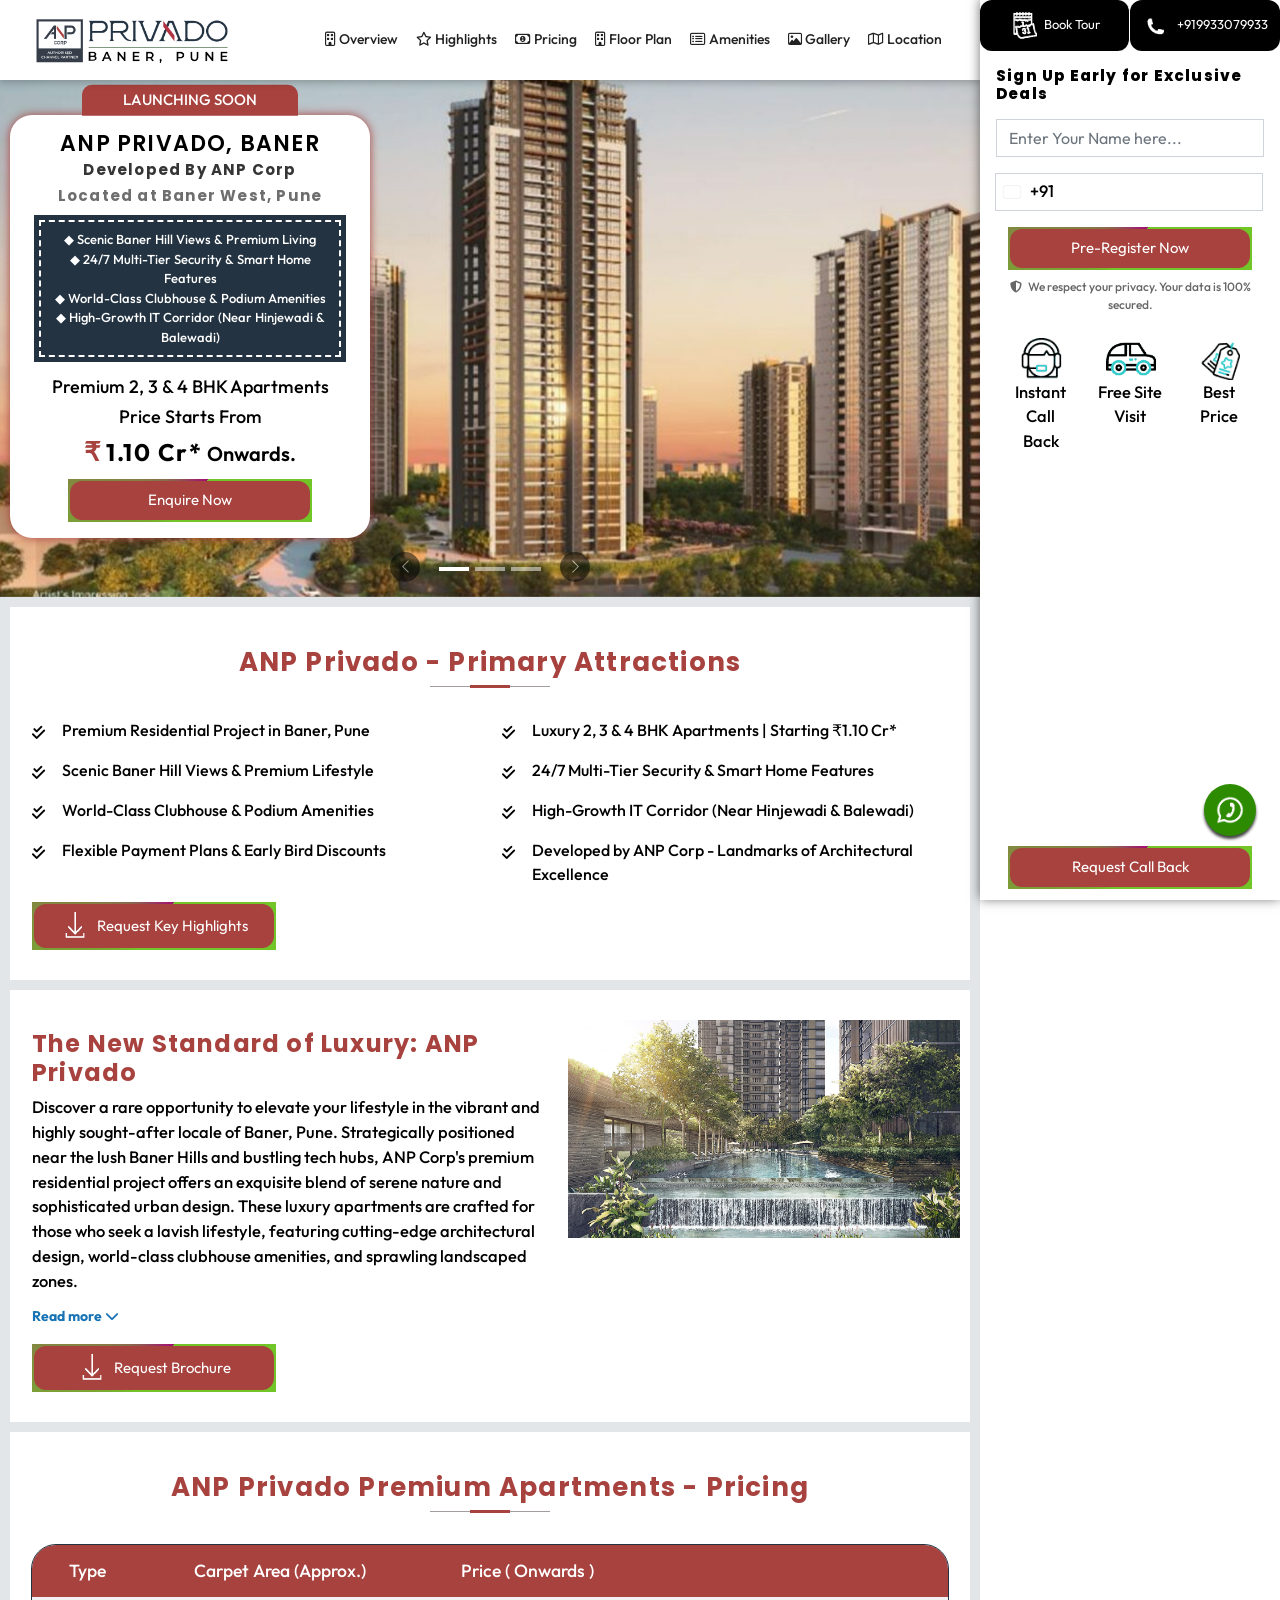
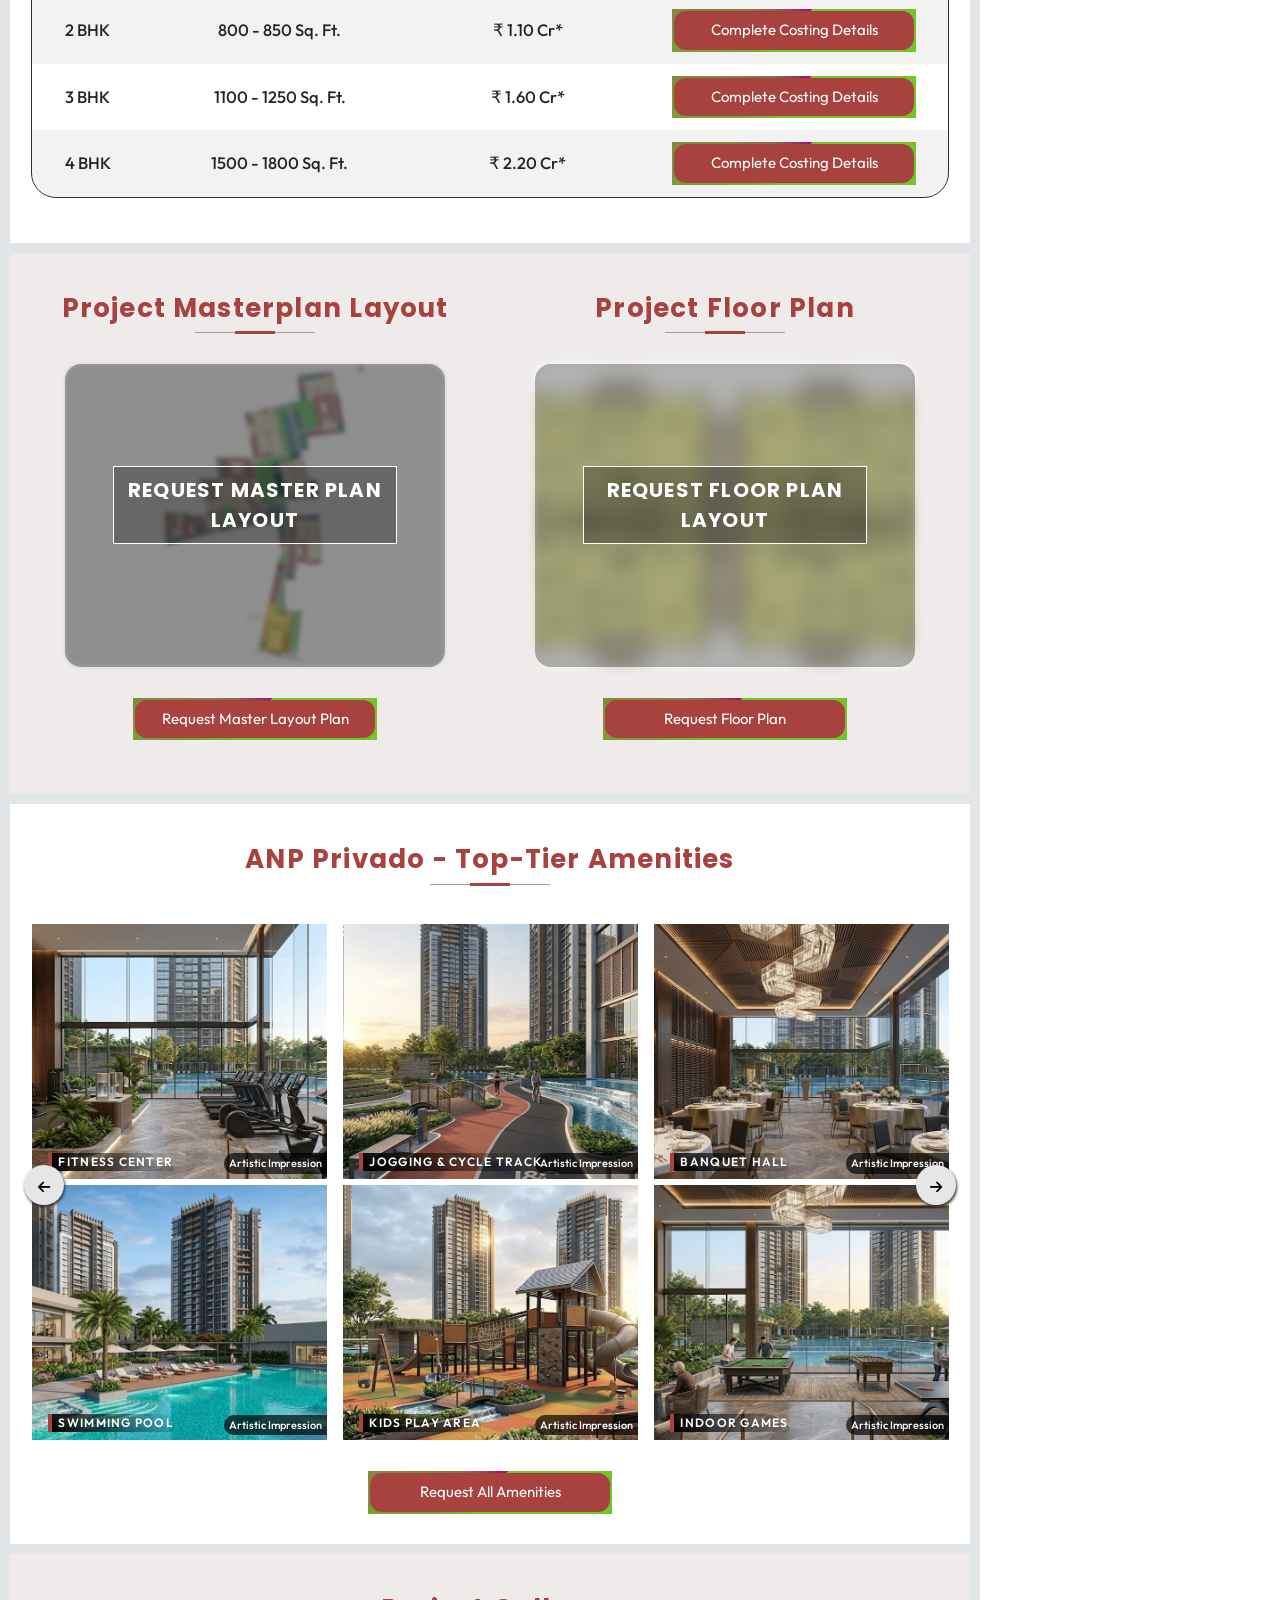
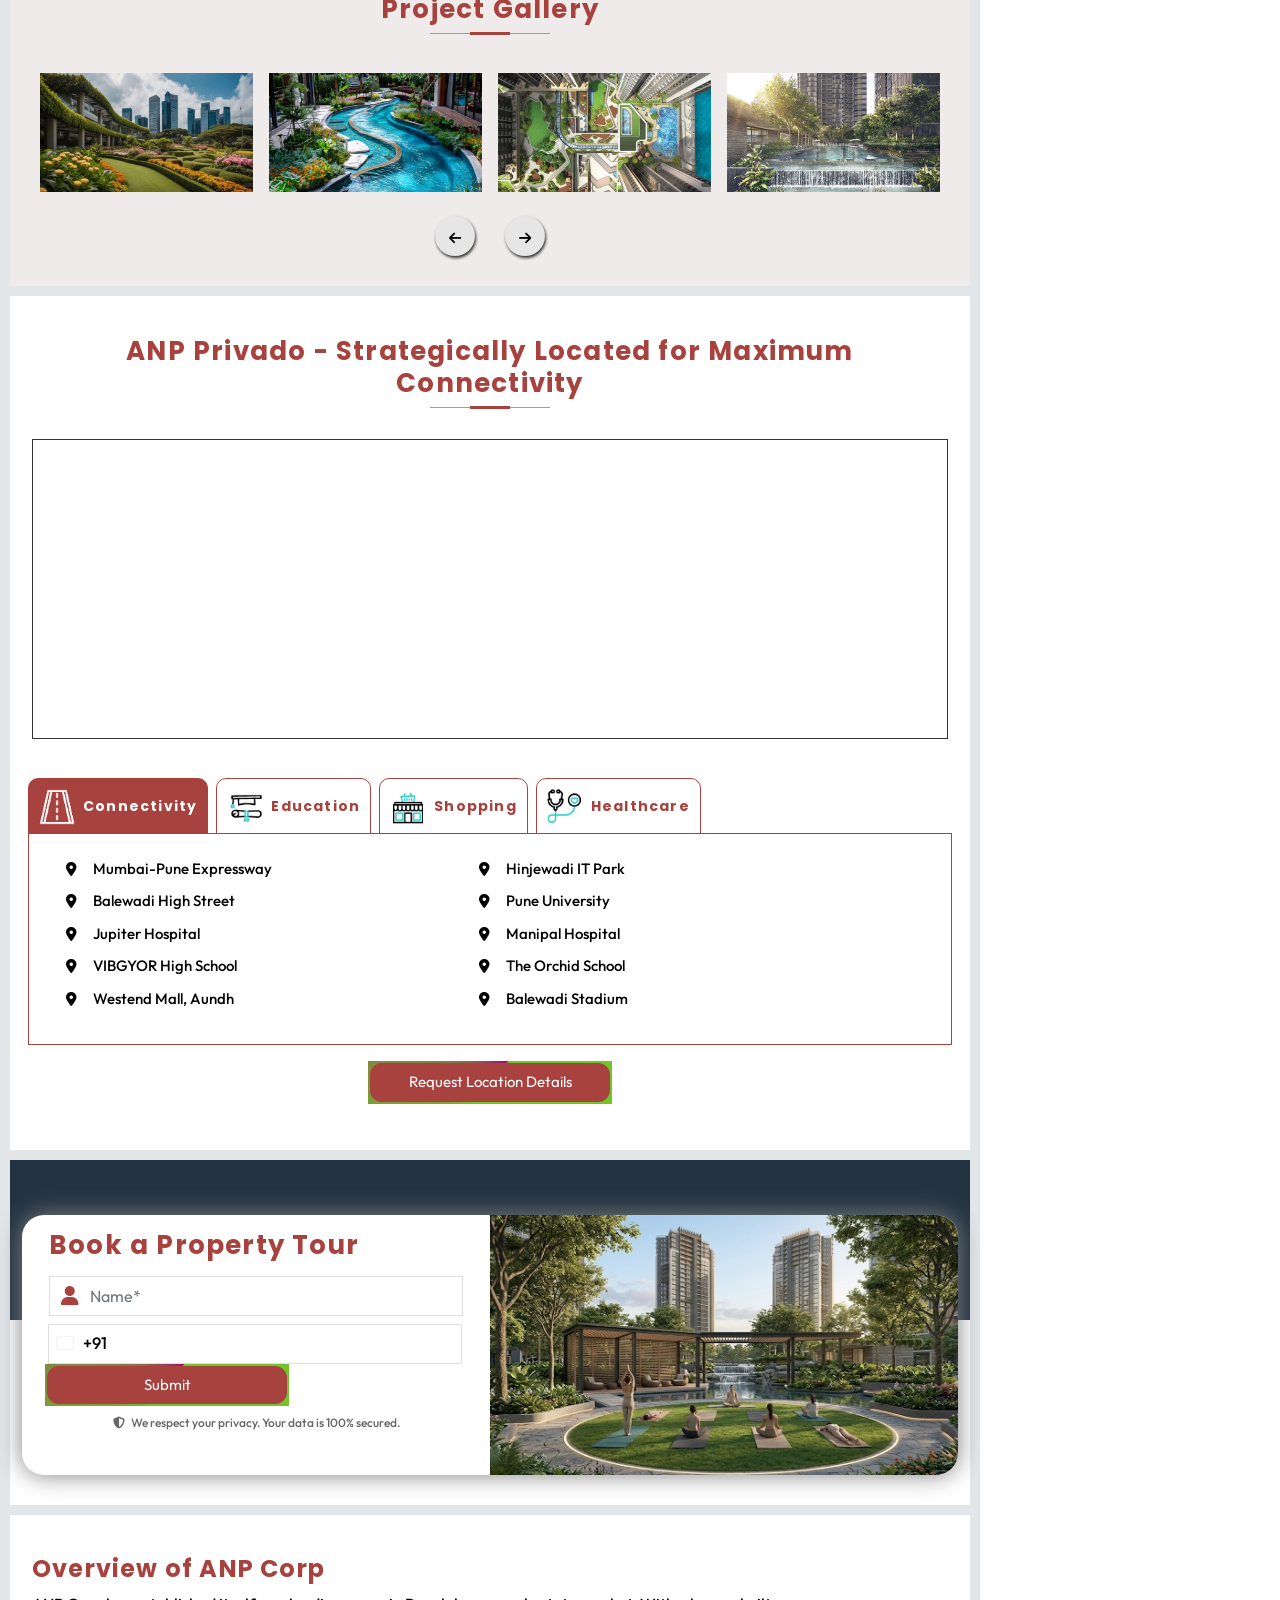
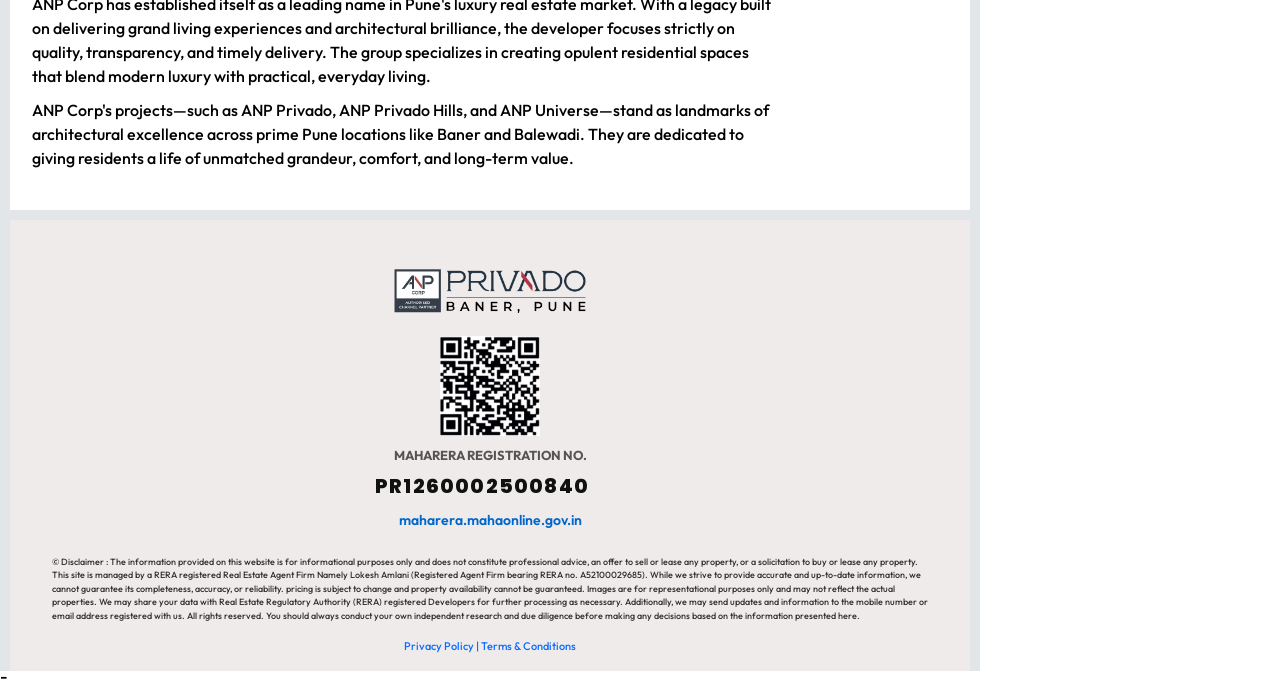
==== index.html @ aadd2a0b "first" ====
<!DOCTYPE html>
<html lang="en">

<head>

    <meta charset="utf-8" />
    <meta name="viewport" content="width=device-width, initial-scale=1.0, shrink-to-fit=no" />
    <link rel="icon" href="assets/images/favicon/favicon.png" sizes="16x16" />
    <!-- SEO -->
    <!-- HTML Meta Tags -->
    <title>ANP Privado | Luxury 2, 3 & 4 BHK Apartments in Baner, Pune</title>
    <meta name="description"
        content="Discover ANP Privado by ANP Corp. Luxury 2, 3 & 4 BHK apartments in Baner West, Pune. Scenic Baner Hill views, world-class amenities, and high-growth IT corridor connectivity.">
    <meta name="keywords"
        content="ANP Privado, ANP Privado Hills, luxury apartments in Baner, premium project Baner Pune, 2 BHK in Baner, 3 BHK in Baner, 4 BHK in Baner, ANP Corp projects">
    <!-- Facebook Meta Tags -->
    <meta property="og:url" content="">
    <meta property="og:type" content="website">
    <meta property="og:title" content="">
    <meta property="og:description"
        content="Explore ANP Privado – Premium luxury apartments offering scenic views, top-tier amenities, seamless connectivity, and closeness to Hinjewadi. Exclusive high-rise community in Baner, Pune.">
    <meta property="og:image" content=">
        
        <meta name=" twitter:card" content="summary_large_image">
    <meta property="twitter:domain" content="">
    <meta property="twitter:url" content="">
    <meta name="twitter:title" content="">

    <meta property="og:image" content="">
    <!-- SEO -->
    <link rel="stylesheet" href="assets/js/ajax/libs/bootstrap/5.0.0/css/bootstrap.min.css" />
    <link rel="stylesheet" href="assets/js/ajax/libs/font-awesome/6.4.0/css/all.min.css" />
    <link rel="stylesheet" href="assets/js/ajax/libs/OwlCarousel2/2.3.4/assets/owl.carousel.css" />
    <link rel="stylesheet" href="assets/js/ajax/libs/OwlCarousel2/2.3.4/assets/owl.theme.default.css" />
    <link rel="stylesheet" href="assets/js/ajax/libs/slick-carousel/1.8.1/slick-theme.css" />
    <link rel="stylesheet" href="assets/js/ajax/libs/slick-carousel/1.8.1/slick.css" />
    <link rel="stylesheet" href="assets/js/ajax/libs/slick-lightbox/0.2.12/slick-lightbox.css" />
    <link rel="stylesheet" href="assets/css/fonts.css" />
    <link rel="stylesheet" href="assets/css/gallery.css" />
    <link href="assets/css/style.css" rel="stylesheet" />
    <link rel="stylesheet" href="assets/css/intlTelInput.css" />
    <!-- slid to submit -->
    <link rel="stylesheet" href="assets/css/jquery-ui.css" />
    <link href="assets/css/slide-to-submit.css" rel="stylesheet" />
    <!-- slid to submit -->
    <link href="assets/css/theme.css" rel="stylesheet" />
    <link rel="canonical" href="index-2.html" />
    <style>
        .enquire-modal.modal .modal-dialog form .forms-input-fields .form-control {
            margin-top: 5px !important;
        }

        .iti {
            position: relative;
            display: inline-block;
            width: 100% !important;
            margin-left: -2px !important;
        }

        .iti__country-container {
            margin-top: -1px !important;
        }

        #contact .desktop-summary .iti__country-container {
            margin-top: -1px !important;
        }

        .iti__search-input {
            padding-top: 7px !important;
            padding-bottom: 7px !important;
        }

        .iti--inline-dropdown .iti__dropdown-content,
        .iti--container {
            z-index: 99999 !important;
        }

        #autoPopup .iti__country-container {
            margin-top: -22px !important;
            margin-left: -8px;
        }

        .modal-content .iti {
            margin-left: 4px !important;
        }

        #main-popup .iti__country-container {
            margin-top: 2px !important;
        }

        @media (max-width: 1919px) and (min-width: 992px) {
            .navbar-light .navbar-nav .nav-link {
                padding: 0px 20px 0px 26px;
                margin: -14px;
                color: #222;
                margin-top: -11px;
                font-size: 14px;
            }
        }
    </style>



    <!-- js start -->
    <script src="assets/js/jquery.min.js"></script>

    <script src="assets/js/intlTelInput.min.js"></script>
    <script src="assets/js/utils.js"></script>
    <script src="assets/js/jquery-ui.min.js"></script>
    <script src="assets/js/jquery.ui.touch-punch.min.js"></script>
    <!-- slid to submit end-->
    <script src="assets/js/owl.carousel.min.js"></script>
    <script src="assets/js/popper.min.js"></script>
    <script src="assets/js/bootstrap.min.js"></script>
    <!-- gallery JS -->
    <script src="assets/js/slick.min.js"></script>
    <script src="assets/js/slick-lightbox.min.js"></script>
    <script src="assets/js/custom.js"></script>
    <script type="text/javascript">
        $(window).on("load", function () {
            // Wait for 5 seconds (5000 milliseconds) after the page has loaded
            setTimeout(function () {
                $("#autoPopup").modal("show");
            }, 5000);
        });

        $(document).ready(function () {
            $(".js-gallery").slick({
                slidesToShow: 4,
                slidesToScroll: 1,
                arrows: true,
                fade: false,
                autoplay: true,
                autoplaySpeed: 2000,
                adaptiveHeight: true,
                prevArrow: '<span class="gallery-arrow mod-prev"><i class="fas fa-arrow-left"></i></span>',
                nextArrow: '<span class="gallery-arrow mod-next"><i class="fas fa-arrow-right"></i></span>',
                responsive: [
                    {
                        breakpoint: 1024,
                        settings: {
                            centerMode: true,
                            centerPadding: "0px",
                            slidesToShow: 4,
                        },
                    },
                    {
                        breakpoint: 980,
                        settings: {
                            centerMode: true,
                            centerPadding: "0px",
                            slidesToShow: 3,
                        },
                    },
                    {
                        breakpoint: 480,
                        settings: {
                            centerMode: false,
                            centerPadding: "0px",
                            slidesToShow: 1,
                        },
                    },
                ],
            });
            $(".js-gallery").slickLightbox({
                src: "src",
                itemSelector: ".js-gallery-popup img",
                background: "rgba(0, 0, 0, .7)",
            });

            $("#slick1").slick({
                rows: 2,
                dots: false,
                arrows: true,
                prevArrow: '<span class="amenities-arrow mod-prev"><i class="fas fa-arrow-left"></i></span>',
                nextArrow: '<span class="amenities-arrow mod-next"><i class="fas fa-arrow-right"></i></span>',
                infinite: true,
                speed: 300,
                slidesToShow: 3,
                slidesToScroll: 3,
                responsive: [
                    {
                        breakpoint: 1024,
                        settings: {
                            centerMode: true,
                            centerPadding: "0px",
                            slidesToShow: 4,
                        },
                    },
                    {
                        breakpoint: 980,
                        settings: {
                            centerMode: true,
                            centerPadding: "0px",
                            slidesToShow: 3,
                        },
                    },
                    {
                        breakpoint: 480,
                        row: 1,
                        settings: {
                            centerMode: true,
                            centerPadding: "0px",
                            slidesToShow: 1,
                        },
                    },
                ],
            });
        });
    </script>


    <script>
        $(document).ready(function () {
            var itiInstances = [];

            $(".phone").each(function () {
                var input = this;
                var iti = window.intlTelInput(input, {
                    initialCountry: "in", // ✅ Default India
                    separateDialCode: true,
                    allowDropdown: false,
                    utilsScript: "assets/js/utils.js",
                });
                itiInstances.push({ input: input, iti: iti });

                // Update values on country change as well
                $(input).on("countrychange", function () {
                    $(input).trigger("keyup");
                });
            });

            $(".phone").on("keyup change", function () {
                var input = this;
                // ✅ find the corresponding iti instance for this input
                var instance = itiInstances.find((item) => item.input === input);
                if (!instance) return;

                var fullNumber = instance.iti.getNumber(); // E.164 format e.g. +919876543210
                var countryData = instance.iti.getSelectedCountryData();

                //$(input).closest('form').find("input[name='fullMobileNo']").val(fullNumber);
                $(input).closest("form").find("input[name='iso_code']").val(countryData.iso2);
                $(input)
                    .closest("form")
                    .find("input[name='mobileExt']")
                    .val("+" + countryData.dialCode);
            });
        });
        var querystring = window.location.href;
        var aaa = querystring.split("?");
        jQuery("#utmtracking a").each(function () {
            var href = jQuery(this).attr("href");
            var href2 = href + "?" + aaa[1];
            jQuery(this).attr("href", href2);
        });

        var current_url = querystring;
        //alert(current_url);
        var str2 = "utm_";
        if (current_url.indexOf(str2) != -1) {
            setCookie("cp_utm_data", current_url, 1);
        }

        function setCookie(name, value, days) {
            var expires = "";
            if (days) {
                var date = new Date();
                date.setTime(date.getTime() + days * 24 * 60 * 60 * 1000);
                expires = "; expires=" + date.toUTCString();
            }
            document.cookie = name + "=" + (value || "") + expires + "; path=/";
        }
    </script>
    <script type="text/javascript">
        setInterval(function () {
            $(".mod-next").triggerHandler("click");
        }, 2000);
    </script>


    <!-- js end -->

</head>

<body class="theme is-loading">
    <nav class="navbar navbar-expand-lg navbar-light fixed-top">
        <div class="container-fluid">
            <a class="navbar-brand" href="#home" style="text-decoration: none;"> <img src="assets/images/logo/logo-1.png" alt="Project Logo"
                    class="img-fluid d-block mx-auto project-logo"
                    style="width: 200px; max-width: 200px; margin-top: 30px; margin-bottom: 30px; " /> </a>
            <!--this content fetch from JS-->
            <div class="d-flex">
                <button class="navbar-toggler" type="button" data-bs-toggle="collapse" data-bs-target="#navbarNav"
                    aria-controls="navbarNav"><span class="navbar-toggler-icon"></span></button>
            </div>
            <div class="collapse navbar-collapse justify-content-end" id="navbarNav">
                <ul class="navbar-nav align-items-center responsive-nav">
                    <li class="nav-item">
                        <a class="nav-link" href="index.html#home"> <i class="far fa-building mr-2"></i> Overview </a>
                    </li>

                    <li class="nav-item">
                        <a class="nav-link" href="index.html#highlights"> <i class="far fa-star mr-2"></i> Highlights
                        </a>
                    </li>

                    <li class="nav-item">
                        <a class="nav-link" href="index.html#pricing"> <i class="far fa-money-bill-alt mr-2"></i>
                            Pricing </a>
                    </li>

                    <li class="nav-item">
                        <a class="nav-link" href="index.html#floor-plan"> <i class="far fa-building mr-2"></i> Floor
                            Plan </a>
                    </li>

                    <li class="nav-item">
                        <a class="nav-link" href="index.html#amenities"> <i class="far fa-list-alt mr-2"></i> Amenities
                        </a>
                    </li>

                    <li class="nav-item">
                        <a class="nav-link ml-3" href="index.html#gallery"> <i class="far fa-image mr-2"></i> Gallery
                        </a>
                    </li>

                    <li class="nav-item">
                        <a class="nav-link" href="index.html#connectivity"> <i class="far fa-map mr-2"></i> Location
                        </a>
                    </li>


                </ul>
                <style>
                    .responsive-nav {
                        font-size: 16px;
                        /* Desktop default */
                    }

                    @media (max-width: 767px) {

                        /* Mobile */
                        .responsive-nav {
                            font-size: 14px;
                            align-items: flex-start;
                            /* optional: left align on mobile */
                        }

                        .project-logo {
                            margin-top: 4px !important;
                            margin-bottom: 4px !important;
                        }
                    }
                </style>
            </div>
        </div>
    </nav>
    <!--  Navigator End  -->
    <div class="main-container d-flex">
        <main class="left-section">
            <div class="page-wrapper">
                <!--  Top Section  -->
                <section id="home">
                    <div class="container-fuild">
                        <div id="banner-carousel" class="carousel slide d-block" data-bs-ride="carousel">
                            <div class="carousel-indicators">
                                <button type="button" data-bs-target="#banner-carousel" data-bs-slide-to="0"
                                    class="active"></button>
                                <button type="button" data-bs-target="#banner-carousel" data-bs-slide-to="1"
                                    class=""></button>
                                <button type="button" data-bs-target="#banner-carousel" data-bs-slide-to="2"
                                    class=""></button>
                            </div>
                            <div class="carousel-inner">

                                <div class="carousel-item active">
                                    <picture>
                                        <source media="(max-width: 750px)" data-srcset="assets/images/banner-1.png"
                                            srcset="assets/images/banner-1.png" />
                                        <img class="d-block w-100" data-srcset="assets/images/banner-1.png"
                                            srcset="assets/images/banner-1.png" />
                                    </picture>
                                </div>


                                <div class="carousel-item">
                                    <picture>
                                        <source media="(max-width: 750px)" data-srcset="assets/images/banner-2.png"
                                            srcset="assets/images/banner-2.png" />
                                        <img class="d-block w-100" data-srcset="assets/images/banner-2.png"
                                            srcset="assets/images/banner-2.png" />
                                    </picture>
                                </div>
                                
                                <div class="carousel-item">
                                    <picture>
                                        <source media="(max-width: 750px)" data-srcset="assets/images/banner-3.png"
                                            srcset="assets/images/banner-3.png" />
                                        <img class="d-block w-100" data-srcset="assets/images/banner-3.png"
                                            srcset="assets/images/banner-3.png" />
                                    </picture>
                                </div>

                            </div>
                            <div class="slide-btn">
                                <button class="carousel-control-prev" type="button" data-bs-target="#banner-carousel"
                                    data-bs-slide="prev">
                                    <span class="carousel-control-prev-icon" aria-hidden="true"></span> <span
                                        class="visually-hidden">Previous</span>
                                </button>
                                <button class="carousel-control-next" type="button" data-bs-target="#banner-carousel"
                                    data-bs-slide="next">
                                    <span class="carousel-control-next-icon" aria-hidden="true"></span> <span
                                        class="visually-hidden">Next</span>
                                </button>
                            </div>
                        </div>
                        <div class="project-details">
                            <p class="text-center mb-1 on-rera offset">LAUNCHING SOON</p>
                            <p class="text-center mb-1 non-rera offset">Arriving Shortly</p>
                            <h1 class="text-center mb-1" style="font-weight: 600; text-transform: uppercase;">ANP
                                Privado, Baner
                            </h1>
                            <h6 class="text-center mb-2" style="color: #353535; font-size: 15px;">Developed By ANP Corp
                            </h6>
                            <h6 class="text-center mb-2" style="font-size: 15px; color: #6e6e6e;">Located at
                                Baner West, Pune</h6>
                            <div class="offerBox animatedtext">
                                <div class="innerBox">
                                    <p class="mb-0">◆ Scenic Baner Hill Views & Premium Living</p>
                                    <p class="mb-0">◆ 24/7 Multi-Tier Security & Smart Home Features</p>
                                    <p class="mb-0">◆ World-Class Clubhouse & Podium Amenities</p>
                                    <p class="mb-0">◆ High-Growth IT Corridor (Near Hinjewadi & Balewadi)</p>

                                </div>
                            </div>
                            <p class="offer-info-text text-center mb-0">Premium 2, 3 & 4 BHK Apartments <br> Price
                                Starts From</p>
                            <div class="price-text"><span class="color-imp">₹ </span><span class="price-sub-text">1.10
                                    Cr*</span> <span class="price"> Onwards.</span></div>
                            <button id="banner-enquiry-button" data-id="Enquiry" type="button"
                                class="custom-btn btn btn-block mx-auto data-id-btn on-rera"
                                data-bs-target="#enquire-modal" data-bs-toggle="modal" data-bs-whatever="Enquire Now">
                                <span class="enquireNowBtn">Enquire Now</span>
                            </button>
                            <button id="banner-enquiry-button" data-id="Enquiry" type="button"
                                class="custom-btn btn btn-block mx-auto data-id-btn non-rera"
                                data-bs-target="#enquire-modal" data-bs-toggle="modal" data-bs-whatever="Enquire Now">
                                <span class="enquireNowBtn">Express Your Interest </span>
                            </button>
                        </div>
                    </div>
                </section>
                <div class="sec1 mob-form d-sm-block d-md-none d-lg-none">
                    <div class="call-back-section text-center mb-3 pb-3 border-bottom">
                        <h4 class="mb-0">Sign Up Early for Exclusive Deals</h4>
                    </div>
                    <div class="form-section">
                        <form class="text-center" name="Pre-Register" method="post" action="./submit.php">
                            <input type="hidden" name="iso_code" value="" />
                            <input type="hidden" name="mobileExt" value="" />
                            <div class="form-group mb-3">
                                <input type="text" class="form-control" id="formGroupExampleInput"
                                    placeholder="Enter Your Name here..." name="name" required /> <span
                                    class="error">Name field is required</span>
                            </div>
                            <div class="form-group mb-4">
                                <input type="tel" id="mobile" class="form-control phone" name="mobile"
                                    placeholder="Phone Number" required maxlength="10" pattern="[0-9]{10}"
                                    inputmode="numeric"
                                    oninput="this.value = this.value.replace(/[^0-9]/g,'').slice(0,10);" />
                                <span class="error">Mobile field is required</span>
                            </div>
                            <div><input type="hidden" name="form_name" id="form_name1" class="form-control form_name"
                                    value="Pre-Register Mobile" /> <input type="hidden" id="website_url1"
                                    class="website_url" name="website_url" /></div>

                            <button type="submit" id="mobile-pre-register-button" data-id="Pre-Register Mobile"
                                class="custom-btn data-id-btn on-rera" onclick="submitForm(event, 'Pre-Register')">
                                <span class="enquireNowBtn">Pre-Register Now</span>
                            </button>
                            <button type="submit" id="mobile-pre-register-button" data-id="Pre-Register Mobile"
                                class="custom-btn data-id-btn non-rera" onclick="submitForm(event, 'Pre-Register')">
                                <span class="enquireNowBtn">Express Your Interest</span>
                            </button>
                        </form>
                        <p class="privacy-text text-center mt-2" style="font-size: 12px; color: #666;">
                            <i class="fa-solid fa-shield-halved me-1"></i> We respect your privacy. Your data is 100%
                            secured.
                        </p>
                    </div>
                </div>

                <!-- Highlight section -->
                <section class="sec2" id="highlights">
                    <div class="container mx-auto">
                        <h1 class="section-title">ANP Privado - Primary Attractions</h1>
                        <div class="row">
                            <div class="col-xl-6 col-lg-4 col-sm-12 mb-3">
                                <div class="highlightData">
                                    <div class="iconBox"><i class="fa-solid fa-check-double"></i></div>
                                    <p>Premium Residential Project in Baner, Pune</p>
                                </div>
                            </div>
                            <div class="col-xl-6 col-lg-4 col-sm-12 mb-3">
                                <div class="highlightData">
                                    <div class="iconBox"><i class="fa-solid fa-check-double"></i></div>
                                    <p>Luxury 2, 3 & 4 BHK Apartments | Starting ₹1.10 Cr*</p>
                                </div>
                            </div>
                            <div class="col-xl-6 col-lg-4 col-sm-12 mb-3">
                                <div class="highlightData">
                                    <div class="iconBox"><i class="fa-solid fa-check-double"></i></div>
                                    <p>Scenic Baner Hill Views & Premium Lifestyle</p>
                                </div>
                            </div>
                            <div class="col-xl-6 col-lg-4 col-sm-12 mb-3">
                                <div class="highlightData">
                                    <div class="iconBox"><i class="fa-solid fa-check-double"></i></div>
                                    <p>24/7 Multi-Tier Security & Smart Home Features</p>
                                </div>
                            </div>
                            <div class="col-xl-6 col-lg-4 col-sm-12 mb-3">
                                <div class="highlightData">
                                    <div class="iconBox"><i class="fa-solid fa-check-double"></i></div>
                                    <p>World-Class Clubhouse & Podium Amenities</p>
                                </div>
                            </div>
                            <div class="col-xl-6 col-lg-4 col-sm-12 mb-3">
                                <div class="highlightData">
                                    <div class="iconBox"><i class="fa-solid fa-check-double"></i></div>
                                    <p>High-Growth IT Corridor (Near Hinjewadi & Balewadi)</p>
                                </div>
                            </div>
                            <div class="col-xl-6 col-lg-4 col-sm-12 mb-3">
                                <div class="highlightData">
                                    <div class="iconBox"><i class="fa-solid fa-check-double"></i></div>
                                    <p>Flexible Payment Plans & Early Bird Discounts</p>
                                </div>
                            </div>
                            <div class="col-xl-6 col-lg-4 col-sm-12 mb-3">
                                <div class="highlightData">
                                    <div class="iconBox"><i class="fa-solid fa-check-double"></i></div>
                                    <p>Developed by ANP Corp - Landmarks of Architectural Excellence</p>
                                </div>
                            </div>



                        </div>
                        <button id="request-brochure-button" type="button" class="custom-btn data-id-btn on-rera"
                            data-bs-target="#enquire-modal" data-bs-toggle="modal" data-bs-whatever="Enquire Now"
                            data-id="Brochure">
                            <span class="enquireNowBtn"><img src="assets/images/gif_icon/download.gif"
                                    class="img-fluid icon_sz me-2" />Request Key Highlights</span>
                        </button>
                    </div>
                </section>
                <!--  Overview section  -->
                <section class="sec1" id="overview">
                    <div class="container">
                        <div class="row">
                            <div class="col-xl-7 col-lg-7 col-sm-12">
                                <div class="overview-data">
                                    <h1>The New Standard of Luxury: ANP Privado</h1>
                                    <p class="overview-info">
                                        Discover a rare opportunity to elevate your lifestyle in the vibrant and highly
                                        sought-after locale of Baner, Pune. Strategically positioned near the lush Baner
                                        Hills and bustling tech hubs, ANP Corp's premium residential project offers an
                                        exquisite blend of serene nature and sophisticated urban design. These luxury
                                        apartments are crafted for those who seek a lavish lifestyle, featuring
                                        cutting-edge architectural design, world-class clubhouse amenities, and
                                        sprawling landscaped zones.
                                    </p>
                                    <p>
                                        <span class="moreText" data-hit="more-overview">
                                            With seamless connectivity to Hinjewadi IT Park, Balewadi High Street, and
                                            the Mumbai-Pune Expressway, this project stands at the heart of Pune's
                                            premier lifestyle and investment corridor. Whether you are envisioning a
                                            luxurious family sanctuary or a high-yield real estate asset, ANP Privado
                                            provides the perfect canvas for your aspirations in one of Pune's most
                                            premium neighborhoods.
                                        </span>
                                        <span data-target="-overview" class="button moreBtn viewmore"
                                            style="color: #1773b5;">Read more <i class="fa fa-chevron-down"></i></span>
                                    </p>
                                    <button id="request-brochure-button" type="button"
                                        class="custom-btn data-id-btn on-rera" data-bs-target="#enquire-modal"
                                        data-bs-toggle="modal" data-bs-whatever="Enquire Now" data-id="Brochure">
                                        <span class="enquireNowBtn"><img src="assets/images/gif_icon/download.gif"
                                                class="img-fluid icon_sz me-2" />Request Brochure</span>
                                    </button>
                                    <button id="request-brochure-button" type="button"
                                        class="custom-btn data-id-btn non-rera" data-bs-target="#enquire-modal"
                                        data-bs-toggle="modal" data-bs-whatever="Enquire Now" data-id="Brochure">
                                        <span class="enquireNowBtn">Express Your Interest</span>
                                    </button>
                                </div>
                            </div>
                            <div class="col-xl-5 col-lg-5 col-sm-12 text-center ps-0 pe-0"><img
                                    src="assets/images/about/About.png" width="100%" class="data-id-btn"
                                    data-id="Project Video" alt=" " /></div>
                        </div>
                    </div>
                </section>
                <!--  floor plan  -->
                <section class="sec1" id="pricing">
                    <div class="container sec-pd sec-price">
                        <div class="row gx-md-5">
                            <div class="col-12">
                                <h1 class="section-title on-rera">ANP Privado Premium Apartments - Pricing</h1>
                                <h1 class="section-title non-rera">Exclusive Residences - Price Structure</h1>
                                <div class="">
                                    <table class="table table-borderless table-striped table-pricing text-center">
                                        <thead>
                                            <tr>
                                                <th scope="col">Type</th>
                                                <th scope="col">Carpet Area (Approx.)</th>
                                                <th scope="col">Price ( Onwards )</th>
                                                <th scope="col"></th>
                                            </tr>
                                        </thead>
                                        <tbody>
                                            <tr>
                                                <td class="price">2 BHK</td>
                                                <td>800 - 850 Sq. Ft.</td>
                                                <td class="price"><span style="font-family: sans-serif;">₹</span> 1.10
                                                    Cr*</td>
                                                <td><a href="javascript:void(0);" class="btn text-white my-1 custom-btn"
                                                        data-bs-target="#enquire-modal" data-bs-toggle="modal"><span
                                                            class="enquireNowBtn">Complete Costing Details</span></a>
                                                </td>
                                            </tr>
                                            <tr>
                                                <td class="price">3 BHK</td>
                                                <td>1100 - 1250 Sq. Ft.</td>
                                                <td class="price"><span style="font-family: sans-serif;">₹</span> 1.60
                                                    Cr*</td>
                                                <td><a href="javascript:void(0);" class="btn text-white my-1 custom-btn"
                                                        data-bs-target="#enquire-modal" data-bs-toggle="modal"><span
                                                            class="enquireNowBtn">Complete Costing Details</span></a>
                                                </td>
                                            </tr>
                                            <tr>
                                                <td class="price">4 BHK</td>
                                                <td>1500 - 1800 Sq. Ft.</td>
                                                <td class="price"><span style="font-family: sans-serif;">₹</span> 2.20
                                                    Cr*</td>
                                                <td><a href="javascript:void(0);" class="btn text-white my-1 custom-btn"
                                                        data-bs-target="#enquire-modal" data-bs-toggle="modal"><span
                                                            class="enquireNowBtn">Complete Costing Details</span></a>
                                                </td>
                                            </tr>
                                        </tbody>
                                    </table>
                                </div>
                            </div>
                        </div>
                    </div>
                </section>
                <!--  floor plan end  -->
                <section class="sec2" id="floor-plan">
                    <div class="container">
                        <div class="row justify-content-center">
                            <div class="col-md-6 layout-plan text-center mb-4">
                                <div>
                                    <h1 class="section-title on-rera master_plan_title">Project Masterplan Layout</h1>
                                    <h1 class="section-title non-rera mb-4">Proposed Estate Layout</h1>
                                </div>

                                <!-- Whole image clickable -->
                                <figure class="unit-plan-figure" data-bs-toggle="modal" data-bs-target="#enquire-modal"
                                    data-bs-whatever="Enquire Now" data-id="Master Layout Plan" style="cursor: pointer;">

                                    <img src="assets/images/floor-plan/MasterPlan.webp" alt="Master Plan"
                                        class="img-fluid unit_plan_img" />

                                    <!-- Overlay -->
                                    <figcaption class="unit-overlay">
                                        <h3 class="unit-title">REQUEST MASTER PLAN LAYOUT</h3>
                                        <span class="hover-btn">ENQUIRE NOW</span>
                                    </figcaption>
                                </figure>


                                <div class="btn_box text-center">
                                    <a href="#" class="btn mt-4 custom-btn data-id-btn on-rera mx-auto"
                                        data-bs-target="#enquire-modal" data-bs-toggle="modal"
                                        data-bs-whatever="Enquire Now" data-id="Master Layout Plan">
                                        <span class="enquireNowBtn">Request Master Layout Plan </span>
                                    </a>
                                    <a href="#" class="btn mt-4 custom-btn data-id-btn non-rera mx-auto"
                                        data-bs-target="#enquire-modal" data-bs-toggle="modal"
                                        data-bs-whatever="Enquire Now" data-id="Master Layout Plan">
                                        <span class="enquireNowBtn">Express Your Interest </span>
                                    </a>
                                </div>
                            </div>
                            
                            <div class="col-md-6 layout-plan text-center mb-4">
                                <div>
                                    <h1 class="section-title on-rera master_plan_title">Project Floor Plan</h1>
                                    <h1 class="section-title non-rera mb-4">Proposed Floor Plan</h1>
                                </div>

                                <!-- Whole image clickable -->
                                <figure class="unit-plan-figure" data-bs-toggle="modal" data-bs-target="#enquire-modal"
                                    data-bs-whatever="Enquire Now" data-id="Floor Layout Plan" style="cursor: pointer;">

                                    <img src="assets/images/floor-plan/UnitPlan.webp" alt="Floor Plan"
                                        class="img-fluid unit_plan_img" style="filter: blur(4px);" />

                                    <!-- Overlay -->
                                    <figcaption class="unit-overlay">
                                        <h3 class="unit-title">REQUEST FLOOR PLAN LAYOUT</h3>
                                        <span class="hover-btn">ENQUIRE NOW</span>
                                    </figcaption>
                                </figure>


                                <div class="btn_box text-center">
                                    <a href="#" class="btn mt-4 custom-btn data-id-btn on-rera mx-auto"
                                        data-bs-target="#enquire-modal" data-bs-toggle="modal"
                                        data-bs-whatever="Enquire Now" data-id="Floor Layout Plan">
                                        <span class="enquireNowBtn">Request Floor Plan </span>
                                    </a>
                                    <a href="#" class="btn mt-4 custom-btn data-id-btn non-rera mx-auto"
                                        data-bs-target="#enquire-modal" data-bs-toggle="modal"
                                        data-bs-whatever="Enquire Now" data-id="Floor Layout Plan">
                                        <span class="enquireNowBtn">Express Your Interest </span>
                                    </a>
                                </div>
                            </div>

                        </div>
                    </div>
                </section>
                <!--  floor plan end  -->
                <section class="sec1" id="amenities">
                    <div class="container">
                        <h1 class="section-title on-rera">ANP Privado - Top-Tier Amenities</h1>
                        <h1 class="section-title non-rera mb-4">State-of-the-Art Lifestyle Features</h1>
                        <div class="slick-wrapper">
                            <div class="inline-flex align-items-center">
                                <div id="slick1">
                                    <div class="slide-item">
                                        <div class="amenity-content amenities-img-holder">
                                            <img src="assets/images/amenities/Fitness center.png" alt="Fitness Center" />
                                            <p>Fitness Center</p>
                                        </div>
                                    </div>
                                    <div class="slide-item">
                                        <div class="amenity-content amenities-img-holder">
                                            <img src="assets/images/amenities/Swimming Pool.png" alt="Swimming Pool" />
                                            <p>Swimming Pool</p>
                                        </div>
                                    </div>
                                    <div class="slide-item">
                                        <div class="amenity-content amenities-img-holder">
                                            <img src="assets/images/amenities/Jogging & Cycle Track.png"
                                                alt="Jogging & Cycle Track" />
                                            <p>Jogging & Cycle Track</p>
                                        </div>
                                    </div>
                                    <div class="slide-item">
                                        <div class="amenity-content amenities-img-holder">
                                            <img src="assets/images/amenities/kids play area.png"
                                                alt="Kids Play Area" />
                                            <p>Kids Play Area</p>
                                        </div>
                                    </div>
                                    <div class="slide-item">
                                        <div class="amenity-content amenities-img-holder">
                                            <img src="assets/images/amenities/Banquet Hall.png" alt="Banquet Hall" />
                                            <p>Banquet Hall</p>
                                        </div>
                                    </div>
                                    <div class="slide-item">
                                        <div class="amenity-content amenities-img-holder">
                                            <img src="assets/images/amenities/Indoor Games.png" alt="Indoor Games" />
                                            <p>Indoor Games</p>
                                        </div>
                                    </div>
                                    <div class="slide-item">
                                        <div class="amenity-content amenities-img-holder">
                                            <img src="assets/images/amenities/Senior Citizens Area.png"
                                                alt="Senior Citizens area" />
                                            <p>Senior Citizens area</p>
                                        </div>
                                    </div>
                                    <div class="slide-item">
                                        <div class="amenity-content amenities-img-holder">
                                            <img src="assets/images/amenities/Yoga Lawn.png"
                                                alt="Yoga Lawn" />
                                            <p>Yoga Lawn</p>
                                        </div>
                                    </div>
                                </div>
                            </div>
                        </div>
                        <div class="text-center mt-3">
                            <button id="request-amenities-button" type="button"
                                class="btn custom-btn data-id-btn on-rera" data-bs-target="#enquire-modal"
                                data-bs-toggle="modal" data-bs-whatever="Enquire Now" data-id="Amenities">
                                <span class="enquireNowBtn"> Request All Amenities </span>
                            </button>
                            <button id="request-amenities-button" type="button"
                                class="btn custom-btn data-id-btn non-rera" data-bs-target="#enquire-modal"
                                data-bs-toggle="modal" data-bs-whatever="Enquire Now" data-id="Amenities">
                                <span class="enquireNowBtn"> Express Your Interest </span>
                            </button>
                        </div>
                    </div>
                </section>
                <!--  Amenities section end end  -->
                <!--  Gallery section  -->
                <section class="sec2" id="gallery">
                    <div class="container wow fadeInUp">
                        <!-- data-wow-delay="0.1s" -->
                        <h1 class="section-title">Project Gallery</h1>
                        <div class="content-gallery">
                            <div class="gallery js-gallery">
                                <div class="gallery-item">
                                    <div class="gallery-img-holder js-gallery-popup"><img
                                            src="assets/images/gallery/gallery1.png" alt="" class="gallery-img" />
                                    </div>
                                </div>
                                <div class="gallery-item">
                                    <div class="gallery-img-holder js-gallery-popup"><img
                                            src="assets/images/gallery/gallery2.png" alt="" class="gallery-img" />
                                    </div>
                                </div>
                                <div class="gallery-item">
                                    <div class="gallery-img-holder js-gallery-popup"><img
                                            src="assets/images/gallery/gallery3.png" alt="" class="gallery-img" />
                                    </div>
                                </div>
                                <div class="gallery-item">
                                    <div class="gallery-img-holder js-gallery-popup"><img
                                            src="assets/images/gallery/gallery4.png" alt="" class="gallery-img" />
                                    </div>
                                </div>
                                <div class="gallery-item">
                                    <div class="gallery-img-holder js-gallery-popup"><img
                                            src="assets/images/gallery/gallery5.png" alt="" class="gallery-img" />
                                    </div>
                                </div>
                                <div class="gallery-item">
                                    <div class="gallery-img-holder js-gallery-popup"><img
                                            src="assets/images/gallery/gallery6.png" alt="" class="gallery-img" />
                                    </div>
                                </div>
                                <div class="gallery-item">
                                    <div class="gallery-img-holder js-gallery-popup"><img
                                            src="assets/images/gallery/gallery7.png" alt="" class="gallery-img" />
                                    </div>
                                </div>

                            </div>
                        </div>
                    </div>
                </section>
                <!--  Gallery section end  -->
                <section class="sec1" id="connectivity">
                    <div class="container">
                        <h1 class="section-title">ANP Privado - Strategically Located for Maximum Connectivity</h1>
                        <div class="row mt-2">
                            <div class="col-xl-12">
                                <iframe frameborder="0" allowfullscreen="" sandbox="allow-scripts allow-same-origin"
                                    title="Google map"
                                    src="https://maps.google.com/maps?q=ANP%20Privado,%20Baner,%20Pune&t=&z=14&ie=UTF8&iwloc=&output=embed"
                                    width="100%" height="300"
                                    style="border: 1px solid #333; padding: 2px; background: #fff;"></iframe>
                            </div>
                        </div>
                        <div class="row pt-30 mb-3">
                            <div class="col-xl-12 col-lg-12 col-sm-12 text-dark mt-3 amenities-img"><!-- location-img-->
                            </div>
                            <div class="col-xl-12 col-lg-12 col-sm-12 text-dark amenities-info mt-3 ps-2 pe-2">
                                <div id="exTab1" class="fuild-container">
                                    <nav class="nav nav-pills">
                                        <a class="nav-link d-flex align-items-center active show" data-bs-toggle="pill"
                                            href="#business">
                                            <img src="assets/images/gif_icon/Connectivity.gif" width="36"
                                                class="img-fluid mb-2 me-2" />
                                            <h6 class="subtitle inventory">Connectivity</h6>
                                        </a>
                                        <a class="nav-link d-flex align-items-center" data-bs-toggle="pill"
                                            href="#education">
                                            <img src="assets/images/gif_icon/Education.gif" width="36"
                                                class="img-fluid mb-2 me-2" />
                                            <h6 class="subtitle inventory">Education</h6>
                                        </a>
                                        <a class="nav-link d-flex align-items-center" data-bs-toggle="pill"
                                            href="#malls">
                                            <img src="assets/images/gif_icon/Mall.gif" width="36"
                                                class="img-fluid mb-2 me-2" />
                                            <h6 class="subtitle inventory">Shopping</h6>
                                        </a>
                                        <a class="nav-link d-flex align-items-center" data-bs-toggle="pill"
                                            href="#health">
                                            <img src="assets/images/gif_icon/Healthcare.gif" width="36"
                                                class="img-fluid mb-2 me-2" />
                                            <h6 class="subtitle inventory">Healthcare</h6>
                                        </a>




                                    </nav>
                                    <div class="tab-content clearfix">
                                        <div class="tab-pane fade active show" id="business">
                                            <ul>
                                                <li>Mumbai-Pune Expressway</li>
                                                <li>Hinjewadi IT Park</li>
                                                <li>Balewadi High Street</li>
                                                <li>Pune University</li>
                                                <li>Jupiter Hospital</li>
                                                <li>Manipal Hospital</li>
                                                <li>VIBGYOR High School</li>
                                                <li>The Orchid School</li>
                                                <li>Westend Mall, Aundh</li>
                                                <li>Balewadi Stadium</li>



                                            </ul>
                                        </div>
                                        <div class="tab-pane fade" id="education">
                                            <ul>
                                                <li>St. Wilfred's College - Nearby</li>
                                                <li>Yak Public School - Nearby</li>
                                                <li>Shree Raj Educational Centre - Nearby</li>
                                                <li>Quality Schools in Baner Region</li>

                                            </ul>
                                        </div>
                                        <div class="tab-pane fade" id="malls">
                                            <ul>
                                                <li>Food Plaza Court Mall - Nearby</li>
                                                <li>Susan Mall - Nearby</li>
                                                <li>Shopping & Entertainment Hubs in Region</li>

                                            </ul>
                                        </div>
                                        <div class="tab-pane fade" id="health">
                                            <ul>
                                                <li>Dhirubhai Ambani Hospital - 20 Mins</li>
                                                <li>Sai Clinic - Nearby</li>
                                                <li>Jakhotia Nursing Home - Nearby</li>
                                                <li>Paranjape Surgical and Maternity Hospital - 15 Mins</li>


                                            </ul>
                                        </div>

                                    </div>
                                </div>
                            </div>
                            <div class="text-center mt-3">
                                <button id="request-location-button" type="button"
                                    class="btn custom-btn data-id-btn on-rera" data-bs-target="#enquire-modal"
                                    data-bs-toggle="modal" data-bs-whatever="Enquire Now" data-id="Amenities">
                                    <span class="enquireNowBtn"> Request Location Details</span>
                                </button>
                                <button id="request-location-button" type="button"
                                    class="btn custom-btn data-id-btn non-rera" data-bs-target="#enquire-modal"
                                    data-bs-toggle="modal" data-bs-whatever="Enquire Now" data-id="Amenities">
                                    <span class="enquireNowBtn"> Express Your Interest </span>
                                </button>
                            </div>
                        </div>
                    </div>
                </section>
                <!--  Connectivity section end  -->
                <!--  Contact section  -->
                <section id="contact">
                    <div class="container-fluid full-width"></div>
                    <div class="container">
                        <div class="contact-inner">
                            <div class="container contact-data">
                                <div class="row">
                                    <div class="col-lx-6 col-lg-6 col-sm-12 image-carousel1 ps-0 pe-0"><img
                                            src="assets/images/amenities/Yoga Lawn.png" class="img-fluid" />
                                    </div>
                                    <div class="col-lx-6 col-lg-6 col-sm-12 form-data">
                                        <div class="form">
                                            <h3 class="section-title">Book a Property Tour</h3>
                                            <form class="text-center" name="schedule-site" method="post"
                                                action="./submit.php">
                                                <input type="hidden" name="iso_code" value="" />
                                                <input type="hidden" name="mobileExt" value="" />
                                                <div class="row">
                                                    <div class="col-lg-12 col-sm-12 forms-input-fields">
                                                        <i class="fa-solid fa-user"></i> <input type="text" name="name"
                                                            class="form-control ms-0 me-0" required
                                                            placeholder="Name*" /> <span class="error">Name field is
                                                            required</span>
                                                    </div>
                                                    <div class="col-lg-12 col-sm-12 forms-input-fields">
                                                        <input type="tel" name="mobile" id="phone"
                                                            class="form-control phone ms-0 me-0" required maxlength="10"
                                                            pattern="[0-9]{10}" inputmode="numeric"
                                                            oninput="this.value = this.value.replace(/[^0-9]/g,'').slice(0,10);" />
                                                        <span class="error">Mobile field is required</span>
                                                    </div>


                                                    <button id="schedule-site-visit-button" style="width: auto;"
                                                        type="submit" name="submit"
                                                        class="btn ms-2 custom-btn btn-hover text-white data-id-btn"
                                                        data-id="Contact Site Visit">
                                                        <span class="enquireNowBtn">Submit</span>
                                                    </button>
                                                </div>
                                            </form>
                                            <p class="privacy-text text-center mt-2"
                                                style="font-size: 12px; color: #666;">
                                                <i class="fa-solid fa-shield-halved me-1"></i> We respect your privacy.
                                                Your data is 100% secured.
                                            </p>
                                        </div>
                                    </div>
                                    <div class="col-lx-6 col-lg-6 col-sm-12 ps-0 pe-0 image-carousel m-0"><img
                                            src="assets/images/amenities/Yoga Lawn.png" class="img-fluid" />
                                    </div>
                                </div>
                            </div>
                        </div>
                    </div>
                </section>
                <!-- about developer section  -->
                <section class="sec1" id="about-developer">
                    <div class="container">
                        <div class="row">
                            <div class="col-xl-10 col-lg-7 col-sm-12">
                                <div class="overview-data">
                                    <h1>Overview of ANP Corp</h1>
                                    <p class="overview-info" style="font-size: 16px;">
                                        ANP Corp has established itself as a leading name in Pune's luxury real estate
                                        market. With a legacy built on delivering grand living experiences and
                                        architectural brilliance, the developer focuses strictly on quality,
                                        transparency, and timely delivery. The group specializes in creating opulent
                                        residential spaces that blend modern luxury with practical, everyday living.
                                    </p>
                                    <p class="overview-info" style="font-size: 16px;">
                                        ANP Corp's projects—such as ANP Privado, ANP Privado Hills, and ANP
                                        Universe—stand
                                        as landmarks of architectural excellence across prime Pune locations like Baner
                                        and Balewadi. They are dedicated to giving residents a life of unmatched
                                        grandeur, comfort, and long-term value.
                                    </p>
                                </div>
                            </div>
                        </div>
                    </div>
                </section>
                <!-- <section class="sec1" id="overview">
                        <div class="container">
                            <div class="row">
                                <div class="col-xl-10 col-lg-7 col-sm-12">
                                    <div class="overview-data">
                                        <h1>About PropX8</h1>
                                        <p class="overview-info" style="font-size: 16px;">
                                            PropX8 provides an integrated real estate ecosystem that caters to both businesses and home buyers. As an affiliate, our intelligent business-to-business approach seamlessly integrates stakeholders, while our ZERO cost assurance guarantees that we do not charge anything to our customers of any kind. This ensures a buyer experience that exceeds expectations. When you transact with us, you can trust that your real estate journey will be characterized by complete peace of mind, under our overarching umbrella of trust.
                                        </p>
                                        <p style="font-size: 14px;">
                                            ✔️ Government RERA Authorised Advertiser’s: PropX8, RERA Registration No A031182502223, GST Registration Number : 27BQIPS8810D1ZN
                                        </p>
                                       
                                       
                                    </div>
                                </div>
                               
                        </div>
                    </section> -->
                <!--  Contact section end xx -->
                <a id="" target="_blank" class="whatsaapBtn d-none d-lg-block on-rera discovery" aria-label="WhatsApp"
                    href="https://wa.me/+919933079933?text=Hey%20There,%20I%20would%20like%20to%20explore%20further%20details%20about%20ANP%20Privado.%20Please%20share%20details.">
                    <span> <img src="assets/images/gif_icon/whatsappAnim.gif" width="34" alt=" " /> </span>
                </a>
                <!--  Footer  -->
                <footer class="sec3">
                    <div class="container on-rera">
                        <div class="foot_logo mb-3"><img src="assets/images/logo/logo-1.png" alt="Project Logo"
                                class="d-block mx-auto project-logo" style="width: 200px;" /></div>
                        <div class="rera-container d-flex flex-column align-items-center text-center mt-3 mb-4">
                            <img src="assets/images/rera_qr1.png" alt="Maharera QR Code" style="width: 100px; height: 100px; margin-bottom: 10px;" />
                            <p class="mb-2" style="font-size: 13px; font-weight: bold; color: #555;">MAHARERA REGISTRATION NO.</p>
                            <div class="d-flex align-items-center justify-content-center flex-wrap">
                                <div class="rera-numbers text-center me-3">
                                    <h5 class="mb-1" style="font-weight: 800; color: #111;">PR1260002500840</h5>
                                </div>
                            </div>
                            <a href="https://maharera.mahaonline.gov.in" target="_blank" class="mt-2"
                                style="font-size: 14px; font-weight: 600; color: #0066cc; text-decoration: none;">maharera.mahaonline.gov.in</a>
                        </div>
                        <p id="disclaimer">
                            © Disclaimer : The information provided on this website is for informational purposes only
                            and does not constitute professional advice, an offer to sell or lease any property, or a
                            solicitation to buy or lease any property. This site is managed by a RERA registered Real
                            Estate Agent Firm Namely Lokesh Amlani (Registered Agent Firm bearing RERA no.
                            A52100029685). While we strive to provide accurate and up-to-date information, we cannot
                            guarantee its completeness, accuracy, or reliability. pricing is subject to change and
                            property availability cannot be guaranteed. Images are for representational purposes only
                            and may not reflect the actual properties. We may share your data with Real Estate
                            Regulatory Authority (RERA) registered Developers for further processing as necessary.
                            Additionally, we may send updates and information to the mobile number or email address
                            registered with us. All rights reserved. You should always conduct your own independent
                            research and due diligence before making any decisions based on the information presented
                            here.
                        </p>
                        <p class="text-center mb-0 pb-3">
                            <a href="Privacy-Policy.html" target="_blank"
                                style=" text-align: center; text-decoration: none;"> Privacy Policy</a>
                            <a href="Terms.html" target="_blank" style=" text-align: center; text-decoration: none;">|
                                Terms & Conditions</a>

                        </p>
                    </div>
                    <div class="container non-rera">
                        <div class="foot_logo mb-3"><img src="assets/images/logo/logo-1.png" alt="Project Logo"
                                class="d-block mx-auto project-logo" style="width: 200px;" /></div>
                        <p id="disclaimer">
                            The content on this website is for informational purposes only and is not intended as an
                            offer for services or sale. The project mentioned has not yet received RERA clearance but is
                            currently in the process
                            of registration with the State Name Real Estate Regulatory Authority. The project name used
                            here is for branding and interest-generation purposes only and is not intended as the final
                            project name. No sales
                            or purchases are being facilitated for this pending project.
                            <span id="additional-content" class="moredisclaimerText" data-hit="more-overview">
                                This site is managed by Lokesh Amlani, a RERA authorized real estate agent.
                                The images displayed are for illustrative purposes and may not represent the actual
                                properties. Additionally, your
                                data may be shared with RERA-registered Developers to gauge interest and for polling
                                purposes. Updates and information may be sent to the contact details provided by you
                                based on your expressed interest.
                                Copyright and other intellectual property laws protect the content, design, and
                                information on this website. Unauthorized use or reproduction of the content may result
                                in legal action. Thank you for your
                                visit. RERA - PR1260002500840
                            </span>
                            <span data-target="-overview" class="moredisclaimerBtn">Read More <i
                                    class="fa fa-chevron-down"></i></span>
                        </p>
                        <p class="text-center mb-0 pb-2">
                            <a href="Privacy-Policy.html" target="_blank"
                                style=" text-align: center; text-decoration: none;"> Privacy Policy | Terms &
                                Conditions</a>
                            <a href="Terms.html" target="_blank" style=" text-align: center; text-decoration: none;">|
                                Terms & Conditions</a>

                        </p>
                    </div>
                </footer>
                <!--  Footer end  -->
                <section id="footer-links">
                    <!-- <div class="container text-center">
                            <p>All Rights Reserved. © 2025 <a href="#" target="_blank" class="on-rera">PropX8</a></p>
                        </div> -->
                </section>
                <section>
                    <div class="footer-enquiryBtn d-flex d-sm-none">
                        <a class="monCall data-id-btn on-rera" id="mobPhone" href="tel:+919933079933">
                            <img src="assets/images/gif_icon/callus.gif" class="img-fluid icon_sz" /><br />
                            Call
                        </a>
                        <a class="monCall data-id-btn non-rera" id="mobPhone" data-bs-target="#enquire-modal"
                            data-bs-toggle="modal" data-bs-whatever="Enquire Now" data-id="call back">
                            <img src="assets/images/gif_icon/callus.gif" class="img-fluid icon_sz" /><br />
                            Call
                        </a>
                        <a id="" target="_blank" class="monCall"
                            href="https://wa.me/+919933079933?text=Hey%20There,%20I%20would%20like%20to%20explore%20further%20details%20about%20ANP%20Privado.%20Please%20share%20details.">
                            <img src="assets/images/gif_icon/WhatsApp.gif" class="img-fluid icon_sz" /><br />
                            WhatsApp
                        </a>
                        <a class="monCall data-id-btn on-rera" id="mobPhone" data-bs-target="#enquire-modal"
                            data-bs-toggle="modal" data-bs-whatever="Enquire Now" data-id="Enquire Now">
                            <img src="assets/images/gif_icon/Instant%20Call%20Back.gif" class="img-fluid icon_sz" />
                            <br />
                            Enquire Now
                        </a>
                        <a class="monCall data-id-btn non-rera" id="mobPhone" data-bs-target="#enquire-modal"
                            data-bs-toggle="modal" data-bs-whatever="Enquire Now" data-id="Enquire Now">
                            <img src="assets/images/gif_icon/Instant%20Call%20Back.gif" class="img-fluid icon_sz" />
                            <br />
                            Express Your Interest
                        </a>
                    </div>
                </section>
            </div>
        </main>
        <!--end left-section-->
        <section class="desktop-summary">
            <div class="og-block d-flex justify-content-between">
                <button id="right-panel-schedule-site-visit-button" class="btn data-id-btn"
                    data-bs-target="#enquire-modal" data-bs-toggle="modal" data-bs-whatever="Enquire Now"
                    data-id="Site Visit">
                    <img src="assets/images/gif_icon/Calendar.gif" class="img-fluid icon_sz me-1" /> Book Tour
                </button>
                <button class="btn on-rera"><img src="assets/images/gif_icon/callus.gif"
                        class="img-fluid icon_sz me-1" /><a href="tel:+919933079933"
                        style="color: #ffff; text-decoration: none;"> +919933079933</a></button>
            </div>
            <div class="form-section p-3">
                <h2 class="pb-2">Sign Up Early for Exclusive Deals</h2>
                <form class="text-center" name="Pre-Register-sidemodal" action="./submit.php" method="post">
                    <input type="hidden" name="iso_code" value="" />
                    <input type="hidden" name="mobileExt" value="" />
                    <div class="form-group mb-3"><input type="text" class="form-control" id="formGroupExampleInput"
                            placeholder="Enter Your Name here..." name="name" required /> <span class="error">Name field
                            is required</span></div>
                    <div class="form-group mb-3"><input type="number" id="mobile" class="form-control phone" required
                            maxlength="10" pattern="[0-9]{10}" inputmode="numeric"
                            oninput="this.value = this.value.replace(/[^0-9]/g,'').slice(0,10);" name="mobile" /> <span
                            class="error">Mobile field is required</span></div>
                    <div><input type="hidden" name="form_name" id="form_name2" class="form-control form_name"
                            value="Pre-Register" /> <input type="hidden" id="website_url2" class="website_url"
                            name="website_url" /></div>

                    <button type="submit" id="right-panel-preregister-button"
                        class="custom-btn btn btn-block mx-auto data-id-btn on-rera" data-id="Pre-Register">
                        <span class="enquireNowBtn">Pre-Register Now</span>
                    </button>
                    <button type="submit" id="right-panel-preregister-button"
                        class="custom-btn btn btn-block mx-auto data-id-btn non-rera" data-id="Pre-Register">
                        <span class="enquireNowBtn">Express Your Interest</span>
                    </button>
                </form>
                <p class="privacy-text text-center mt-2" style="font-size: 12px; color: #666;">
                    <i class="fa-solid fa-shield-halved me-1"></i> We respect your privacy. Your data is 100% secured.
                </p>
                <div class="enqModal mt-4">
                    <div class="row text-center justify-content-center icon-sec m-0">
                        <div class="col-4">
                            <img src="assets/images/gif_icon/Instant%20Call%20Back.gif" width="42"
                                class="img-fluid data-id-btn" />
                            <p class="mb-0">Instant Call Back</p>
                        </div>
                        <div class="col-4">
                            <img src="assets/images/gif_icon/Free%20Site%20Visit.gif" width="42"
                                class="img-fluid data-id-btn" style="scale: 1.5;" />
                            <p class="mb-0">Free Site Visit</p>
                        </div>
                        <div class="col-4">
                            <img src="assets/images/gif_icon/Best%20Price.gif" width="42" class="img-fluid"
                                alt="Best Price" />
                            <p class="mb-0">Best Price</p>
                        </div>
                    </div>
                </div>
            </div>
            <!--end form-section-->
            <div class="call-back-section text-center on-rera">
                <button id="right-panel-request-callback-button" class="custom-btn btn btn-block mx-auto data-id-btn"
                    data-bs-target="#enquire-modal" data-bs-toggle="modal" data-bs-whatever="Enquire Now"
                    data-id="Call Back">
                    <span class="enquireNowBtn"> Request Call Back</span>
                </button>
            </div>
            <div class="call-back-section text-center non-rera">
                <button id="right-panel-request-callback-button"
                    class="custom-btn btn btn-block mx-auto callBackBtn data-id-btn" data-bs-target="#enquire-modal"
                    data-bs-toggle="modal" data-bs-whatever="Enquire Now" data-id="Call Back">
                    <span class="enquireNowBtn">Express Your Interest </span>
                </button>
            </div>
            <!--end call-back-section-->
        </section>
    </div>
    <!--end main container-->
    <div class="modal enquire-modal" data-bs-dismissable="modal" id="enquire-modal">
        <div class="modal-dialog modal-dialog-centered">
            <div class="modal-content">
                <div class="modal-header">
                    <h4 class="modal-title text-center">Enquire Now</h4>
                    <button type="button" class="btn btn-md close modal-close" data-bs-dismiss="modal"
                        aria-label="Close"><span aria-hidden="true">×</span></button>
                </div>
                <div class="modal-body">
                    <a class="modal-logo text-center d-block mb-4" href="#"><img src="assets/images/logo/logo-1.png"
                            alt="Project Logo" class="d-block mx-auto project-logo" style="width: 200px;" /></a>
                    <!--this content fetch from JS-->

                    <form id="main-popup" name="modal-form" method="post" action="./submit.php">
                        <input type="hidden" name="iso_code" value="" />
                        <input type="hidden" name="mobileExt" value="" />

                        <div class="row">
                            <div class="col-lg-6 col-sm-12 forms-input-fields">
                                <i class="fa-solid fa-user"></i> <input type="text" name="name" class="form-control"
                                    autofocus required placeholder="Name*" /> <span name="nameError" class="error">Name
                                    field is required</span>
                            </div>
                            <div class="col-lg-6 col-sm-12 forms-input-fields">
                                <input type="number" name="mobile" id="phone" class="form-control phone" required
                                    placeholder="Mobile*" minlength="10" maxlength="10"
                                    syle="margin-top: 5px !important;" maxlength="10" pattern="[0-9]{10}"
                                    inputmode="numeric"
                                    oninput="this.value = this.value.replace(/[^0-9]/g,'').slice(0,10);" />
                                <span name="nameError" class="error">Mobile field is required</span>
                            </div>
                        </div>
                        <div class="row">
                            <div class="col-lg-12 col-sm-12 forms-input-fields"><i class="fa-solid fa-envelope"></i>
                                <input type="email" name="email" class="form-control" placeholder="Email (Optional)" />
                            </div>
                        </div>
                        <div class="row">
                            <div class="col-lg-12 col-sm-12 forms-input-fields">

                                <div class="text-center">
                                    <button type="submit" name="Submit"
                                        class="custom-btn btn btn-block mx-auto data-id-btn mx-auto mt-3 on-rera">
                                        <span class="enquireNowBtn modal-btn">Enquire Now </span>
                                    </button>
                                    <button type="submit" name="Submit"
                                        class="custom-btn btn btn-block mx-auto data-id-btn mx-auto mt-3 non-rera">
                                        <span class="enquireNowBtn"> Express Your Interest </span>
                                    </button>
                                    <!-- <span class="d-block text-center my-2 on-rera"> <h6>Or</h6> </span>
                                        <div class="enquireNowBtn deskwhtsap d-sm-block d-md-block mx-auto p-0" style="background:#ffffff;width: 312px;">
                                            <a target="_blank" class="monCall whatsappBtn" href="https://wa.me/+919933079933?text=Hey%20There,%20I%20would%20like%20to%20explore%20further%20details%20about%20ANP%20Privado.%20Please%20share%20details." style="width:100%">
                                                <img loading="lazy" alt="" src="assets/images/gif_icon/whatsappAnim.gif" id="blink-text" class="img-responsive center-block whatsapp-img" /> Connect On WhatsApp
                                            </a>
                                        </div> -->

                                </div>
                            </div>
                        </div>
                    </form>
                    <p class="privacy-text text-center mt-2" style="font-size: 12px; color: #666;">
                        <i class="fa-solid fa-shield-halved me-1"></i> We respect your privacy. Your data is 100%
                        secured.
                    </p>
                </div>
            </div>
        </div>
    </div>
    <!-- Modal Auto open- -->
    <div class="modal fade" id="autoPopup" role="dialog">
        <div class="modal-dialog modal-dialog-centered">
            <div class="modal-content">
                <div class="modal-body relative">
                    <div class="text-center">
                        <button type="button" class="btn btn-md position-absolute top-0 end-0 fs-2"
                            data-bs-dismiss="modal" aria-label="Close"><span aria-hidden="true">×</span></button>
                        <h4 class="modal-title text-center mb-2">Enquire Now</h4>
                        <small class="mb-4 d-block">Register Here And Avail The Best Offers!!</small>
                    </div>
                    <form name="modal-form1" method="post" action="./submit.php">
                        <input type="hidden" name="iso_code" value="" />
                        <input type="hidden" name="mobileExt" value="" />
                        <div class="row">
                            <div class="col-12 forms-input-fields">
                                <input type="text" name="name" id="name" class="form-control" autofocus required
                                    placeholder="Name*" /> <span name="nameError" class="error">Name field is
                                    required</span>
                            </div>
                            <div class="col-12 forms-input-fields">
                                <input type="number" name="mobile" id="mobile" class="form-control phone" required
                                    placeholder="Mobile*" maxlength="10" pattern="[0-9]{10}" inputmode="numeric"
                                    oninput="this.value = this.value.replace(/[^0-9]/g,'').slice(0,10);" /> <span
                                    name="nameError" class="error">Mobile field is required</span>
                            </div>
                        </div>
                        <div class="row">


                            <div class="col-12 forms-input-fields"><input type="email" name="email" class="form-control"
                                    placeholder="Email (Optional)" /></div>
                        </div>
                        <div><input type="hidden" name="form_name" id="form_name" class="form-control form_name"
                                value="Auto Modal" /> <input type="hidden" id="website_url" class="website_url"
                                name="website_url" /></div>
                        <div class="row">
                            <div class="col forms-input-fields">

                                <div class="text-center">
                                    <button type="submit" name="Submit"
                                        class="custom-btn btn btn-block mx-auto data-id-btn mx-auto mt-3 on-rera">
                                        <span class="enquireNowBtn">Enquire Now </span>
                                    </button>
                                    <button type="submit" name="Submit"
                                        class="custom-btn btn btn-block mx-auto data-id-btn mx-auto mt-3 non-rera">
                                        <span class="enquireNowBtn"> Express Your Interest </span>
                                    </button>
                                </div>
                                <!-- <span class="d-block text-center my-2 on-rera"> <h6>Or</h6> </span>
                                    <div class="enquireNowBtn d-sm-block d-md-block mx-auto p-0" style="background: #ffffff;">
                                        <a target="_blank" class="monCall whatsappBtn" href="https://wa.me/+919933079933?text=Hey%20There,%20I%20would%20like%20to%20explore%20further%20details%20about%20ANP%20Privado.%20Please%20share%20details." style="width: 100%;">
                                            <img loading="lazy" alt="" src="assets/images/gif_icon/whatsappAnim.gif" id="blink-text" class="img-responsive center-block whatsapp-img" /> Connect On WhatsApp
                                        </a>
                                    </div>  -->

                            </div>
                        </div>
                    </form>
                    <p class="privacy-text text-center mt-2" style="font-size: 12px; color: #666;">
                        <i class="fa-solid fa-shield-halved me-1"></i> We respect your privacy. Your data is 100%
                        secured.
                    </p>
                </div>
            </div>
        </div>
    </div> -


    <style>
        /* IMAGE LIKE RECTANGLE LAYOUT */
        .arkade-img-layout {
            display: flex;
            min-height: 420px;
        }

        /* LEFT SLIM STRIP */
        .img-promise-strip {
            width: 32%;
            padding: 25px 15px;
            text-align: center;
            background: inherit;
            /* same site color */
        }

        .img-promise-strip h6 {
            font-weight: 600;
            margin-bottom: 25px;
        }

        /* PROMISE BOXES (IMAGE STYLE) */
        .img-promise-box {
            margin-bottom: 22px;
        }

        .img-promise-box span {
            display: block;
            font-size: 28px;
            margin-bottom: 6px;
        }

        .img-promise-box p {
            font-size: 14px;
            margin: 0;
        }

        /* RIGHT FORM */
        .img-form-area {
            width: 68%;
            padding: 30px;
        }

        /* CLEAN RECTANGLE FEEL */
        .modal-content,
        .form-control,
        .custom-btn {
            border-radius: 0 !important;
        }

        /* INPUT HEIGHT CONSISTENT */
        .img-form-area .form-control {
            height: 42px;
        }

        /* MOBILE STACK */
        @media (max-width: 767px) {
            .arkade-img-layout {
                flex-direction: column;
            }

            .img-promise-strip,
            .img-form-area {
                width: 100%;
            }
        }
    </style>


    <!-- javascript start -->

    <!-- javascript end -->
</body>


</html>
---- assets/css/fonts.css ----
/* Poppins */
@import url('https://fonts.googleapis.com/css2?family=Poppins:wght@400;500;600;700&display=swap');

/* Outfit */
@import url('https://fonts.googleapis.com/css2?family=Outfit:wght@400;500;600;700&display=swap');

@font-face {
  font-family: 'Poppins';
  font-style: normal; 
  font-weight: 500;
  font-display: swap;
}

@font-face {
  font-family: 'Outfit';
  font-style: normal; 
  font-weight: 500;
  font-display: swap;
}

/* Montserrat */
@font-face {
  font-family: 'MontserratRegular'; 
  src: url('../fonts/Montserrat/MontserratRegular.html') format('woff2'), /* Modern Browsers */
       url('../fonts/Montserrat/MontserratRegular.html') format('woff');  /* Legacy Browsers */
  font-style: normal; 
  font-weight:500;
  font-display: swap;
} 

/* outfit */
@font-face {
font-family: 'OutfitRegular';
  src: url('../fonts/Montserrat/OutfitRegular.html') format('woff2'), /* Modern Browsers */
       url('../fonts/Montserrat/OutfitRegular.html') format('woff');  /* Legacy Browsers */
  font-style: normal; 
  font-weight:500;
  font-display: swap;
}
@font-face {
font-family: 'OutfitMedium';
src: url('../fonts/Montserrat/OutfitMedium.html') format('woff2'), /* Modern Browsers */
    url('../fonts/Montserrat/OutfitMedium.html') format('woff');  /* Legacy Browsers */
font-style: normal; 
font-weight:600;
font-display: swap;
}
---- assets/css/gallery.css ----
.content-gallery {position:relative; display:block; width:100%; margin:0px auto 50px;}
.content-title {display:block; margin-bottom:40px; font-size:25px; line-height:27px;}
.slick-slider {margin:0 -8px;}
.slick-slide {text-align:center; margin:8px;}
.slick-track {display:flex; align-items:center;}
#amenities .slick-prev, #amenities .slick-next {z-index:999;}
#amenities .slick-next {right:0;}
#amenities .slick-prev {left:0;}
.amenities-arrow {position:absolute; top:50%; transform:translateY(-50%); width:40px; height:40px; font-size:14px; line-height:45px; text-align:center; background-color:#E6E6E6; z-index:10; border-radius:50%; cursor:pointer; box-shadow:1px 2px 3px #333; transition:background 0.3s ease;}
.amenities-arrow.mod-prev {left:0;}
.amenities-arrow.mod-next {right:0;}
.gallery {position:relative; display:block; width:100%; height:auto; margin:auto; border-radius:4px;}
.gallery .slick-list {overflow:hidden;}
.gallery .slick-slide {outline:none !important;}
.gallery-arrow {position:absolute; bottom:-70px; transform:translateY(-50%); width:40px; height:40px; font-size:14px; line-height:45px; text-align:center; background-color:#E6E6E6; z-index:10; border-radius:50%; cursor:pointer; box-shadow:1px 2px 3px #333; transition:background 0.3s ease;}
.gallery-arrow:hover {background:#D0DFE6;}
.gallery-arrow.mod-prev {left:45%;}
.gallery-arrow.mod-next {right:45%;}
.gallery-item {position:relative; float:left; vertical-align:middle; text-align:center;}
.gallery-img-holder {display:inline-block; width:auto; height:auto; max-width:500px; max-height:500px; position:relative;}
.gallery-img-holder:before {content:' '; position:absolute; bottom:5px; right:0; background-color:rgb(51 51 51 / 68%); color:#fff; font-size:11px; padding:2px 5px; border-radius:10px 0 0 10px;}
.gallery-img {width:100%; height:auto;}
#slick1 .slick-slide img {width: 100%;height: 255px;}
.slick-lightbox .slick-arrow {z-index:10;}
.slick-lightbox-close {width:auto; height:auto;}
.slick-lightbox .slick-prev {left:5%;}
.slick-lightbox .slick-next {right:5%;}
.slick-prev:before, .slick-next:before {font-size:25px;}
.slick-lightbox-close:before {font-size:50px;}

@media only screen and (max-width: 1025px) {
.gallery-arrow.mod-prev {left:-3%;}
.gallery-arrow.mod-next {right:-3%;}
.gallery-arrow {bottom:50%; transform:translateY(50%);}
}

@media only screen and (max-width: 600px) {
.gallery, .gallery-img {height:auto}
/*.amenities-arrow{line-height: 40px;}*/
/*.gallery-arrow{line-height: 40px;}*/
}
---- assets/css/style.css ----
@import url('https://fonts.googleapis.com/css2?family=Poppins:wght@400;500;600;700&display=swap');
@import url('https://fonts.googleapis.com/css2?family=Outfit:wght@400;500;600;700&display=swap');

*{margin: 0px;padding: 0px;}

body{ 
    font-family: 'Outfit', sans-serif; 
    font-style: normal;
    font-size: 16.5px;
    font-weight: 500;
    line-height: 1.5;
    color:#000
}

h1, h2, h3, h4, h5, h6 { 
    font-family: 'Poppins', sans-serif;
    font-weight: 700;
    letter-spacing:1.2px;
    font-display: swap;
}

// Shell div to position the modal with bottom padding
.modal-dialog {
  position: relative;
  width: auto;
  margin: var(--#{$prefix}modal-margin);
  // allow clicks to pass through for custom click handling to close modal
  pointer-events: none;

  // When fading in the modal, animate it to slide down
  .modal.fade & {
    @include transition($modal-transition);
    transform: $modal-fade-transform;
  }
  .modal.show & {
    transform: $modal-show-transform;
  }

  // When trying to close, animate focus to scale
  .modal.modal-static & {
    transform: $modal-scale-transform;
  }
}

.modal-dialog-scrollable {
  height: calc(100% - var(--#{$prefix}modal-margin) * 2);

  .modal-content {
    max-height: 100%;
    overflow: hidden;
  }

  .modal-body {
    overflow-y: auto;
  }
}

.modal-dialog-centered {
  display: flex;
  align-items: center;
  min-height: calc(100% - var(--#{$prefix}modal-margin) * 2);
}

// Actual modal
.modal-content {
  position: relative;
  display: flex;
  flex-direction: column;
  width: 100%; // Ensure `.modal-content` extends the full width of the parent `.modal-dialog`
  // counteract the pointer-events: none; in the .modal-dialog
  color: var(--#{$prefix}modal-color);
  pointer-events: auto;
  background-color: var(--#{$prefix}modal-bg);
  background-clip: padding-box;
  border: var(--#{$prefix}modal-border-width) solid var(--#{$prefix}modal-border-color);
  @include border-radius(var(--#{$prefix}modal-border-radius));
  @include box-shadow(var(--#{$prefix}modal-box-shadow));
  // Remove focus outline from opened modal
  outline: 0;
}

// Modal background
.modal-backdrop {
  // scss-docs-start modal-backdrop-css-vars
  --#{$prefix}backdrop-zindex: #{$zindex-modal-backdrop};
  --#{$prefix}backdrop-bg: #{$modal-backdrop-bg};
  --#{$prefix}backdrop-opacity: #{$modal-backdrop-opacity};
  // scss-docs-end modal-backdrop-css-vars

  @include overlay-backdrop(var(--#{$prefix}backdrop-zindex), var(--#{$prefix}backdrop-bg), var(--#{$prefix}backdrop-opacity));
}

// Modal header
// Top section of the modal w/ title and dismiss
.modal-header {
  display: flex;
  flex-shrink: 0;
  align-items: center;
  padding: var(--#{$prefix}modal-header-padding);
  border-bottom: var(--#{$prefix}modal-header-border-width) solid var(--#{$prefix}modal-header-border-color);
  @include border-top-radius(var(--#{$prefix}modal-inner-border-radius));

  .btn-close {
    padding: calc(var(--#{$prefix}modal-header-padding-y) * .5) calc(var(--#{$prefix}modal-header-padding-x) * .5);
    margin: calc(-.5 * var(--#{$prefix}modal-header-padding-y)) calc(-.5 * var(--#{$prefix}modal-header-padding-x)) calc(-.5 * var(--#{$prefix}modal-header-padding-y)) auto;
  }
}

// Title text within header
.modal-title {
  margin-bottom: 0;
  line-height: var(--#{$prefix}modal-title-line-height);
}

// Modal body
// Where all modal content resides (sibling of .modal-header and .modal-footer)
.modal-body {
  position: relative;
  // Enable `flex-grow: 1` so that the body take up as much space as possible
  // when there should be a fixed height on `.modal-dialog`.
  flex: 1 1 auto;
  padding: var(--#{$prefix}modal-padding);
}

// Footer (for actions)
.modal-footer {
  display: flex;
  flex-shrink: 0;
  flex-wrap: wrap;
  align-items: center; // vertically center
  justify-content: flex-end; // Right align buttons with flex property because text-align doesn't work on flex items
  padding: calc(var(--#{$prefix}modal-padding) - var(--#{$prefix}modal-footer-gap) * .5);
  background-color: var(--#{$prefix}modal-footer-bg);
  border-top: var(--#{$prefix}modal-footer-border-width) solid var(--#{$prefix}modal-footer-border-color);
  @include border-bottom-radius(var(--#{$prefix}modal-inner-border-radius));

  // Place margin between footer elements
  // This solution is far from ideal because of the universal selector usage,
  // but is needed to fix https://github.com/twbs/bootstrap/issues/24800
  > * {
    margin: calc(var(--#{$prefix}modal-footer-gap) * .5); // Todo in v6: replace with gap on parent class
  }
}

// Scale up the modal
@include media-breakpoint-up(sm) {
  .modal {
    --#{$prefix}modal-margin: #{$modal-dialog-margin-y-sm-up};
    --#{$prefix}modal-box-shadow: #{$modal-content-box-shadow-sm-up};
  }

  // Automatically set modal's width for larger viewports
  .modal-dialog {
    max-width: var(--#{$prefix}modal-width);
    margin-right: auto;
    margin-left: auto;
  }

  .modal-sm {
    --#{$prefix}modal-width: #{$modal-sm};
  }
}

@include media-breakpoint-up(lg) {
  .modal-lg,
  .modal-xl {
    --#{$prefix}modal-width: #{$modal-lg};
  }
}

@include media-breakpoint-up(xl) {
  .modal-xl {
    --#{$prefix}modal-width: #{$modal-xl};
  }
}

// scss-docs-start modal-fullscreen-loop
@each $breakpoint in map-keys($grid-breakpoints) {
  $infix: breakpoint-infix($breakpoint, $grid-breakpoints);
  $postfix: if($infix != "", $infix + "-down", "");

  @include media-breakpoint-down($breakpoint) {
    .modal-fullscreen#{$postfix} {
      width: 100vw;
      max-width: none;
      height: 100%;
      margin: 0;

      .modal-content {
        height: 100%;
        border: 0;
        @include border-radius(0);
      }

      .modal-header,
      .modal-footer {
        @include border-radius(0);
      }

      .modal-body {
        overflow-y: auto;
      }
    }
  }
}
// scss-docs-end modal-fullscreen-loop


/* added css */




.amenities-img-holder {display:block !important; width:100% !important; max-width:320px !important; height:215px !important; margin: 0 auto; position:relative; overflow:hidden; border-radius: 8px;}
.amenities-img-holder img {width:100%; height:100%; object-fit:cover;}
.amenities-img-holder:before {content:'Artistic Impression'; position:absolute; bottom:5px; right:0; background-color:rgba(0, 0, 0, 0.68); color:#fff; font-size:11px; padding:2px 5px; border-radius:10px 0 0 10px;}




/* end of added css */


/* --- RERA/Non-RERA Hiding with Loading Class --- */  
body.is-loading .on-rera,
body.is-loading .non-rera {display: none !important;}
body#non-rera .non-rera { margin:0 auto; } 
body#on-rera .d-flex.on-rera { display: flex !important; }
body#non-rera .d-flex.non-rera { display: flex !important; }
/* --- RERA/Non-RERA Hiding with Loading Class end--- */


.page-wrapper {background-color:#e2e6e9;}
.sec1 {background:#fff; padding:30px 10px; margin:10px;}
.sec2 {background:#efebeb; margin:10px; padding:30px 10px;}
.sec3 {background:#efebeb; margin:10px; padding:40px 30px 0px;}
.sec4 {background:#efebeb; margin:10px; padding:40px 30px 0px;}
.section-title {font-size:26px; color:#A7423E; text-align:center; margin:0px 0px 30px; padding:10px; position:relative;}
.section-title::before {content:""; position:absolute; display:block; width:120px; height:1px; background:#a39d9d; bottom:1px; left:calc(50% - 60px);}
.section-title::after {content:""; position:absolute; display:block; width:40px; height:3px; background:var(--Primary-color); bottom:0; left:calc(50% - 20px);}
 
#slick1 .slide-item {position:relative;}
#slick1 .slide-item p {position:absolute; bottom:8px; left:16px; background-image:linear-gradient(45deg, black, transparent); text-transform:uppercase; font-size:12px; margin:0; font-weight:600; letter-spacing:0.1vw; color:#FFF; border-left:4px solid var(--Primary-color); padding-left:0.5vw; text-align:left;}
 
.dark-back {background-color:#000000;}
section {border:transparent;}
.mx-auto {margin:auto;}
.banner-col {color:#c0840d; font:600; text-transform:uppercase; font-size:20px; font-weight:800;}
.nav-link.brand-logo img { width:100px;}
#home .project-details .price {font-size:20px; font-weight:600; text-transform:capitalize;}
.price-text {font-size:26px; margin:0px 0px 8px 0px; text-align:center;}
.price-sub-text {font-weight:700; font-size:26px; letter-spacing:1.5px;}
.navbar-toggler-icon {color:dark;}
nav.navbar {background-color:#fff; padding:5px 20px; height:60px; width:calc(100% - 300px); box-shadow:0px 2px 8px 0px #00000040;}
nav.navbar.navbar-policy {width:100%;} 
.nav ul.navbar-collapse {margin:0px 20px 0px 0px;}
.navbar-light .navbar-nav .nav-link {padding:0px 30px;color:#222}
.navbar-light .navbar-nav .nav-item:hover a.nav-link {text-decoration:dashed; color:#A98028;}
.contact-btn {border-radius:10px;}
.main-container {margin-top:50px;}
.left-section {width:calc(100% - 300px);}
#home {background-color:#bfc2c3; position:relative;}
.carousel-control-next-icon, .carousel-control-prev-icon {width:15px; height:15px;}
.slide-btn .carousel-control-prev,.slide-btn .carousel-control-next  {width:30px; height:30px; background-color:#000; border-radius:50%; z-index:99;}
.slide-btn {
    display: flex;
    justify-content: center;
    bottom: 45px;
    left: 50%;
    position: absolute;
    width: 200px;
    margin: 0 auto;
    transform: translate(-50%, -50%);
    z-index:999;
}
.carousel-indicators [data-bs-target] {height:4px;} 
#home .project-details {position:absolute; background:url(../images/contact/patter1.html) top right / 100% no-repeat transparent; background-color:#fff; border-radius:22px; padding:16px; top:25px; left:10px; width:360px; height:auto; box-shadow:0 0 10px 0 var(--Primary-color);}
#home .project-details h1 {font-size:24px;}
#home .project-details h5 {font-size:16px;}
#home .project-details h2 {font-size:30px; margin:40px 0px -1px;}
#home .project-details h3 {font-size:14px; margin:0px 0px 10px 42px;}
#home .project-details h2 .price {letter-spacing:-2px; font-weight:900; color:var(--Primary-color);}
.desktop-summary {position:absolute; width:300px; right:0; z-index:9999; position:fixed; top:0; height:100%; background-color:#FFF; box-shadow:0 -1px 11px 0px #0000008f;padding-bottom:10px;} 
.og-block {padding:0;}
.og-block .btn {background-color:#000; color:#FFF; border:0; font-size:13px; width:100%; border-radius:12px;padding:10px 0px;}
.og-block .btn:first-child {border-right:1px solid #FFF;}
.icon_sz{ width: 28px; filter: invert(1) brightness(2);}
/* .call-back-section .callBackBtn {text-shadow:0px 3px 6px #322601; background-color:#503d10; background:linear-gradient(-45deg, var(--Secondary-color), var(--Primary-color), var(--Secondary-color), var(--Primary-color)); background-size:400% 400%; -webkit-animation:Gradient 3s ease infinite; -moz-animation:Gradient 3s ease infinite; animation:Gradient 3s ease infinite; color:var(--colorBtn); border:none; color:#FFF; font-size:14px;} */
form .form-check-input:checked {background-color:#858383; border:1px solid #858383;}
input[type=number]::-webkit-outer-spin-button, input[type=number]::-webkit-inner-spin-button {-webkit-appearance:none;}
.form-section {height:calc(100% - 95px)}
.form-section h2 {font-size:15px; font-weight:800;}
.preRegisterBtn {text-shadow:0px 3px 6px #322601; background-color:#503d10; background:linear-gradient(-45deg, var(--Secondary-color), var(--Primary-color), var(--Secondary-color), var(--Primary-color)); background-size:400% 400%; -webkit-animation:Gradient 3s ease infinite; -moz-animation:Gradient 3s ease infinite; animation:Gradient 3s ease infinite; color:var(--colorBtn); border:none; color:#FFF; font-size:14px;}
.offers {padding:10px 0px 10px 0px; color:#000; font-weight:600; font-size:14px; background:fixed; transform:scale(1);}
.offers-list {padding:10px; color:#fff; margin:10px; font-weight:400; font-size:13px; background:#dddbdb; transform:scale(1); border:0px; -webkit-animation:pulse 1.5s ease infinite;}
.offers-list li {letter-spacing:0.5px; color:#000;}
.offers li {background:#ccc; padding:4px 10px; margin-bottom:0; border-radius:0;}
.offers li:first-child {border-radius:6px 6px 0 0;}
.offers li:last-child {border-radius:0 0 6px 6px;}
.offerBox {padding:5px; color:#ffffff; font-weight:500; font-size:14px; width:95%; background:fixed; margin:10px auto; transform:scale(1); text-align:center;}
.offerBox .innerBox {border:2px dashed #FFF; padding:8px 4px;}
.offerBox .innerBox p {font-size:13px;}
.offerBox .innerBox hr {
    margin: 6px;
    opacity: 1;
    border-top: 1px solid;
    height: 0;
}
.tableOffers {background:#EEEE !important; border-radius:5px; padding:10px;}
.tableOffers table {border-collapse:collapse; min-width:60%; max-width:100%; margin:auto;}
.tableOffers table td {font-weight:400;}
.animatedtext {background: linear-gradient(to right top, var(--Secondary-color), var(--Secondary-color), var(--Secondary-color), var(--Secondary-color));background-size:400% 200%;}

@keyframes popup {
50% {transform:scale(1.1);}
100% {transform:scale(1);}
}

@-webkit-keyframes Gradient {
0% {background-position:0 50%}
50% {background-position:100% 50%}
100% {background-position:0 50%}
}

@-moz-keyframes Gradient {
0% {background-position:0 50%}
50% {background-position:100% 50%}
100% {background-position:0 50%}
}

@keyframes Gradient {
0% {background-position:0 50%}
50% {background-position:100% 50%}
100% {background-position:0 50%}
}

.effetMoveGradient, .effetMoveGradient:hover {text-shadow:0px 3px 6px #322601; background-color:var(--Primary-color); background:linear-gradient(-45deg, var(--Primary-color), var(--Secondary-color), var(--Primary-color), var(--Secondary-color)) !important; background-size:400% 400%; -webkit-animation:Gradient 3s ease infinite, rocking 3s ease infinite; animation-delay:2s !important; -moz-animation:Gradient 3s ease infinite, rocking 3s ease infinite; animation-delay:2s !important; animation:Gradient 3s ease infinite, rocking 3s ease infinite; animation-delay:2s !important;}
.effetGradient, .effetGradient:hover {-webkit-animation:Gradient 3s ease infinite; -moz-animation:Gradient 3s ease infinite; animation:Gradient 3s ease infinite;}
.effectScale {-webkit-transition:all .3s ease; -moz-transition:all .3s ease; -ms-transition:all .3s ease; -o-transition:all .3s ease; transition:all .3s ease; -webkit-transform:scale(1); -moz-transform:scale(1); -ms-transform:scale(1); -o-transform:scale(1); transform:scale(1);}
.effectScale:hover {-webkit-transition:all .3s ease; -moz-transition:all .3s ease; -ms-transition:all .3s ease; -o-transition:all .3s ease; transition:all .3s ease; -webkit-transform:scale(1.08); -moz-transform:scale(1.08); -ms-transform:scale(1.08); -o-transform:scale(1.08); transform:scale(1.08);}
.error {display:none; color:red; font-size:11px;}
.highlightData {padding-left:30px; position:relative; align-items:center; display:flex; margin-bottom:0px;}
.highlightData p {font-size:16px; margin:0;}
.iconBox {position:absolute; left:0; top:2px; width:25px; height:25px;}
.iconBox i {width:100%; font-size:15px;}
#highlights {background-color: #ffffff !important;color: #000000 !important;}
#highlights .section-title {color: #A7423E !important;}
#highlights .highlightData p {color: #000000 !important;}
#highlights .highlightData .iconBox i {color: #000000 !important;}
#highlights .overview-details {background-color:var(--Secondary-color); color:#fff; font-size:16px; padding:41px 6px 0px; margin:15px 40px 20px 0px; border-radius:22px;}
.overview-info {margin:0px 0 10px;}
#highlights .overview-details .data h5 {-webkit-transition:0.5s all ease; transition:0.5s all ease; font-size:14px;}
#highlights .overview-details:hover .data h5 {letter-spacing:1px;}
#highlights .overview-details .icon {float:left; width:10%; text-align:center; font-size:24px; margin:-48px 0px 0px -12px; padding:6px 0px 6px; border-radius:50%; background:#fff; color:var(--Secondary-color); box-shadow:0px 0px 20px 0px #000000b5;}
#highlights .overview-details:hover .icon {color:#fff; background:var(--Secondary-color);}
#highlights .overview-details .data {float:right; margin:-31px 0px 0px -12px; width:90%;}
#Video a {border: 1px solid #c8c5c5; border-radius: 10px;padding: 0;margin: 0;line-height: normal;overflow: hidden;height: 350px;display: block;}
/* #floor-plan img {width:85%;} */
.offers .fa {font-size:10px;}
.mt-50 {margin-top:50px;}
.ml-30 {margin-left:30px;}
.ml-50 {margin-left:50px;}
.mb-50 {margin-bottom:50px;}
.pt-50 {padding-top:50px;}
.pb-50 {padding-bottom:50px;}
.pb-30 {padding-bottom:30px;}
.pt-100 {padding-top:100px;}
.pb-100 {padding-bottom:100px;}
.header-noclick {top:0; left:0; width:100%; height:60px; position:absolute; pointer-events:auto;}
.footer-noclick {bottom:0; right:0; width:50%; height:40px; position:absolute; pointer-events:auto;}
.overview-data {margin:10px 10px 0px 0px;}
.overview-data h1 {color:var(--Primary-color); font-size:24px;}
.viewmore {font-size:14px; text-decoration:none; font-weight:700; color:var(--Primary-color); background-color:transparent; border:0; padding:0;cursor: pointer;}
.moreText {display:none; font-size:14.5px;}
.moredisclaimerText {display:none;}
.offer-info-text {font-size:18px; line-height:30px;}
.viewmore .button i {transition:transform 300ms ease-in-out;}
.download-brochure {width:220px; padding:5px 10px;}
#request-brochure-button .fa-download {margin:6px 0px 0px 5px; -webkit-animation:downloadbr 0.5s linear infinite; animation:downloadbr 0.9s linear infinite;}

@-webkit-keyframes downloadbr {
0% {-webkit-transform:translate3d(0, -100%, 0); transform:translate3d(0, -100%, 0); visibility:visible;}
80% {-webkit-transform:translate3d(0, 0, 0); transform:translate3d(0, 0, 0);}
100% {-webkit-transform:translate3d(0, 0, 0); transform:translate3d(0, 0, 0);}
}

.amenities-info {padding:0px 30px;}
.color-light {color:#ffffff;}
.color-imp {color:var(--Primary-color); font-weight:800;}
.btn-overview {background-color:transparent; border:none; color:var(--Primary-color);}
.btn-overview:hover {content:"Read Less";}
.hidden {display:none;}
.btn-overview:active .fa-chevron-right {display:none;}
.custom-btn { 
    background-color: #72c526;
    position: relative;
    padding: 2px;
    border-radius: 12px;
    border: none;
    overflow: hidden;
} 
.custom-btn:focus{box-shadow:none;}
.custom-btn::before {
  content: "";
  position: absolute;
  top: 0;
  left: 0;
  width: 100%;
  height: 100%;
  background-image:conic-gradient(from 40deg at 50% 50%, rgba(255, 255, 255, 0) 50%, #a11173 100%);
  animation: rotateAndScaleAnimation 3s linear infinite; 
}

.enquireNowBtn {
    background:#A7423E; 
    width: 240px; 
    text-align: center;
    color: #ffffff;
    border-radius: 12px;
    font-size: 15px;
    align-items: center;
    display: flex;
    justify-content: center;
    padding: 8px 16px;
    z-index: 9;
    position: relative;
}  

.enquireNowBtn.deskwhtsap a {
    background: linear-gradient(195deg, #53d161, #23b73c);
    padding: 8px 16px;
    border-radius: 12px;
    text-decoration: none;
    color: #fff;
    display: flex
;
    align-items: center;
    justify-content: center;
}
.enquireNowBtn.deskwhtsap .whatsapp-img {
    width: 24px;
    margin-right: 4px;
}
.slide-submit {
    position: relative;
    width: 100%;
    height: 50px;
    background: #fff;
    padding: 4px;
    border: 1px solid #DDDDDD;
    border-radius: 50px;
    color: #fff;
    overflow: hidden;
    display: flex
;
    justify-content: center;
    align-items: center;
    background: linear-gradient(195deg, #53d161, #23b73c);
}
.slide-submit-text {
    position: absolute;
    left: 0;
    top: 50%;
    right: 0;
    font-size: 17px;
    text-align: center;
    color: #ffffff;
    z-index: 1;
    pointer-events: none;
    transform: translateY(-50%);
    -webkit-transform: translateY(-50%);
}
.slide-submit button {
    position: absolute;
    top: 0;
    left: 0;
    bottom: 0;
    z-index: 10;
    margin: 4px;
    width: 10%;
    background-color: unset;
    background: #fff;
    font-weight: bold;
    color: #4dcd5b;
    border: none;
    padding: 1px;
    border-radius: 2px;
    transition: all 400ms ease-out;
    cursor: pointer;
    border-radius: 40px;
    width: 45px;
    box-shadow: rgb(0 0 0 / 45%) 0px 0px 14px -5px;
    display: flex
;
    justify-content: center;
    align-items: center;
}
/*#autoPopup .custom-btn{*/
/*    width: 255px;*/
/*}*/

@keyframes rotateAndScaleAnimation {
  from {
    transform: scale(10) rotate(0deg); /* Apply both scale and rotation */
  }
  to {
    transform: scale(10) rotate(360deg);
  }
} 
@-webkit-keyframes rotateAndScaleAnimation {
  from {
    -webkit-transform: scale(10) rotate(0deg);
  }
  to {
    -webkit-transform: scale(10) rotate(360deg);
  }
} 


 

.custom-btn:hover {background:var(--button-hover-color); color:var(--button-text-hover-color); box-shadow:4px 4px 12px 0 rgba(0, 0, 0, 0.26);}
.sec-price .table {max-width:70rem;margin-inline:auto;border-radius:1.5rem;overflow:hidden;outline: 1px solid var(--Secondary-color);margin-top:2rem;}
.sec-price .table thead th {background-color:var(--Primary-color); color:#fff; font-size:1.1rem; font-weight:500; padding:0.8rem 1.8rem;}
.table-striped>tbody>tr {vertical-align:middle;}
.section-bg {background-color:#FFF; padding:50px;}
.section-bg .section-title h2 {font-size:28px; font-weight:700; margin-bottom:20px; padding-bottom:20px; position:relative; color:var(--Primary-color);}
.section-bg img {width:80%;}
.section-title h2::before {content:""; position:absolute; display:block; width:120px; height:1px; background:#ddd; bottom:1px; left:calc(50% - 60px);}
.section-title h2::after {content:""; position:absolute; display:block; width:40px; height:3px; background:var(--Primary-color); bottom:0; left:calc(50% - 20px);}
.project-details .custom-btn {display:block; margin:auto;}
#amenities .amenities-btn {align-items:center; margin:40px 0px 20px; margin-left:auto; margin-right:auto; display:block; border:2px solid transparent; background:var(--Primary-color); transition:2s all ease;}
#amenities .amenities-btn:hover {background:var(--Secondary-color); border:2px solid var(--Primary-color);}
/* #connectivity p {font-size:16px;} */
#connectivity .location-img {z-index:99;}
#connectivity .moving-shape1 img {position:absolute; top:20px; left:60px; right:300; margin-left:auto; margin-right:auto; z-index:1; -webkit-animation:moving-img 12s infinite linear; animation:moving-img 12s infinite linear;}
#connectivity .moving-shape2 img {position:absolute; top:20px; left:900px; right:30px; margin-left:auto; margin-right:auto; z-index:1; -webkit-animation:moving-img2 12s infinite linear; animation:moving-img2 12s infinite linear;}
#connectivity .amenities-info {position:relative;}
#connectivity .location-btn {margin-top:20px;}
#connectivity .location-img {position:relative; border:2px solid black; height:290px; padding:10px;}
#connectivity .location-img .enquiryBtn1 {position:absolute; top:110px; bottom:304px; left:20%; text-decoration:none; color:#fff; padding:5px 20px 29px; background:rgb(12 1 1 / 57%); border:2px solid var(--Primary-color);}
#connectivity .location-img a.enquiryBtn1 {transition:0.5s all ease;}
#connectivity .location-img:hover a.enquiryBtn1 {box-shadow:5px 5px 14px 0px #302f2f; transform:translateY(-10px);}

@-webkit-keyframes moving-img {
0% {-webkit-transform:translate(0, 0); transform:translate(0, 0);}
40% {-webkit-transform:translate(100px, 0); transform:translate(100px, 0);}
80% {-webkit-transform:translate(0, 100px); transform:translate(0, 100px);}
100% {-webkit-transform:translate(0, 0); transform:translate(0, 0);}
}

@-webkit-keyframes moving-img2 {
0% {-webkit-transform:translate(0, 0); transform:translate(0, 0);}
40% {-webkit-transform:translate(0, 100px); transform:translate(0, 100px);}
80% {-webkit-transform:translate(100px, 0); transform:translate(100px, 0);}
100% {-webkit-transform:translate(0, 0); transform:translate(0, 0);}
}

#exTab1 .tab-content {padding:24px 48px; color:#000; border:1px solid var(--Primary-color); margin-top:-1px;}
#exTab1 .tab-content ul {padding:0; margin-bottom:0;}
#exTab1 .tab-content ul li {padding-left:16px; padding-right:30px; margin-bottom:10px; width:50%; float:left;}
#exTab1 .tab-content ul li::marker {content:"\f041"; font:normal normal normal 14px / 1 FontAwesome;}
#exTab1 .nav-pills .nav-link {color:var(--Primary-color); border:1px solid var(--Primary-color); border-radius:10px 10px 0 0; margin-right:8px; align-content:center; padding:10px 10px 0;}
#exTab1 .nav-pills .nav-link.active img{filter: invert(1) brightness(5);}
#exTab1 .nav-pills .nav-link.active {color:#FFF; background:var(--Primary-color);}
#exTab2 h3 {color:white; background-color:#428bca; padding:5px 15px;}
#exTab1 .nav-pills > li > a {border-radius:0;}
#exTab3 .nav-pills > li > a {border-radius:4px 4px 0 0 ;}
#exTab3 .tab-content {color:white; background-color:#428bca; padding:5px 15px;}
.text-justify {text-align:justify;}
#connectivity .button {border:none; background-color:transparent;}
.accordion {margin-left:-18px; margin-bottom:10px;}
.accordion-button::after {flex-shrink:0; width:1.25rem; height:1.25rem; margin-left:25px; content:""; background-image:url(data:image/svg+xml,%3csvg xmlns='http://www.w3.org/2000/svg' viewBox='0 0 16 16' fill='%23212529'%3e%3cpath fill-rule='evenodd' d='M1.646 4.646a.5.5 0 0 1 .708 0L8 10.293l5.646-5.647a.5.5 0 0 1 .708.708l-6 6a.5.5 0 0 1-.708 0l-6-6a.5.5 0 0 1 0-.708z'/%3e%3c/svg%3e); background-repeat:no-repeat; background-size:1.25rem; transition:transform .2s ease-in-out;}
.accordion h2.accordion-header .accordion-button {background-color:transparent; -webkit-transition:0.5s all ease; transition:0.5s all ease;}
.accordion h2.accordion-header .accordion-button:hover {letter-spacing:1px;}
.accordion-flush .accordion-item .accordion-button {border-radius:none; background-color:transparent;}
.accordion-flush .accordion-item {background-color:transparent;}
.accordion-button:not(.collapsed) {color:#000; background-color:#fff; box-shadow:none;}
.accordion-flush .accordion-item:active {border:none;}
.accordion-button:focus {z-index:0; border-color:transparent; outline:0; box-shadow:none;}
.accordion-button {font-weight:700; color:#000;}
.accordion-button .fa {color:var(--Primary-color); font-size:22px; padding:0px 10px 0px 0px;}
.accordion .accordion-collaps {background-color:#5c5e5f;}
#contact {margin:10px; padding-bottom:30px; background-color:#fff;}
#contact img {width:100%; height:100%; object-fit:cover;}
#contact .full-width {max-height:250px;background: var(--Secondary-color);padding:80px 0px;}
#contact .contact-data {margin:-105px 0px 0px; background-color:#fff; box-shadow:0px 0px 25px 0px gray; border-radius:22px; overflow:hidden;}
.owl-theme .owl-nav [class*=owl-]:hover {background:#ddd9d1;}
.form-data {background-image:url("../images/contact/patter1.html");}
#contact .form {padding:15px}
#contact .form .section-title{text-align: left;margin-bottom: 10px;padding: 0;}
#contact .form .section-title::after, #contact .form  .section-title::before{content: inherit;}
#contact .form .form-control {margin:10px 0px; border:none; border-bottom:1px solid rgb(0 0 0 / 30%); background:none;}
#contact .contact-data form .form-control {width:100%; margin:5px 10px 8px; border:1px solid #dfdfdf; padding:7px 20px 7px 40px;}
#contact .contact-data form .forms-input-fields {position:relative;}
#contact .contact-data form .forms-input-fields i {position:absolute; top:15px; left:24px; font-size:20px; color:var(--Primary-color);}
/* #contact .form .btn {margin:10px 0px 0px; padding:5px 50px; width:220px;} */

@keyframes pulse-border {
0% {width:120px; height:120px; opacity:1;}
100% {width:80px; height:80px; opacity:0;}
}

.transition-all {-webkit-transition:all 0.2s linear 0.02s; -o-transition:all 0.2s linear 0.02s; -moz-transition:all 0.2s linear 0.02s; transition:all 0.2s linear 0.02s;}
.assignfixedwidth {max-width:1200px; margin:0 auto;}
.carousel-custom-main {margin-top:0px; padding-top:20px; padding-bottom:20px; background-color:transparent; font-size:28px;}
a.owl-element {text-decoration:none; color:#333;}
.owl-carousel {display:block; width:100%; z-index:1;}
.owl-element span {display:block; padding:60px 60px; width:160px; height:160px; margin:0 auto; line-height:40px; margin-top:5%; transition:all 0.4s ease; border:1px solid transparent; background-color:#efefef;}
.owl-item.center>.owl-element span {width:180px; height:180px; line-height:65px; margin-top:0%; background-color:#ff6633; color:#ffffff;}
.enquire-now {position:fixed; width:50px; height:50px; right:1rem; bottom:1rem; border-radius:50%; background:radial-gradient(ellipse farthest-corner at right bottom, #fedb37 0%, var(--Primary-color) 8%, #9f7928 30%, #8a6e2f 40%, transparent 80%), radial-gradient(ellipse farthest-corner at left top, #ffffff 0%, #ffffac 8%, #d1b464 25%, #5d4a1f 62.5%, #5d4a1f 100%); ;}
.enquire-now i {width:3rem; height:3rem; border-radius:50%; display:flex; align-items:center; justify-content:center; color:#fff; cursor:pointer;}
footer p {font-size:11px; color:#5c5e5f;}
.contact-form h6 {text-transform:uppercase; font-weight:700;}
.contact-form {width:300px; right:1rem; bottom:1rem; padding:1.25rem; border-radius:22px; background:url(../images/pattern.html) top right / 100% no-repeat #fff; box-shadow:0 1rem 3rem rgb(0 0 0 / 15%); z-index:99; margin:15px 43px 0px}
.contact-form .form-control, .modal-body .form-control {border-bottom:2px solid #eaeaea !important; background-color:#f1f1f1; margin:5px;}
.contact-form .form-btn {border:none; margin:10px; color:#fff; padding:5px 108px 5px 108px;}
.enquiryBtn, .whatsaapBtn {position:fixed; right:1.5rem; bottom:4rem; z-index:99999; display:block;}
.whatsaapBtn span {width:52px; height:52px; border-radius:50%; display:flex; align-items:center; justify-content:center; color:#fff; cursor:pointer; transition:all 300ms ease-in-out; background:#2d8b01; box-shadow:0px 3px 3px 0 #000000bd;}
.enquiryBtn i {width:3.5rem; height:3.5rem; border-radius:50%; display:flex; align-items:center; justify-content:center; background:var(--golden-gradient); color:#fff; cursor:pointer; transition:all 300ms ease-in-out;}
.form-check .form-check-input {float:left; margin-left:-1.5em; margin:9px 56px 0px -22px;}
footer {padding:40px 20px 0px;}
footer {background-color:#fff;}
footer .elementor-widget-container p {font-size:10px;}
.footer-enquiryBtn {position:fixed; bottom:0px; left:0px; right:0px; display:flex; justify-content:space-between; z-index:99; text-align:center; padding:4px 2px; width:100%; background:#FFF; border-radius:0;}
.footer-enquiryBtn a {font-size:13px; color:#fff; text-align:center; display:block; width:calc(50% - 4px); padding:2px 5px; margin:0 2px; border-radius:12px; border:1px solid rgb(0 0 0 / 15%); border-left:0; background-color:var(--Primary-color); color:#FFF; text-decoration:none; align-content:center;}
.footer-enquiryBtn a.whatsCall {background:linear-gradient(45deg, #0db634, #015c16); border:0; border-radius:10px;}
#footer-links1 {background-color:#232d30; color:#b5cfda; margin:10px 0px -17px; font-size:12px;}
#foot_rera_qr {text-align:center;}
#footer-links1 p {font-size:12px; padding:5px 0px; margin:0;}
#footer-links1 p a {text-decoration:none; color:#FFF;}
#footer-links1 p a:hover {text-decoration:underline; color:#EEE;}
#footer-links {background-color:#232d30; color:#b5cfda; margin:0px 0px -17px; font-size:12px;}
#footer-links p {font-size:12px; padding:5px 0px; margin:0;}
#footer-links p a {text-decoration:none; color:#FFF;}
#footer-links p a:hover {text-decoration:underline; color:#EEE;}
.mob-form {background-color:#FFF; padding:0px 0;}
.modal {background-color:#00000075; background-blend-mode:overlay; z-index:99999;}
.project-video {background-color:#000; background-blend-mode:overlay;}
.project-video .project-video-overlay {color:#000; background-blend-mode:overlay;}
.brochure-modal .modal-dialog {background-color:#fff; padding:20px; margin:200px 430px 0px 430px; border-radius:22px;}
#brochure-form form .form-control {margin:0px 10px 0px;}
#brochure-form {margin:0px 20px 0px 0px;}
.brochure-modal .modal-content {border:none;}
.brochure-modal .modal-dialog h4 {color:var(--Primary-color); font-size:20px; font-weight:600; margin:10px 0px 10px 10px; text-align:center;}
.brochure-modal .modal-dialog form .form-control {margin:5px 10px 15px; border-bottom:2px solid #ced4da; border-top:none; border-left:none; border-right:none; padding:0px 20px 7px 30px;}
.enquire-modal .modal-dialog { padding:0px; border-radius:6px; }
.enquire-modal .modal-dialog .modal-content, .enquire-modal .modal-dialog .modal-content .modal-header, .enquire-modal .modal-dialog .modal-content .modal-body {border:none;}
.enquire-modal .modal-dialog .modal-content .modal-header {background:var(--Primary-color); padding:10px 24px; color:#FFF;}
.enquire-modal .modal-dialog .modal-content .modal-header .modal-title {font-size:18px; font-weight:800; margin:auto;}
.enquire-modal .modal-dialog .modal-content .modal-header .close {font-size:24px; line-height:20px; position:relative; top:auto; transform:none; right:0; background:transparent;}
.enquire-modal.modal .modal-dialog form .forms-input-fields i {top:16px;}
.enquire-modal.modal .modal-dialog form .forms-input-fields .form-control {padding-left:43px; width:calc(100% - 6px);}
.enquire-modal.modal .modal-dialog form .form-check-label {font-size:12px;}
.enquire-modal.modal .modal-dialog form .form-check-input:checked {background-color:#858383; border:1px solid #858383;}
.form-btn1 {background-color:var(--Primary-color); padding:5px 50px; font-size:16px; color:#FFF; margin-top:30px;}
.modal .modal-dialog form .forms-input-fields {position:relative;}
.modal .modal-dialog form .forms-input-fields i {position:absolute; top:8px; left:24px; font-size:20px; color:var(--Primary-color);}
.brochure-modal .modal-dialog .form-btn {color:#fff; padding:5px 150px 5px 167px; margin:20px 13px 15px;}
.brochure-modal .modal-dialog .modal-content .modal-logo img {width:72%; height:84px; margin:0px 73px 10px;}
.modal-dialog .modal-close {position:absolute; right:2px; top:0; transform:translateY(-50%); width:32px; height:32px; border-radius:50%; display:flex; align-items:center; justify-content:center; color:#fff; cursor:pointer; transition:all 300ms ease-in-out;}
#disclaimer {text-align:left; font-size:9px; color:#323030;}
.moredisclaimerBtn {color:#878787; text-decoration:none;}
.moredisclaimerBtn:hover {color:#878787;}
.moredisclaimerText {text-align:left; margin-top:5px;}
.acceptance .text {color:#878787; font-size:8px; text-align:left !important;}
#non-rera .on-rera {display:none !important;}
#on-rera .non-rera {display:none !important;}


/* auto-popup */
#autoPopup{ 
    -webkit-backdrop-filter: blur(5px);
    backdrop-filter: blur(5px);
}
#autoPopup .modal-content{ 
    width: 400px;
    margin: 0 auto;
    border-radius: 14px;
}

#autoPopup .modal-content h4{
    font-weight: bolder;
    font-style: normal;
    color: #00000066;
}
#autoPopup .form-check-input[type=checkbox]{width: 10px; height: 10px; border-radius: 0;}
#autoPopup label{ line-height: 12px;}
#autoPopup .form-control{    
    padding: 0 4px;
    margin: 0;
    margin-bottom: 20px !important;
    border: 0;
    background: transparent;
    border-bottom: 1px solid #6d767e !important;
    border-radius: 0;
}
#autoPopup .form-control:focus{box-shadow: none;}
#autoPopup .form-control::placeholder{color:#6d767e; font-size: 14px;}
#autoPopup .whatsapp-img{width: 24px; margin-right: 4px;}
#autoPopup .enquireNowBtn a
{
    background: linear-gradient(195deg, #53d161, #23b73c);
    padding: 8px 16px;
    border-radius: 12px;
    text-decoration: none;
    color: #fff;
    display: flex;
    align-items: center;
    justify-content: center;
}
/* auto-popup end*/ 

@media (max-width: 575px) {
    #disclaimer{
        text-align: justify;
    word-spacing: -1px;
    }
.enquireNowBtn.modal-btn{width:310px;}
#autoPopup .custom-btn, #autoPopup .enquireNowBtn {width:100%;}
.icon_sz { width: 26px;filter: invert(1) brightness(19);margin-top: 2px;} 
.footer-enquiryBtn a:nth-child(3) .icon_sz { width: 28px;margin-top: 4px;}
#autoPopup .modal-content {width:95%;}
 
.iconBox {position:absolute; left:0; top:5px; width:25px; height:25px;}
.nav ul li {display:inline;}
.sec1 {background:#fff; padding:30px 10px; margin:10px;}
.sec2 {background:#efebeb; margin:10px; padding:30px 10px;}
.sec3 {background:#efebeb; margin:10px; padding:40px 10px 0px;}
.section-title {font-size:5.5vw;}
.overview-data h1 {font-size:5.5vw;}
.content-gallery {margin:0px;}
.floor-plan-img img {margin:auto; display:block;}
#floor-plan .layout-plan:last-child {margin:50px 0 0;} 
.sec-price .table {max-width:70rem; margin-inline:auto; border-radius:1.5rem; overflow:hidden; outline:1px solid var(--Primary-color); margin-top:2rem; border:2px solid var(--Primary-color);}
table.table-pricing, .table-pricing thead, .table-pricing tbody, .table-pricing th, .table-pricing td, .table-pricing tr {display:block;}
.table-pricing thead tr {position:absolute; top:-9999px; left:-9999px;}
.table-pricing tr {margin:0; padding:23px 0;}
.sec-price .table td {padding:0; font-size:1.2rem; width:100%; box-shadow:none;}
.sec-price .table td:nth-child(1) {font-size:1.4rem;}
.sec-price .table td:nth-child(3) {font-size:1.4rem; font-weight:600;}
.table-striped>tbody>tr:nth-of-type(odd) {background-color:var(--bs-table-accent-bg); color:var(--bs-table-striped-color);}
.section-bg .section-title h2 {font-size:25px; font-weight:700; text-transform:uppercase; margin-bottom:20px; padding-bottom:20px; position:relative; color:var(--Primary-color);}
/* .pricing-btn-1 {background-color:var(--Primary-color); margin:auto; font-size:13px; padding:10px 10px; width:auto;} */
.highlightData h3 {font-size:14px;}
 .overview-data {padding:0px 0px 20px;}  
#amenities {padding:30px 15px; margin:10px;}
#amenities .amenities-btn {margin:inherit;}
 
#overview iframe {width:335px; height:206px;}
/*#connectivity img {margin:20px 0px 0px;}*/
#exTab1 .tab-content ul li {width:100%;}
#contact .contact-data {margin:-129px 30px 0px 1px;}
.image-carousel img {display:none;}
.contact-inner {margin:30px 10px 0px;}
#mobileview-form {background-color:#232d30; padding-top:270px;}
.enquire-modal .modal-dialog .modal-content .modal-header .modal-title {font-size:15px;}
#highlights .highlight-data {padding:0px 0px 0px 23px;}
.mob-form .iti {display:block;}
/*#contact .form {padding:20px 25px 40px 10px;}*/
/*#contact .form .enquireNowBtn {width: 200px;}*/
#connectivity .location-btn {margin:20px auto; display:block;}
#floor-plan .pricing-btn {margin:10px auto !important; display:block;}
#overview .custom-btn {margin:20px auto !important; display:block;}
footer {padding:20px 20px 20px;}
.carousel-control-next-icon {width:22px;}
.carousel-indicators [data-bs-target] {height:3px;}
   
nav.navbar {width:100%; padding:5px;}
.desktop-summary {display:none;} 
.left-section {width:100%; padding-bottom:10px;}
.offer-info-text {font-size:18px; line-height:normal;}
.project-details .custom-btn {position:relative; margin:0; bottom:auto; display:block;}
#connectivity .location-img {height:215px; padding:0; overflow:hidden;}
#connectivity .location-img img {margin:0;}
#connectivity .location-img .enquiryBtn1 {left:0 !important; right:0 !important; width:240px; margin:auto; text-align:center; top:0 !important; bottom:0 !important; height:34px;}
#exTab1 .nav-pills .nav-link {border-radius:10px; text-align:center; padding:10px 5px 0px; margin:3px; width:47%; align-content:center;
        flex-direction: column;}
#exTab1 .tab-content {margin-top:5px; padding:25px;}
#footer-links {margin: -16px 0px 54px;} 
.sec4 {background:#efebeb; margin:10px; padding:40px 0px 0px;}
}

@media(min-width:500px) { 
#mobileview-form {display:none;}
#contact .image-carousel1 {display:none;}
}

@media only screen and (max-width: 990px) {
nav.navbar {padding-top:5px; padding-bottom: 5px; align-items:center;}     
.navbar-light .navbar-nav .nav-link {padding: 8px;}
nav.navbar.navbar-policy {background-color:#fff; width:100%; height:auto; padding:4px 0; box-shadow:0px 2px 8px 0px #00000040;}
nav.navbar {width:calc(100% - 32px); width:100%; height:auto; padding:10px 0; box-shadow:1px 2px 2px #3333;}
.navbar-light .navbar-toggler:focus {outline:0; box-shadow:1px 2px 2px #3333;}
.desktop-summary {display:none;}
.navbar-light .navbar-toggler {border:none;}
#home .project-details {
    position: relative;
    width: -webkit-fill-available;
    height: auto;
    margin: 14px;
    display: inline-block;
    top: inherit;
   
    left: inherit;
}




 .left-section {width:100%;}
.footer-enquiryBtn {display:flex !important;}
/* #home .project-details {padding:20px;} */
.download-brochure {margin:40px auto 20px;}
.highlightData h3 {font-size:20px;}
.pricing-btn {margin:auto;}
.floor-plan-img img {width:100%;}
.custom-btn {width:auto; font-size:15px;}
 
.navbar-toggler {border-color:transparent;}
#connectivity p {font-size:18px;} 
.owl-carousel .owl-item img {margin:auto; width:80%;} 
/* #floor-plan img {width:95%;} */
}

@media only screen and (min-width: 1020px) {
 
nav.navbar {padding-top:40px; padding-bottom: 40px; align-items:center;} 
#home .project-details h1 {font-size:22px;}
.price-sub-text {font-weight:700; font-size:24px;}  
.gallery-arrow.mod-prev {left:44%;}
.gallery-arrow.mod-next {right:44%;}
#exTab1 .tab-content ul li {font-size:15px;}
.subtitle.inventory {font-size:14px;}  
}






#home .project-details .offset {
    display: inline-block;
    font-size: 15px;
    font-weight: 500;
    text-transform: capitalize;
    background: var(--Primary-color);
    color: #fff;
    padding: 4px 15px;
    min-width: 60%;
    max-width: 90%;
    /* border: 2px solid rgba(255, 255, 255, 0.5); */
    border-bottom: none;
    position: absolute;
    top: -15px;
    left: 50%;
    
    transform: translate(-50%, -50%);
    border-radius: 10px 10px 0 0;
}



#home .project-details {
   
    margin-top: 40px;
   
}


/*Floor Plan Master Plan*/

.unit-plan-figure {
    position: relative;
    display: inline-block;
    width: 85%; 
    margin: 0;
    overflow
}

.unit_plan_img {
    width: 100%;
    border-radius: 16px;
    display: block;
    filter: blur(2px) brightness(0.8); /* Added blur + brightness */
}



/* Default overlay (light tint, title visible) */
.unit-overlay {
    position: absolute;
    top: 0;
    border-radius: 16px;
    left: 0;
    width: 100%;
    height: 100%;
    background: rgba(0,0,0,0.3);
    display: flex;
    flex-direction: column;
    align-items: center;
    justify-content: center;
    transition: all 0.6s ease-in-out;
}

/* Title visible by default */
.unit-title {
    color: #fff;
    font-size: 20px;
    margin-bottom: -6%;
    background: #00000047;
    text-transform: uppercase;
    width: 75%;
    line-height: 30px;
    border: 1px solid #ffffff;
    padding: 8px;
    z-index: 2;
    opacity: 1;
    transition: all 0.6s ease-in-out;
}

/* Fake button (acts like a label) */
.hover-btn {
    padding: 10px 22px;
    border-radius: 6px;
    background: rgb(0 0 0 / 41%);
    color: #ffffff;
    border: 1px solid #ffffff;
    font-size: 14px;
    opacity: 0;
    transform: translateY(15px);
    transition: all 0.6s 
ease-in-out;
}

/* Hover: darker tint */
.unit-plan-figure:hover .unit-overlay {
    background: rgba(0,0,0,0.6);
}

/* Hover: hide title */
.unit-plan-figure:hover .unit-title {
    opacity: 0;
    transform: translateY(-15px);
}

/* Hover: show fake button */
.unit-plan-figure:hover .hover-btn {
    opacity: 1;
    transform: translateY(0);
}
@media (max-width: 768px) {
    .unit-title {
        font-size: 13px;
        width: 90%;
    }
}
@media (max-width: 768px) {
    .unit-plan-figure {
        width: 100%;
    }
}
---- assets/css/intlTelInput.css ----
:root {
  --iti-hover-color: rgba(0, 0, 0, 0.05);
  --iti-border-color: #ccc;
  --iti-dialcode-color: #999;
  --iti-dropdown-bg: white;
  --iti-search-icon-color: #999;
  --iti-spacer-horizontal: 8px;
  --iti-flag-height: 12px;
  --iti-flag-width: 16px;
  --iti-border-width: 1px;
  --iti-arrow-height: 4px;
  --iti-arrow-width: 6px;
  --iti-triangle-border: calc(var(--iti-arrow-width) / 2);
  --iti-arrow-padding: 6px;
  --iti-arrow-color: #555;
  --iti-path-flags-1x: url("../img/flags.html");
  --iti-path-flags-2x: url("../img/flags%402x.webp");
  --iti-path-globe-1x: url("../img/globe.html");
  --iti-path-globe-2x: url("../img/globe%402x.html");
  --iti-flag-sprite-width: 3904px;
  --iti-flag-sprite-height: 12px;
  --iti-mobile-popup-margin: 30px;
}

.iti {
  position: relative;
  display: inline-block;
}
.iti * {
  box-sizing: border-box;
}
.iti__a11y-text {
  width: 1px;
  height: 1px;
  clip: rect(1px, 1px, 1px, 1px);
  overflow: hidden;
  position: absolute;
}
.iti input.iti__tel-input,
.iti input.iti__tel-input[type=text],
.iti input.iti__tel-input[type=tel] {
  position: relative;
  z-index: 0;
  margin: 0 !important;
}
[dir=rtl] .iti input.iti__tel-input,
[dir=rtl] .iti input.iti__tel-input[type=text],
[dir=rtl] .iti input.iti__tel-input[type=tel] {
  text-align: right;
}
.iti__country-container {
  position: absolute;
  top: 0;
  bottom: 0;
  padding: var(--iti-border-width);
}
.iti__selected-country {
  z-index: 1;
  position: relative;
  display: flex;
  align-items: center;
  height: 100%;
  background: none;
  border: 0;
  margin: 0;
  padding: 0;
  font-family: inherit;
  font-size: inherit;
  color: inherit;
  border-radius: 0;
  font-weight: inherit;
  line-height: inherit;
  text-decoration: none;
}
.iti__selected-country-primary {
  display: flex;
  align-items: center;
  height: 100%;
  padding: 0 var(--iti-arrow-padding) 0 var(--iti-spacer-horizontal);
}
.iti__arrow {
  margin-left: var(--iti-arrow-padding);
  width: 0;
  height: 0;
  border-left: var(--iti-triangle-border) solid transparent;
  border-right: var(--iti-triangle-border) solid transparent;
  border-top: var(--iti-arrow-height) solid var(--iti-arrow-color);
}
[dir=rtl] .iti__arrow {
  margin-right: var(--iti-arrow-padding);
  margin-left: 0;
}
.iti__arrow--up {
  border-top: none;
  border-bottom: var(--iti-arrow-height) solid var(--iti-arrow-color);
}
.iti__dropdown-content {
  border-radius: 3px;
  background-color: var(--iti-dropdown-bg);
}
.iti--inline-dropdown .iti__dropdown-content {
  position: absolute;
  z-index: 2;
  margin-top: 3px;
  margin-left: calc(var(--iti-border-width) * -1);
  border: var(--iti-border-width) solid var(--iti-border-color);
  box-shadow: 1px 1px 4px rgba(0, 0, 0, 0.2);
}
.iti__search-input {
  width: 100%;
  border-width: 0;
  border-radius: 3px;
  padding-left: 30px;
  padding-right: 28px;
}
[dir=rtl] .iti__search-input {
  padding-left: inherit;
  padding-right: 30px;
  background-position: right 8px center;
}
.iti__search-input + .iti__country-list {
  border-top: 1px solid var(--iti-border-color);
}
.iti__search-input::-webkit-search-cancel-button {
  appearance: none;
}
.iti__search-input-wrapper {
  position: relative;
  display: flex;
  align-items: center;
}
.iti__search-icon {
  position: absolute;
  left: 8px;
  display: flex;
  pointer-events: none;
}
[dir=rtl] .iti__search-icon {
  left: auto;
  right: 8px;
}
.iti__search-icon-svg {
  stroke: var(--iti-search-icon-color);
  fill: none;
  stroke-width: 3;
}
.iti__search-clear {
  position: absolute;
  right: 4px;
  background: transparent;
  border: 0;
  border-radius: 3px;
  cursor: pointer;
  padding: 4px;
  display: flex;
  align-items: center;
  justify-content: center;
  transition: background-color 0.15s ease;
  width: 24px;
  height: 24px;
}
.iti__search-clear .iti__search-clear-x {
  stroke-width: 2;
}
.iti__search-clear .iti__search-clear-bg {
  fill: var(--iti-search-icon-color);
}
[dir=rtl] .iti__search-clear {
  right: auto;
  left: 4px;
}
.iti__search-clear:hover, .iti__search-clear:focus-visible {
  background: var(--iti-hover-color);
  outline: none;
}
.iti__no-results {
  text-align: center;
  padding: 30px 0;
}
.iti__country-list {
  list-style: none;
  padding: 0;
  margin: 0;
  cursor: pointer;
  overflow-y: scroll;
  -webkit-overflow-scrolling: touch;
}
.iti--inline-dropdown .iti__country-list {
  max-height: 185px;
}
.iti--flexible-dropdown-width .iti__country-list {
  white-space: nowrap;
}
@media (max-width: 500px) {
  .iti--flexible-dropdown-width .iti__country-list {
    white-space: normal;
  }
}
.iti__country {
  display: flex;
  align-items: center;
  padding: 8px var(--iti-spacer-horizontal);
  outline: none;
}
.iti__dial-code {
  color: var(--iti-dialcode-color);
}
.iti__country.iti__highlight {
  background-color: var(--iti-hover-color);
}
.iti__country-list .iti__flag, .iti__country-name {
  margin-right: var(--iti-spacer-horizontal);
}
[dir=rtl] .iti__country-list .iti__flag, [dir=rtl] .iti__country-name {
  margin-right: 0;
  margin-left: var(--iti-spacer-horizontal);
}
.iti--allow-dropdown .iti__country-container:not(:has(+ input[disabled])):not(:has(+ input[readonly])) button.iti__selected-country {
  cursor: pointer;
}
.iti--allow-dropdown .iti__country-container:not(:has(+ input[disabled])):not(:has(+ input[readonly])) .iti__selected-country-primary:hover,
.iti--allow-dropdown .iti__country-container:not(:has(+ input[disabled])):not(:has(+ input[readonly])) .iti__selected-country:has(+ .iti__dropdown-content:hover) .iti__selected-country-primary {
  background-color: var(--iti-hover-color);
}
.iti .iti__selected-dial-code {
  margin-left: 4px;
}
[dir=rtl] .iti .iti__selected-dial-code {
  margin-left: 0;
  margin-right: 4px;
}
.iti--container {
  position: fixed;
  top: -1000px;
  left: -1000px;
  z-index: 1060;
  padding: var(--iti-border-width);
}
.iti--container:hover {
  cursor: pointer;
}
.iti__hide {
  display: none;
}
.iti__v-hide {
  visibility: hidden;
}

.iti--fullscreen-popup.iti--container {
  background-color: rgba(0, 0, 0, 0.5);
  top: 0;
  bottom: 0;
  left: 0;
  right: 0;
  position: fixed;
  padding: var(--iti-mobile-popup-margin);
  display: flex;
  flex-direction: column;
  justify-content: flex-start;
}
.iti--fullscreen-popup .iti__dropdown-content {
  display: flex;
  flex-direction: column;
  max-height: 100%;
  position: relative;
}
.iti--fullscreen-popup .iti__country {
  padding: 10px 10px;
  line-height: 1.5em;
}

.iti__flag {
  --iti-flag-offset: 100px;
  height: var(--iti-flag-height);
  width: var(--iti-flag-width);
  border-radius: 1px;
  box-shadow: 0px 0px 1px 0px #888;
  background-image: var(--iti-path-flags-1x);
  background-repeat: no-repeat;
  background-position: var(--iti-flag-offset) 0;
  background-size: var(--iti-flag-sprite-width) var(--iti-flag-sprite-height);
}

.iti__ac {
  --iti-flag-offset: 0px;
}

.iti__ad {
  --iti-flag-offset: -16px;
}

.iti__ae {
  --iti-flag-offset: -32px;
}

.iti__af {
  --iti-flag-offset: -48px;
}

.iti__ag {
  --iti-flag-offset: -64px;
}

.iti__ai {
  --iti-flag-offset: -80px;
}

.iti__al {
  --iti-flag-offset: -96px;
}

.iti__am {
  --iti-flag-offset: -112px;
}

.iti__ao {
  --iti-flag-offset: -128px;
}

.iti__ar {
  --iti-flag-offset: -144px;
}

.iti__as {
  --iti-flag-offset: -160px;
}

.iti__at {
  --iti-flag-offset: -176px;
}

.iti__au {
  --iti-flag-offset: -192px;
}

.iti__aw {
  --iti-flag-offset: -208px;
}

.iti__ax {
  --iti-flag-offset: -224px;
}

.iti__az {
  --iti-flag-offset: -240px;
}

.iti__ba {
  --iti-flag-offset: -256px;
}

.iti__bb {
  --iti-flag-offset: -272px;
}

.iti__bd {
  --iti-flag-offset: -288px;
}

.iti__be {
  --iti-flag-offset: -304px;
}

.iti__bf {
  --iti-flag-offset: -320px;
}

.iti__bg {
  --iti-flag-offset: -336px;
}

.iti__bh {
  --iti-flag-offset: -352px;
}

.iti__bi {
  --iti-flag-offset: -368px;
}

.iti__bj {
  --iti-flag-offset: -384px;
}

.iti__bl {
  --iti-flag-offset: -400px;
}

.iti__bm {
  --iti-flag-offset: -416px;
}

.iti__bn {
  --iti-flag-offset: -432px;
}

.iti__bo {
  --iti-flag-offset: -448px;
}

.iti__bq {
  --iti-flag-offset: -464px;
}

.iti__br {
  --iti-flag-offset: -480px;
}

.iti__bs {
  --iti-flag-offset: -496px;
}

.iti__bt {
  --iti-flag-offset: -512px;
}

.iti__bw {
  --iti-flag-offset: -528px;
}

.iti__by {
  --iti-flag-offset: -544px;
}

.iti__bz {
  --iti-flag-offset: -560px;
}

.iti__ca {
  --iti-flag-offset: -576px;
}

.iti__cc {
  --iti-flag-offset: -592px;
}

.iti__cd {
  --iti-flag-offset: -608px;
}

.iti__cf {
  --iti-flag-offset: -624px;
}

.iti__cg {
  --iti-flag-offset: -640px;
}

.iti__ch {
  --iti-flag-offset: -656px;
}

.iti__ci {
  --iti-flag-offset: -672px;
}

.iti__ck {
  --iti-flag-offset: -688px;
}

.iti__cl {
  --iti-flag-offset: -704px;
}

.iti__cm {
  --iti-flag-offset: -720px;
}

.iti__cn {
  --iti-flag-offset: -736px;
}

.iti__co {
  --iti-flag-offset: -752px;
}

.iti__cr {
  --iti-flag-offset: -768px;
}

.iti__cu {
  --iti-flag-offset: -784px;
}

.iti__cv {
  --iti-flag-offset: -800px;
}

.iti__cw {
  --iti-flag-offset: -816px;
}

.iti__cx {
  --iti-flag-offset: -832px;
}

.iti__cy {
  --iti-flag-offset: -848px;
}

.iti__cz {
  --iti-flag-offset: -864px;
}

.iti__de {
  --iti-flag-offset: -880px;
}

.iti__dj {
  --iti-flag-offset: -896px;
}

.iti__dk {
  --iti-flag-offset: -912px;
}

.iti__dm {
  --iti-flag-offset: -928px;
}

.iti__do {
  --iti-flag-offset: -944px;
}

.iti__dz {
  --iti-flag-offset: -960px;
}

.iti__ec {
  --iti-flag-offset: -976px;
}

.iti__ee {
  --iti-flag-offset: -992px;
}

.iti__eg {
  --iti-flag-offset: -1008px;
}

.iti__eh {
  --iti-flag-offset: -1024px;
}

.iti__er {
  --iti-flag-offset: -1040px;
}

.iti__es {
  --iti-flag-offset: -1056px;
}

.iti__et {
  --iti-flag-offset: -1072px;
}

.iti__fi {
  --iti-flag-offset: -1088px;
}

.iti__fj {
  --iti-flag-offset: -1104px;
}

.iti__fk {
  --iti-flag-offset: -1120px;
}

.iti__fm {
  --iti-flag-offset: -1136px;
}

.iti__fo {
  --iti-flag-offset: -1152px;
}

.iti__fr {
  --iti-flag-offset: -1168px;
}

.iti__ga {
  --iti-flag-offset: -1184px;
}

.iti__gb {
  --iti-flag-offset: -1200px;
}

.iti__gd {
  --iti-flag-offset: -1216px;
}

.iti__ge {
  --iti-flag-offset: -1232px;
}

.iti__gf {
  --iti-flag-offset: -1248px;
}

.iti__gg {
  --iti-flag-offset: -1264px;
}

.iti__gh {
  --iti-flag-offset: -1280px;
}

.iti__gi {
  --iti-flag-offset: -1296px;
}

.iti__gl {
  --iti-flag-offset: -1312px;
}

.iti__gm {
  --iti-flag-offset: -1328px;
}

.iti__gn {
  --iti-flag-offset: -1344px;
}

.iti__gp {
  --iti-flag-offset: -1360px;
}

.iti__gq {
  --iti-flag-offset: -1376px;
}

.iti__gr {
  --iti-flag-offset: -1392px;
}

.iti__gt {
  --iti-flag-offset: -1408px;
}

.iti__gu {
  --iti-flag-offset: -1424px;
}

.iti__gw {
  --iti-flag-offset: -1440px;
}

.iti__gy {
  --iti-flag-offset: -1456px;
}

.iti__hk {
  --iti-flag-offset: -1472px;
}

.iti__hn {
  --iti-flag-offset: -1488px;
}

.iti__hr {
  --iti-flag-offset: -1504px;
}

.iti__ht {
  --iti-flag-offset: -1520px;
}

.iti__hu {
  --iti-flag-offset: -1536px;
}

.iti__id {
  --iti-flag-offset: -1552px;
}

.iti__ie {
  --iti-flag-offset: -1568px;
}

.iti__il {
  --iti-flag-offset: -1584px;
}

.iti__im {
  --iti-flag-offset: -1600px;
}

.iti__in {
  --iti-flag-offset: -1616px;
}

.iti__io {
  --iti-flag-offset: -1632px;
}

.iti__iq {
  --iti-flag-offset: -1648px;
}

.iti__ir {
  --iti-flag-offset: -1664px;
}

.iti__is {
  --iti-flag-offset: -1680px;
}

.iti__it {
  --iti-flag-offset: -1696px;
}

.iti__je {
  --iti-flag-offset: -1712px;
}

.iti__jm {
  --iti-flag-offset: -1728px;
}

.iti__jo {
  --iti-flag-offset: -1744px;
}

.iti__jp {
  --iti-flag-offset: -1760px;
}

.iti__ke {
  --iti-flag-offset: -1776px;
}

.iti__kg {
  --iti-flag-offset: -1792px;
}

.iti__kh {
  --iti-flag-offset: -1808px;
}

.iti__ki {
  --iti-flag-offset: -1824px;
}

.iti__km {
  --iti-flag-offset: -1840px;
}

.iti__kn {
  --iti-flag-offset: -1856px;
}

.iti__kp {
  --iti-flag-offset: -1872px;
}

.iti__kr {
  --iti-flag-offset: -1888px;
}

.iti__kw {
  --iti-flag-offset: -1904px;
}

.iti__ky {
  --iti-flag-offset: -1920px;
}

.iti__kz {
  --iti-flag-offset: -1936px;
}

.iti__la {
  --iti-flag-offset: -1952px;
}

.iti__lb {
  --iti-flag-offset: -1968px;
}

.iti__lc {
  --iti-flag-offset: -1984px;
}

.iti__li {
  --iti-flag-offset: -2000px;
}

.iti__lk {
  --iti-flag-offset: -2016px;
}

.iti__lr {
  --iti-flag-offset: -2032px;
}

.iti__ls {
  --iti-flag-offset: -2048px;
}

.iti__lt {
  --iti-flag-offset: -2064px;
}

.iti__lu {
  --iti-flag-offset: -2080px;
}

.iti__lv {
  --iti-flag-offset: -2096px;
}

.iti__ly {
  --iti-flag-offset: -2112px;
}

.iti__ma {
  --iti-flag-offset: -2128px;
}

.iti__mc {
  --iti-flag-offset: -2144px;
}

.iti__md {
  --iti-flag-offset: -2160px;
}

.iti__me {
  --iti-flag-offset: -2176px;
}

.iti__mf {
  --iti-flag-offset: -2192px;
}

.iti__mg {
  --iti-flag-offset: -2208px;
}

.iti__mh {
  --iti-flag-offset: -2224px;
}

.iti__mk {
  --iti-flag-offset: -2240px;
}

.iti__ml {
  --iti-flag-offset: -2256px;
}

.iti__mm {
  --iti-flag-offset: -2272px;
}

.iti__mn {
  --iti-flag-offset: -2288px;
}

.iti__mo {
  --iti-flag-offset: -2304px;
}

.iti__mp {
  --iti-flag-offset: -2320px;
}

.iti__mq {
  --iti-flag-offset: -2336px;
}

.iti__mr {
  --iti-flag-offset: -2352px;
}

.iti__ms {
  --iti-flag-offset: -2368px;
}

.iti__mt {
  --iti-flag-offset: -2384px;
}

.iti__mu {
  --iti-flag-offset: -2400px;
}

.iti__mv {
  --iti-flag-offset: -2416px;
}

.iti__mw {
  --iti-flag-offset: -2432px;
}

.iti__mx {
  --iti-flag-offset: -2448px;
}

.iti__my {
  --iti-flag-offset: -2464px;
}

.iti__mz {
  --iti-flag-offset: -2480px;
}

.iti__na {
  --iti-flag-offset: -2496px;
}

.iti__nc {
  --iti-flag-offset: -2512px;
}

.iti__ne {
  --iti-flag-offset: -2528px;
}

.iti__nf {
  --iti-flag-offset: -2544px;
}

.iti__ng {
  --iti-flag-offset: -2560px;
}

.iti__ni {
  --iti-flag-offset: -2576px;
}

.iti__nl {
  --iti-flag-offset: -2592px;
}

.iti__no {
  --iti-flag-offset: -2608px;
}

.iti__np {
  --iti-flag-offset: -2624px;
}

.iti__nr {
  --iti-flag-offset: -2640px;
}

.iti__nu {
  --iti-flag-offset: -2656px;
}

.iti__nz {
  --iti-flag-offset: -2672px;
}

.iti__om {
  --iti-flag-offset: -2688px;
}

.iti__pa {
  --iti-flag-offset: -2704px;
}

.iti__pe {
  --iti-flag-offset: -2720px;
}

.iti__pf {
  --iti-flag-offset: -2736px;
}

.iti__pg {
  --iti-flag-offset: -2752px;
}

.iti__ph {
  --iti-flag-offset: -2768px;
}

.iti__pk {
  --iti-flag-offset: -2784px;
}

.iti__pl {
  --iti-flag-offset: -2800px;
}

.iti__pm {
  --iti-flag-offset: -2816px;
}

.iti__pr {
  --iti-flag-offset: -2832px;
}

.iti__ps {
  --iti-flag-offset: -2848px;
}

.iti__pt {
  --iti-flag-offset: -2864px;
}

.iti__pw {
  --iti-flag-offset: -2880px;
}

.iti__py {
  --iti-flag-offset: -2896px;
}

.iti__qa {
  --iti-flag-offset: -2912px;
}

.iti__re {
  --iti-flag-offset: -2928px;
}

.iti__ro {
  --iti-flag-offset: -2944px;
}

.iti__rs {
  --iti-flag-offset: -2960px;
}

.iti__ru {
  --iti-flag-offset: -2976px;
}

.iti__rw {
  --iti-flag-offset: -2992px;
}

.iti__sa {
  --iti-flag-offset: -3008px;
}

.iti__sb {
  --iti-flag-offset: -3024px;
}

.iti__sc {
  --iti-flag-offset: -3040px;
}

.iti__sd {
  --iti-flag-offset: -3056px;
}

.iti__se {
  --iti-flag-offset: -3072px;
}

.iti__sg {
  --iti-flag-offset: -3088px;
}

.iti__sh {
  --iti-flag-offset: -3104px;
}

.iti__si {
  --iti-flag-offset: -3120px;
}

.iti__sj {
  --iti-flag-offset: -3136px;
}

.iti__sk {
  --iti-flag-offset: -3152px;
}

.iti__sl {
  --iti-flag-offset: -3168px;
}

.iti__sm {
  --iti-flag-offset: -3184px;
}

.iti__sn {
  --iti-flag-offset: -3200px;
}

.iti__so {
  --iti-flag-offset: -3216px;
}

.iti__sr {
  --iti-flag-offset: -3232px;
}

.iti__ss {
  --iti-flag-offset: -3248px;
}

.iti__st {
  --iti-flag-offset: -3264px;
}

.iti__sv {
  --iti-flag-offset: -3280px;
}

.iti__sx {
  --iti-flag-offset: -3296px;
}

.iti__sy {
  --iti-flag-offset: -3312px;
}

.iti__sz {
  --iti-flag-offset: -3328px;
}

.iti__tc {
  --iti-flag-offset: -3344px;
}

.iti__td {
  --iti-flag-offset: -3360px;
}

.iti__tg {
  --iti-flag-offset: -3376px;
}

.iti__th {
  --iti-flag-offset: -3392px;
}

.iti__tj {
  --iti-flag-offset: -3408px;
}

.iti__tk {
  --iti-flag-offset: -3424px;
}

.iti__tl {
  --iti-flag-offset: -3440px;
}

.iti__tm {
  --iti-flag-offset: -3456px;
}

.iti__tn {
  --iti-flag-offset: -3472px;
}

.iti__to {
  --iti-flag-offset: -3488px;
}

.iti__tr {
  --iti-flag-offset: -3504px;
}

.iti__tt {
  --iti-flag-offset: -3520px;
}

.iti__tv {
  --iti-flag-offset: -3536px;
}

.iti__tw {
  --iti-flag-offset: -3552px;
}

.iti__tz {
  --iti-flag-offset: -3568px;
}

.iti__ua {
  --iti-flag-offset: -3584px;
}

.iti__ug {
  --iti-flag-offset: -3600px;
}

.iti__us {
  --iti-flag-offset: -3616px;
}

.iti__uy {
  --iti-flag-offset: -3632px;
}

.iti__uz {
  --iti-flag-offset: -3648px;
}

.iti__va {
  --iti-flag-offset: -3664px;
}

.iti__vc {
  --iti-flag-offset: -3680px;
}

.iti__ve {
  --iti-flag-offset: -3696px;
}

.iti__vg {
  --iti-flag-offset: -3712px;
}

.iti__vi {
  --iti-flag-offset: -3728px;
}

.iti__vn {
  --iti-flag-offset: -3744px;
}

.iti__vu {
  --iti-flag-offset: -3760px;
}

.iti__wf {
  --iti-flag-offset: -3776px;
}

.iti__ws {
  --iti-flag-offset: -3792px;
}

.iti__xk {
  --iti-flag-offset: -3808px;
}

.iti__ye {
  --iti-flag-offset: -3824px;
}

.iti__yt {
  --iti-flag-offset: -3840px;
}

.iti__za {
  --iti-flag-offset: -3856px;
}

.iti__zm {
  --iti-flag-offset: -3872px;
}

.iti__zw {
  --iti-flag-offset: -3888px;
}

.iti__globe {
  background-image: var(--iti-path-globe-1x);
  background-size: contain;
  background-position: right;
  box-shadow: none;
  height: 19px;
}

@media (min-resolution: 2x) {
  .iti__flag {
    background-image: var(--iti-path-flags-2x);
  }
  .iti__globe {
    background-image: var(--iti-path-globe-2x);
  }
}
---- assets/css/slide-to-submit.css ----
.slide-submit {
    position: relative;
    width: 100%;
    height: 50px; 
    background: #fff;
    padding: 4px;
    border: 1px solid #DDDDDD;
    border-radius: 50px;
    color: #fff;
    overflow: hidden;
    display: flex;
    justify-content: center;
    align-items: center;
    background:linear-gradient(195deg, #53d161, #23b73c);
  }

  .slide-submit button {
    position: absolute;
    top: 0;
    left: 0;
    bottom: 0;
    z-index: 10;
    margin: 4px;
    width: 10%;
    background-color: unset;
    background:#fff; 
    font-weight: bold;
    color: #4dcd5b;
    border: none;
    padding: 1px;
    border-radius: 2px;
    transition: all 400ms ease-out;
    cursor: pointer;
    border-radius: 40px;
    width: 45px;
    box-shadow: rgb(0 0 0 / 45%) 0px 0px 14px -5px;
    display: flex;
    justify-content: center;
    align-items: center;

  }
  .slide-submit button img{
    height: 50%;
  }
 
    .slide-submit button.submitted + label {
      display: none;
    }
  .slide-submit label { 
    z-index: 8; 
    font-size: 15px;
    text-align: center;
    color: #fff;
    margin-left: 30px; 
  }

  .slide-submit label img{
    width: 40px;
    margin-right: 5px;
  }

 
  .slide-submit-text { /* Add a span for text */
    position: absolute;
    left: 0;
    top: 50%;
    right: 0;
    font-size: 17px;
    text-align: center;
    color: #ffffff;
    z-index: 1;
    pointer-events: none;
    transform: translateY(-50%);
    -webkit-transform: translateY(-50%);
  } 
  .slide-submit button:active {
      cursor: grabbing;
  }
---- assets/css/theme.css ----
.theme{
    --Primary-color:#A7423E;
    --Secondary-color: #233342;
    --button-color:#A7423E;
    --button-hover-color: #233342;
    --button-text-color: #fff;
    --button-text-hover-color: #fff;
}
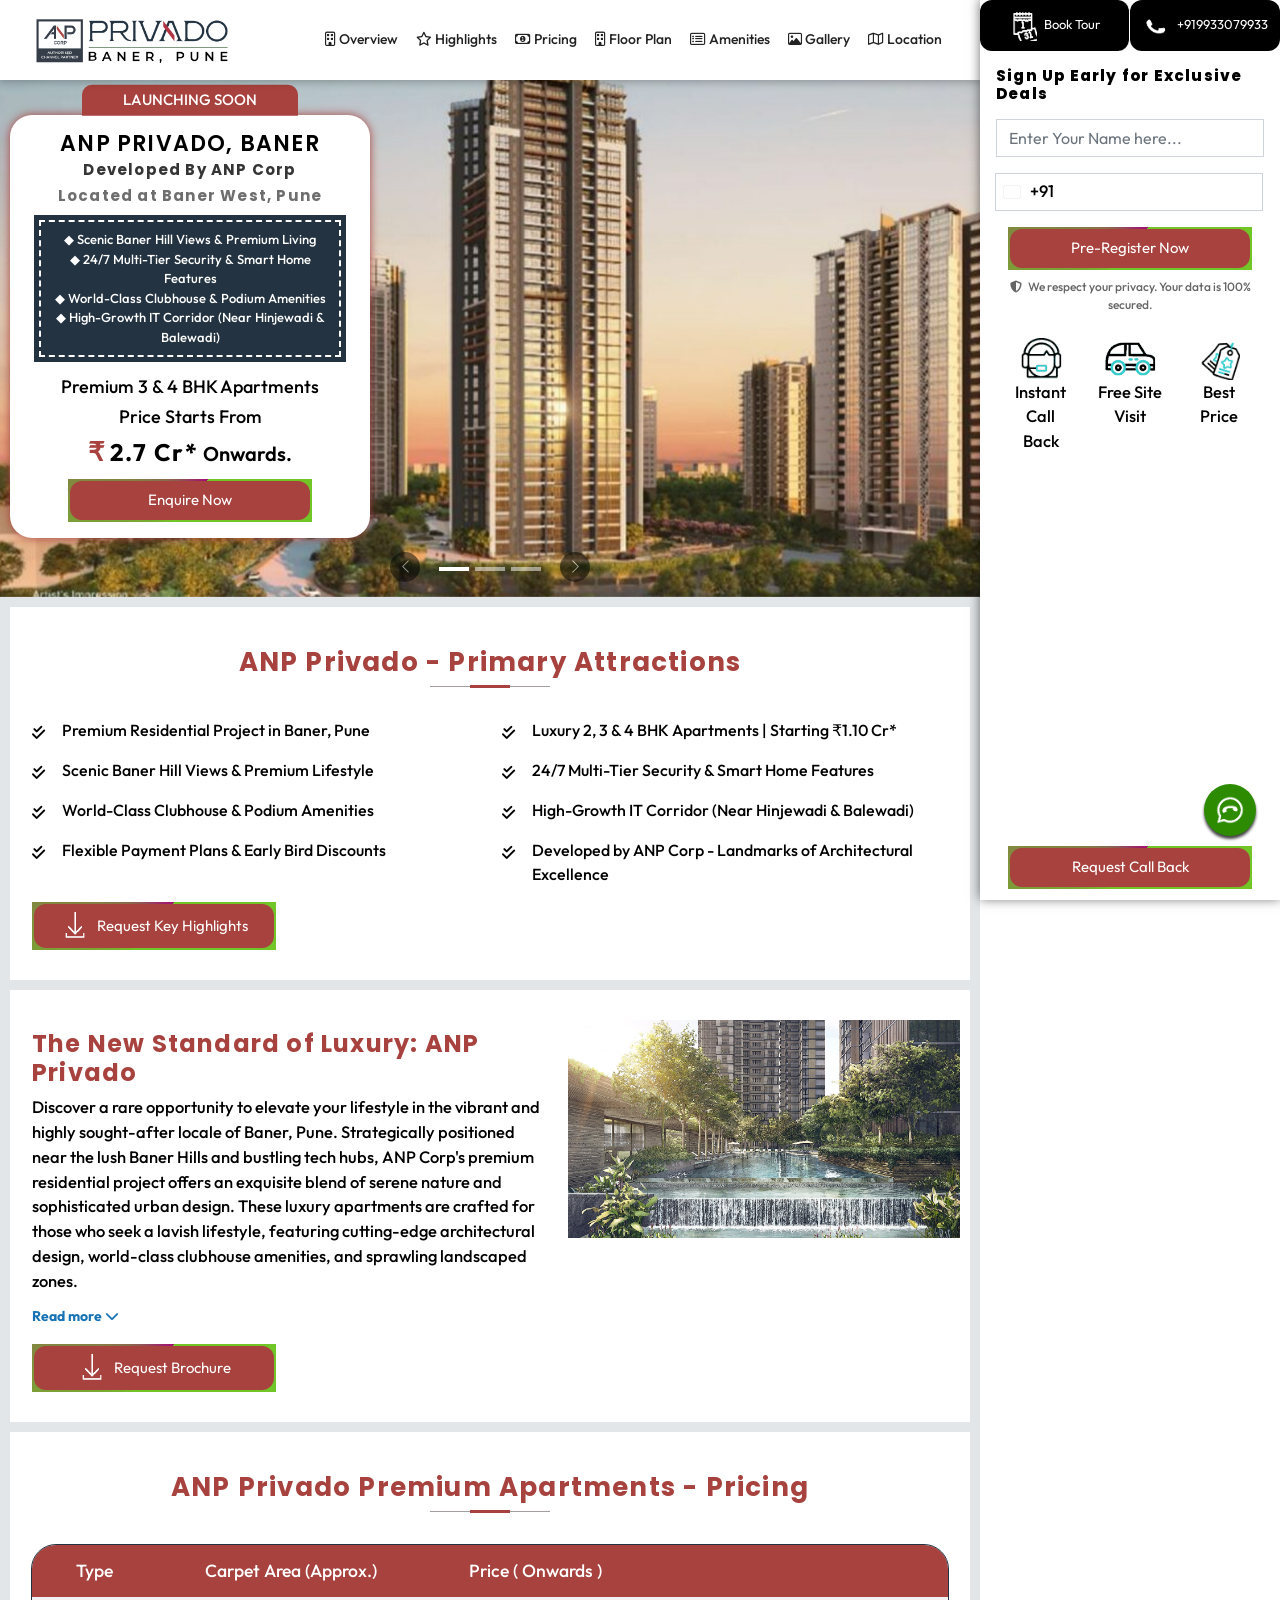
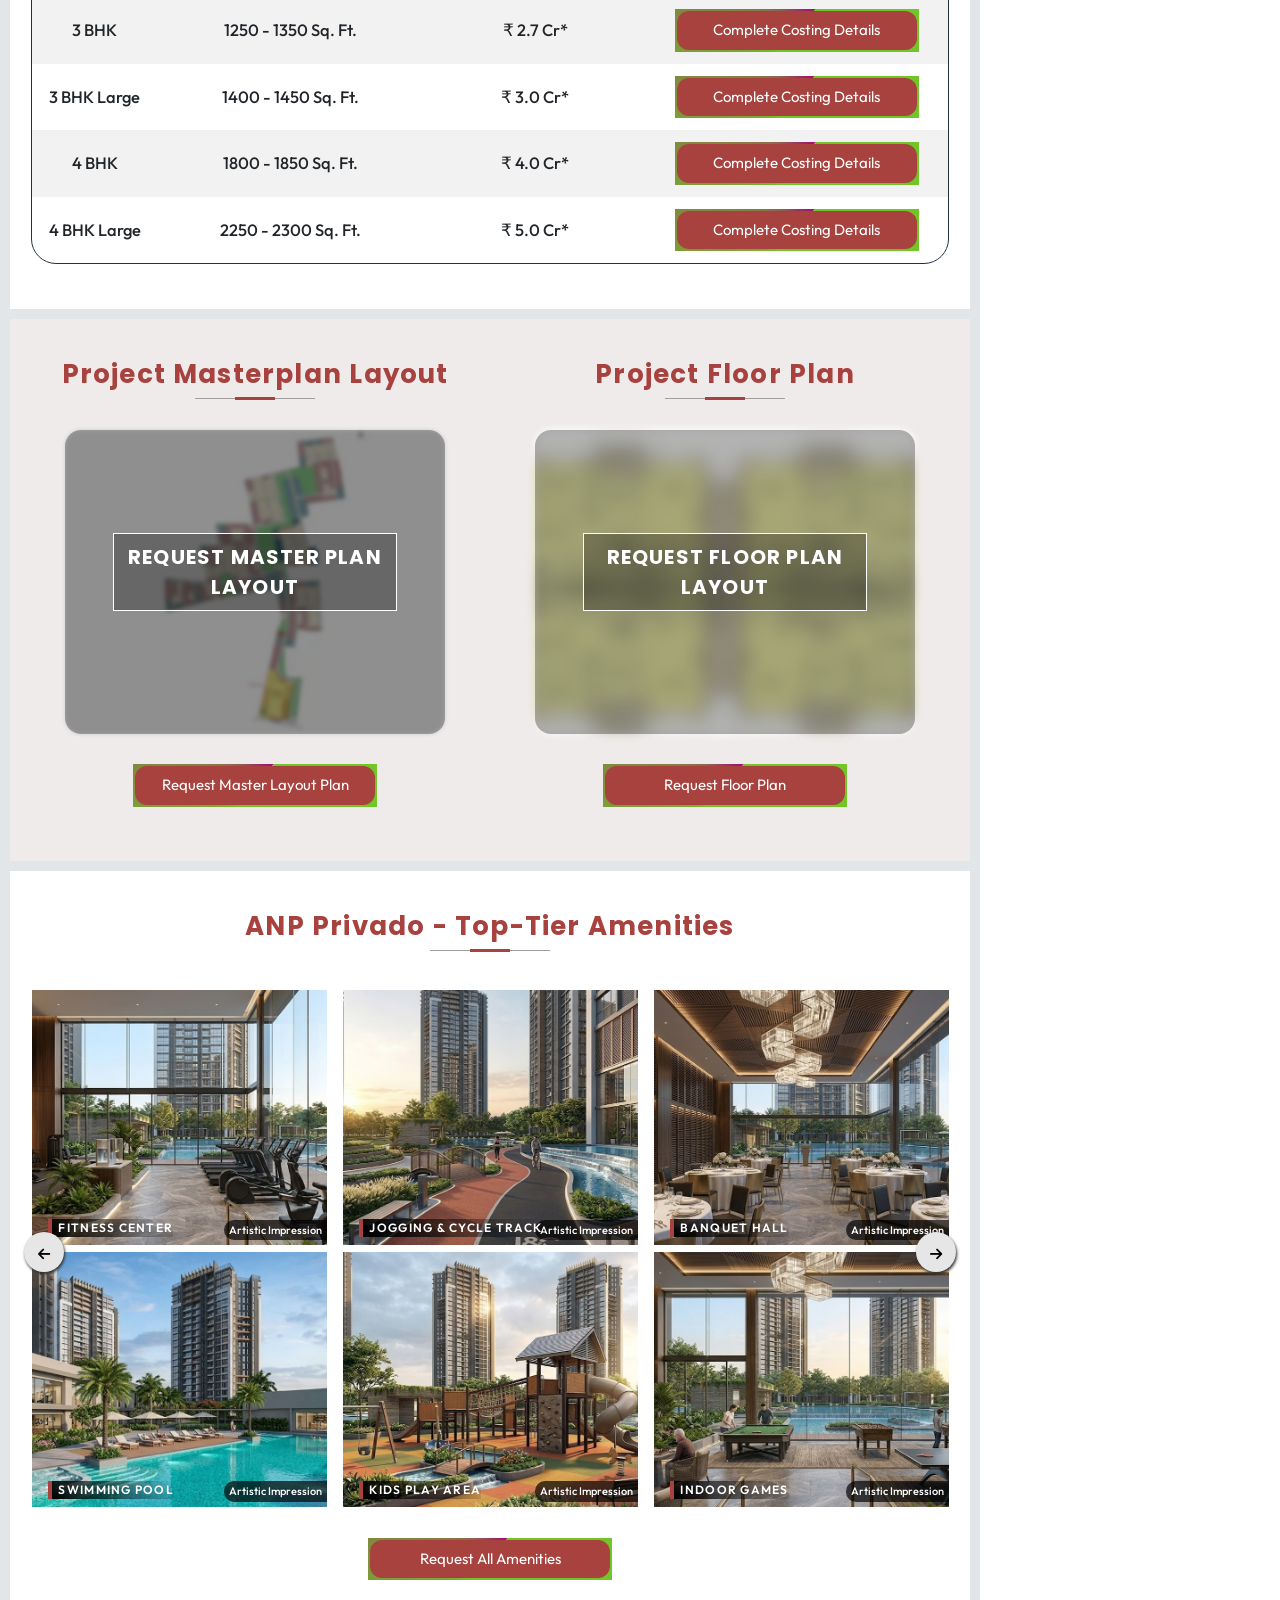
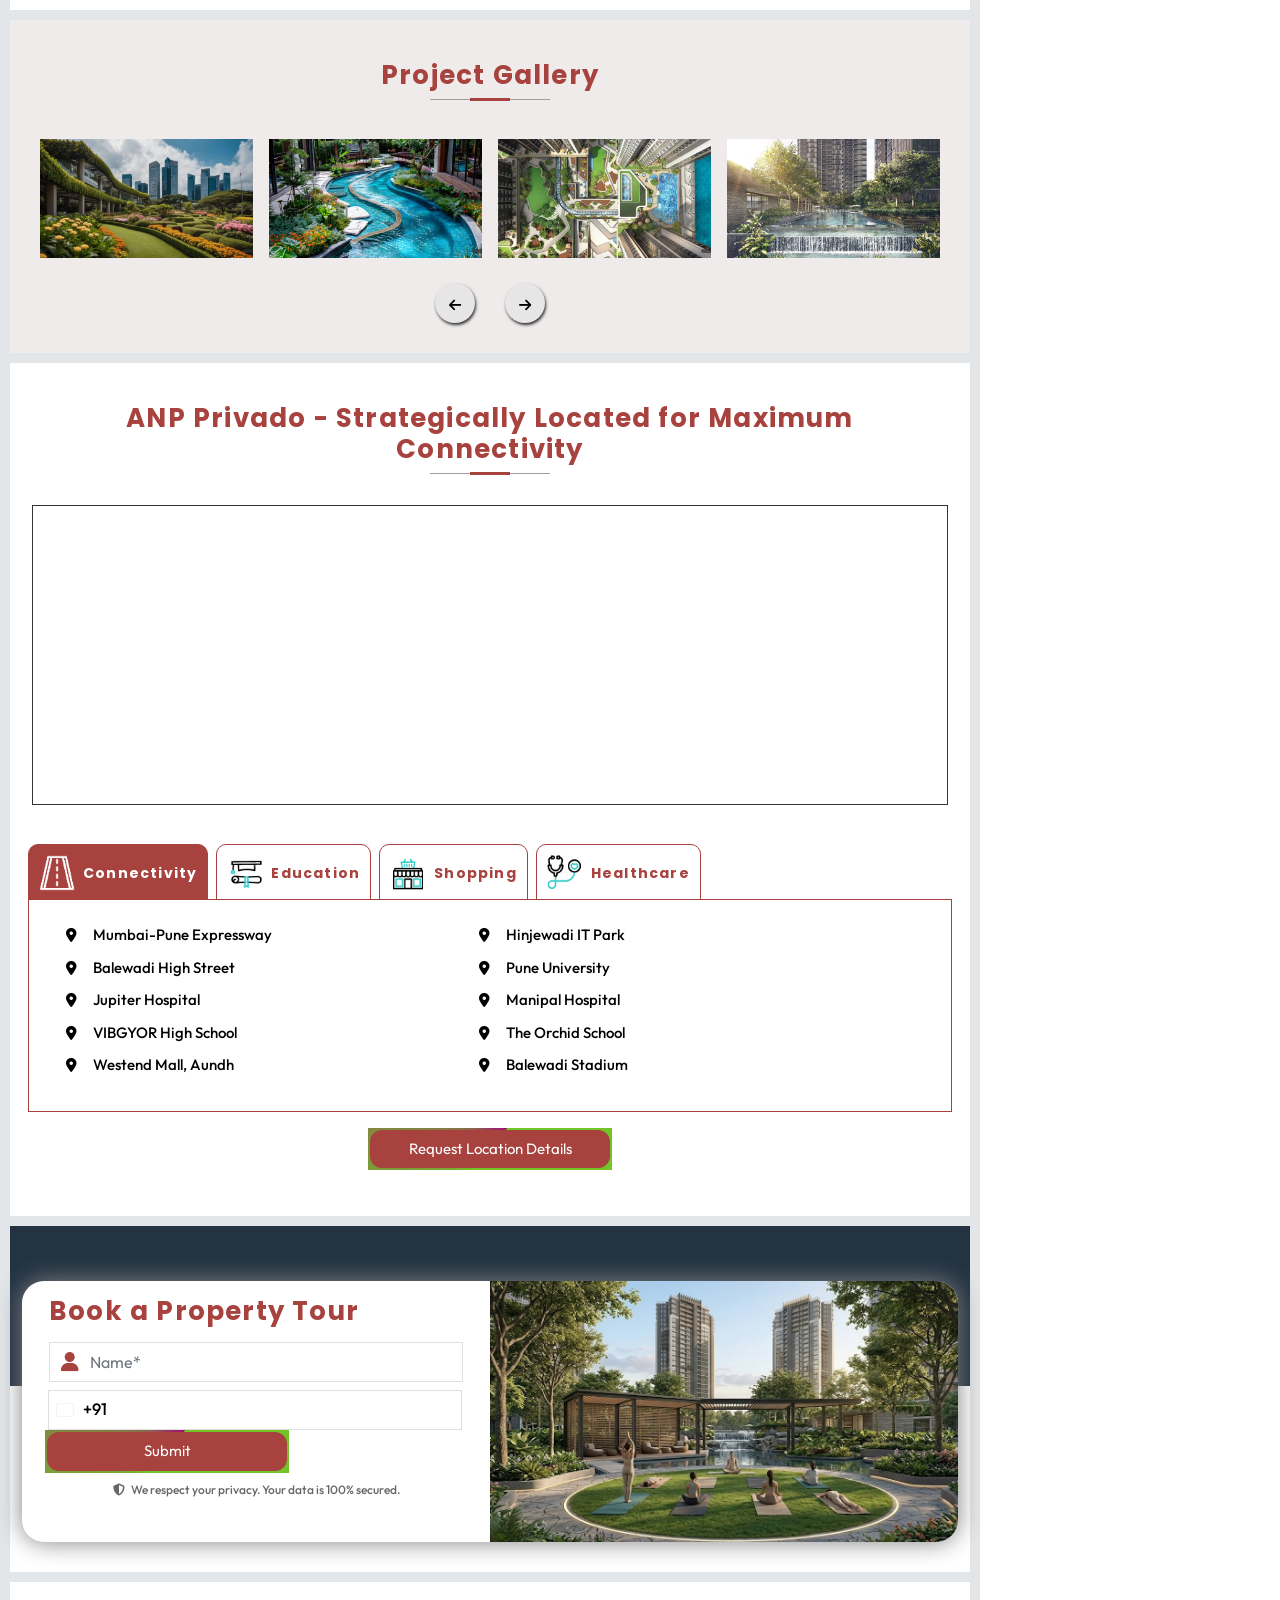
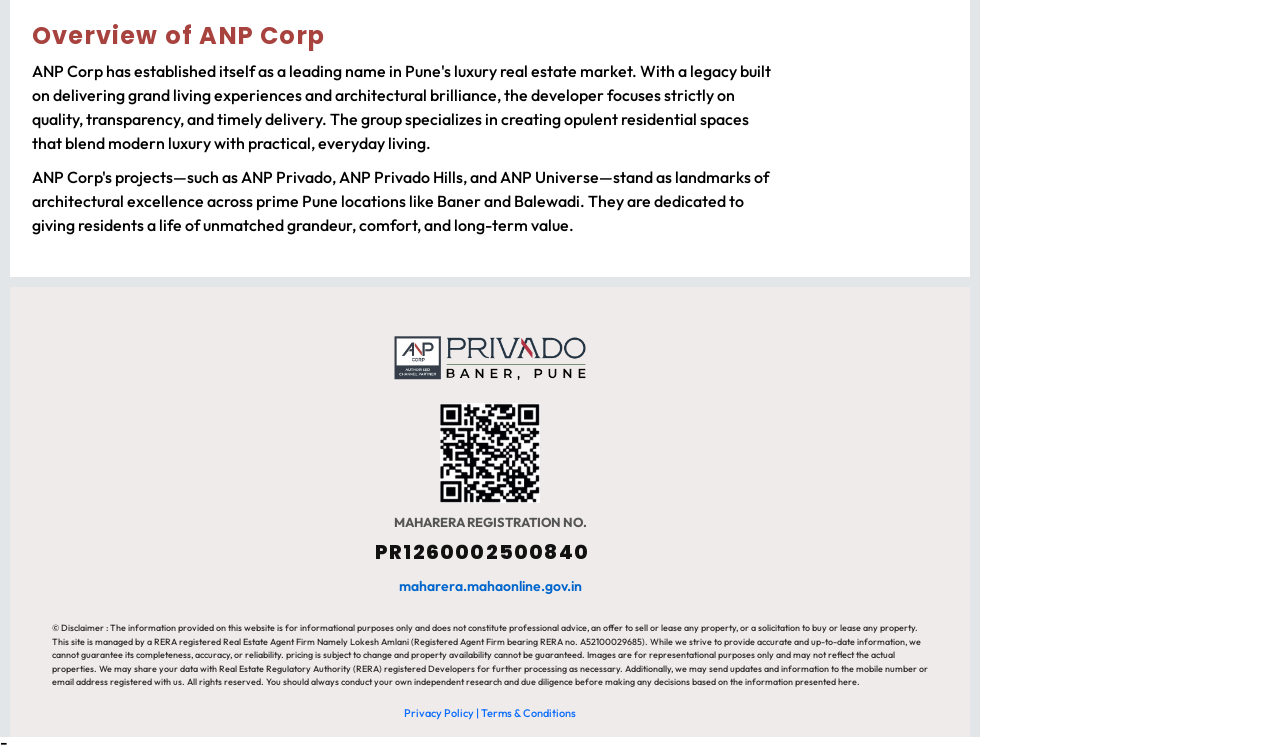
==== commit 33e7fc69: "feat: update project configuration to remove 2 BHK units and revise pricing and floor plan details" ====
--- a/index.html
+++ b/index.html
@@ -8,11 +8,11 @@
     <link rel="icon" href="assets/images/favicon/favicon.png" sizes="16x16" />
     <!-- SEO -->
     <!-- HTML Meta Tags -->
-    <title>ANP Privado | Luxury 2, 3 & 4 BHK Apartments in Baner, Pune</title>
+    <title>ANP Privado | Luxury 3 & 4 BHK Apartments in Baner, Pune</title>
     <meta name="description"
-        content="Discover ANP Privado by ANP Corp. Luxury 2, 3 & 4 BHK apartments in Baner West, Pune. Scenic Baner Hill views, world-class amenities, and high-growth IT corridor connectivity.">
+        content="Discover ANP Privado by ANP Corp. Luxury 3 & 4 BHK apartments in Baner West, Pune. Scenic Baner Hill views, world-class amenities, and high-growth IT corridor connectivity.">
     <meta name="keywords"
-        content="ANP Privado, ANP Privado Hills, luxury apartments in Baner, premium project Baner Pune, 2 BHK in Baner, 3 BHK in Baner, 4 BHK in Baner, ANP Corp projects">
+        content="ANP Privado, ANP Privado Hills, luxury apartments in Baner, premium project Baner Pune, 3 BHK in Baner, 4 BHK in Baner, ANP Corp projects">
     <!-- Facebook Meta Tags -->
     <meta property="og:url" content="">
     <meta property="og:type" content="website">
@@ -286,7 +286,8 @@
 <body class="theme is-loading">
     <nav class="navbar navbar-expand-lg navbar-light fixed-top">
         <div class="container-fluid">
-            <a class="navbar-brand" href="#home" style="text-decoration: none;"> <img src="assets/images/logo/logo-1.png" alt="Project Logo"
+            <a class="navbar-brand" href="#home" style="text-decoration: none;"> <img
+                    src="assets/images/logo/logo-1.png" alt="Project Logo"
                     class="img-fluid d-block mx-auto project-logo"
                     style="width: 200px; max-width: 200px; margin-top: 30px; margin-bottom: 30px; " /> </a>
             <!--this content fetch from JS-->
@@ -392,7 +393,7 @@
                                             srcset="assets/images/banner-2.png" />
                                     </picture>
                                 </div>
-                                
+
                                 <div class="carousel-item">
                                     <picture>
                                         <source media="(max-width: 750px)" data-srcset="assets/images/banner-3.png"
@@ -435,9 +436,9 @@
 
                                 </div>
                             </div>
-                            <p class="offer-info-text text-center mb-0">Premium 2, 3 & 4 BHK Apartments <br> Price
+                            <p class="offer-info-text text-center mb-0">Premium 3 & 4 BHK Apartments <br> Price
                                 Starts From</p>
-                            <div class="price-text"><span class="color-imp">₹ </span><span class="price-sub-text">1.10
+                            <div class="price-text"><span class="color-imp">₹ </span><span class="price-sub-text">2.7
                                     Cr*</span> <span class="price"> Onwards.</span></div>
                             <button id="banner-enquiry-button" data-id="Enquiry" type="button"
                                 class="custom-btn btn btn-block mx-auto data-id-btn on-rera"
@@ -623,9 +624,9 @@
                                         </thead>
                                         <tbody>
                                             <tr>
-                                                <td class="price">2 BHK</td>
-                                                <td>800 - 850 Sq. Ft.</td>
-                                                <td class="price"><span style="font-family: sans-serif;">₹</span> 1.10
+                                                <td class="price">3 BHK</td>
+                                                <td>1250 - 1350 Sq. Ft.</td>
+                                                <td class="price"><span style="font-family: sans-serif;">₹</span> 2.7
                                                     Cr*</td>
                                                 <td><a href="javascript:void(0);" class="btn text-white my-1 custom-btn"
                                                         data-bs-target="#enquire-modal" data-bs-toggle="modal"><span
@@ -633,9 +634,9 @@
                                                 </td>
                                             </tr>
                                             <tr>
-                                                <td class="price">3 BHK</td>
-                                                <td>1100 - 1250 Sq. Ft.</td>
-                                                <td class="price"><span style="font-family: sans-serif;">₹</span> 1.60
+                                                <td class="price">3 BHK Large</td>
+                                                <td>1400 - 1450 Sq. Ft.</td>
+                                                <td class="price"><span style="font-family: sans-serif;">₹</span> 3.0
                                                     Cr*</td>
                                                 <td><a href="javascript:void(0);" class="btn text-white my-1 custom-btn"
                                                         data-bs-target="#enquire-modal" data-bs-toggle="modal"><span
@@ -644,8 +645,18 @@
                                             </tr>
                                             <tr>
                                                 <td class="price">4 BHK</td>
-                                                <td>1500 - 1800 Sq. Ft.</td>
-                                                <td class="price"><span style="font-family: sans-serif;">₹</span> 2.20
+                                                <td>1800 - 1850 Sq. Ft.</td>
+                                                <td class="price"><span style="font-family: sans-serif;">₹</span> 4.0
+                                                    Cr*</td>
+                                                <td><a href="javascript:void(0);" class="btn text-white my-1 custom-btn"
+                                                        data-bs-target="#enquire-modal" data-bs-toggle="modal"><span
+                                                            class="enquireNowBtn">Complete Costing Details</span></a>
+                                                </td>
+                                            </tr>
+                                            <tr>
+                                                <td class="price">4 BHK Large</td>
+                                                <td>2250 - 2300 Sq. Ft.</td>
+                                                <td class="price"><span style="font-family: sans-serif;">₹</span> 5.0
                                                     Cr*</td>
                                                 <td><a href="javascript:void(0);" class="btn text-white my-1 custom-btn"
                                                         data-bs-target="#enquire-modal" data-bs-toggle="modal"><span
@@ -671,7 +682,8 @@
 
                                 <!-- Whole image clickable -->
                                 <figure class="unit-plan-figure" data-bs-toggle="modal" data-bs-target="#enquire-modal"
-                                    data-bs-whatever="Enquire Now" data-id="Master Layout Plan" style="cursor: pointer;">
+                                    data-bs-whatever="Enquire Now" data-id="Master Layout Plan"
+                                    style="cursor: pointer;">
 
                                     <img src="assets/images/floor-plan/MasterPlan.webp" alt="Master Plan"
                                         class="img-fluid unit_plan_img" />
@@ -697,7 +709,7 @@
                                     </a>
                                 </div>
                             </div>
-                            
+
                             <div class="col-md-6 layout-plan text-center mb-4">
                                 <div>
                                     <h1 class="section-title on-rera master_plan_title">Project Floor Plan</h1>
@@ -746,7 +758,8 @@
                                 <div id="slick1">
                                     <div class="slide-item">
                                         <div class="amenity-content amenities-img-holder">
-                                            <img src="assets/images/amenities/Fitness center.png" alt="Fitness Center" />
+                                            <img src="assets/images/amenities/Fitness center.png"
+                                                alt="Fitness Center" />
                                             <p>Fitness Center</p>
                                         </div>
                                     </div>
@@ -791,8 +804,7 @@
                                     </div>
                                     <div class="slide-item">
                                         <div class="amenity-content amenities-img-holder">
-                                            <img src="assets/images/amenities/Yoga Lawn.png"
-                                                alt="Yoga Lawn" />
+                                            <img src="assets/images/amenities/Yoga Lawn.png" alt="Yoga Lawn" />
                                             <p>Yoga Lawn</p>
                                         </div>
                                     </div>
@@ -1086,8 +1098,10 @@
                         <div class="foot_logo mb-3"><img src="assets/images/logo/logo-1.png" alt="Project Logo"
                                 class="d-block mx-auto project-logo" style="width: 200px;" /></div>
                         <div class="rera-container d-flex flex-column align-items-center text-center mt-3 mb-4">
-                            <img src="assets/images/rera_qr1.png" alt="Maharera QR Code" style="width: 100px; height: 100px; margin-bottom: 10px;" />
-                            <p class="mb-2" style="font-size: 13px; font-weight: bold; color: #555;">MAHARERA REGISTRATION NO.</p>
+                            <img src="assets/images/rera_qr1.png" alt="Maharera QR Code"
+                                style="width: 100px; height: 100px; margin-bottom: 10px;" />
+                            <p class="mb-2" style="font-size: 13px; font-weight: bold; color: #555;">MAHARERA
+                                REGISTRATION NO.</p>
                             <div class="d-flex align-items-center justify-content-center flex-wrap">
                                 <div class="rera-numbers text-center me-3">
                                     <h5 class="mb-1" style="font-weight: 800; color: #111;">PR1260002500840</h5>
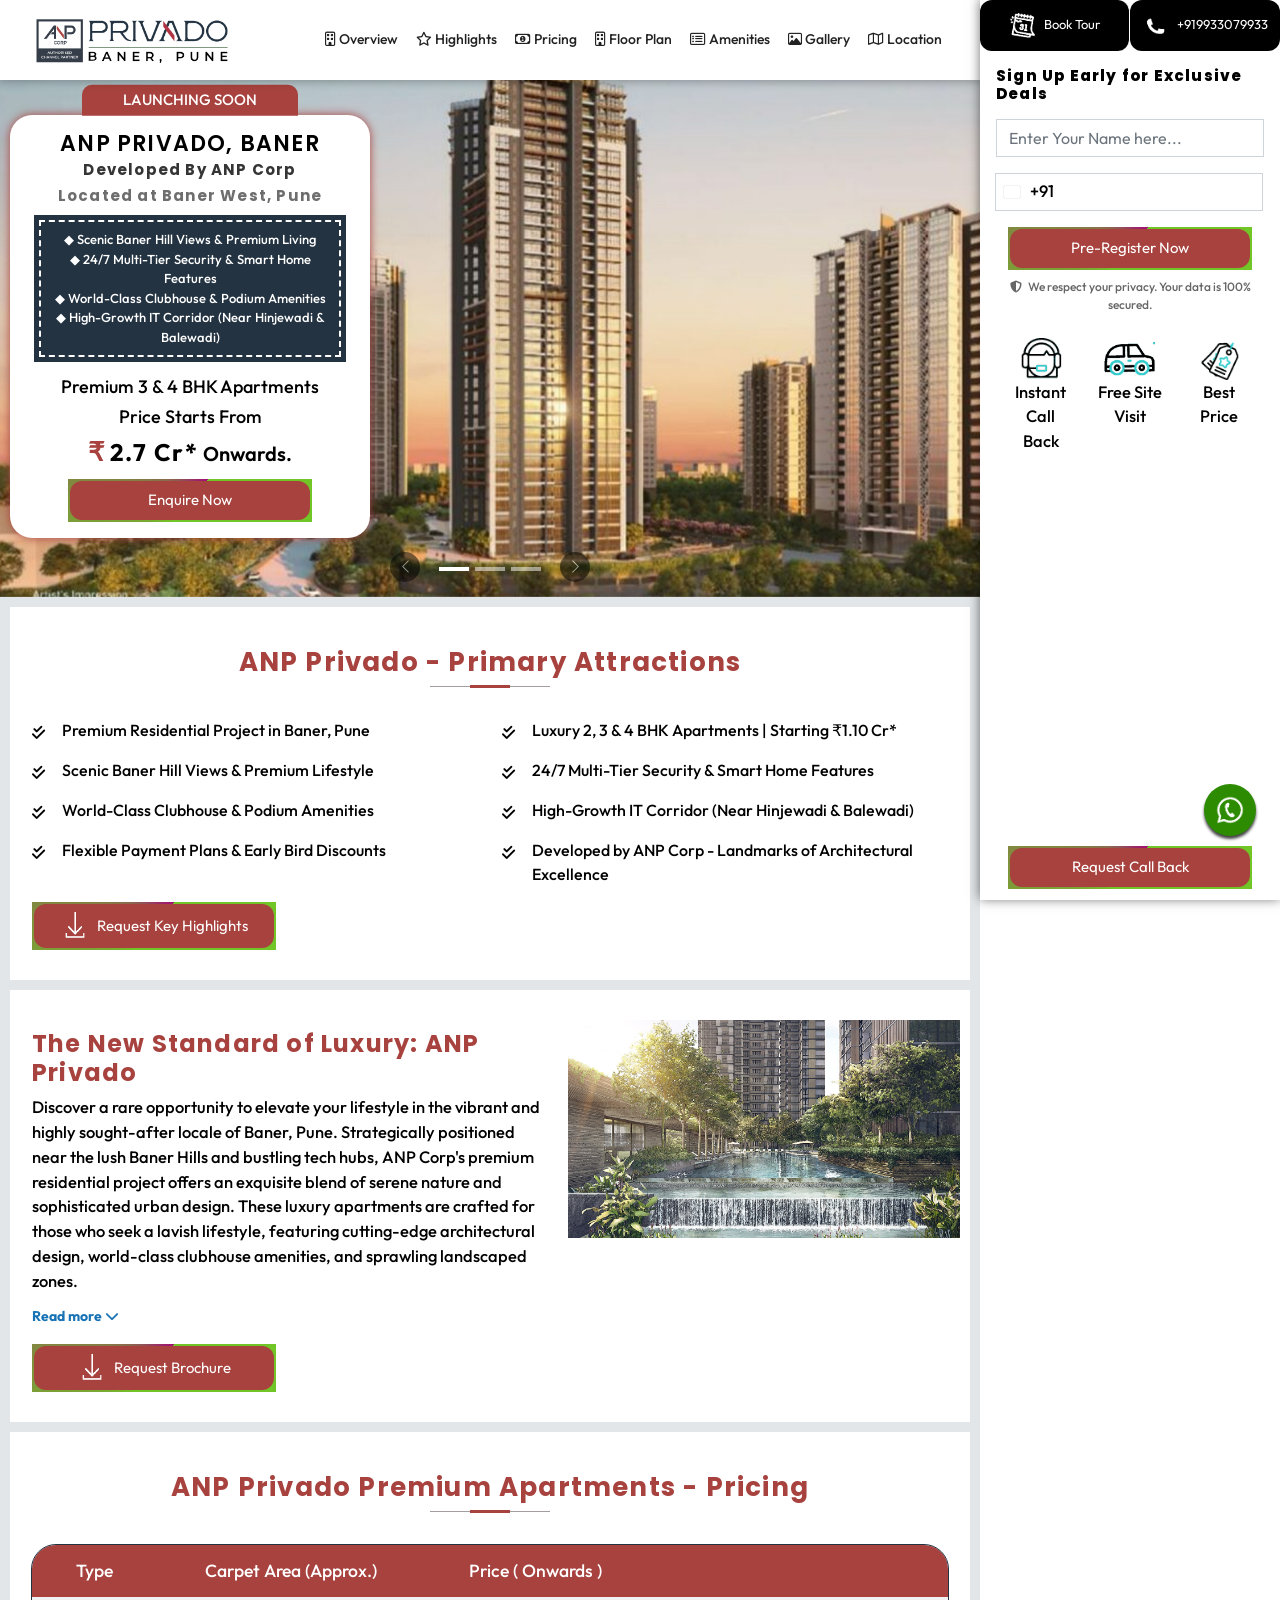
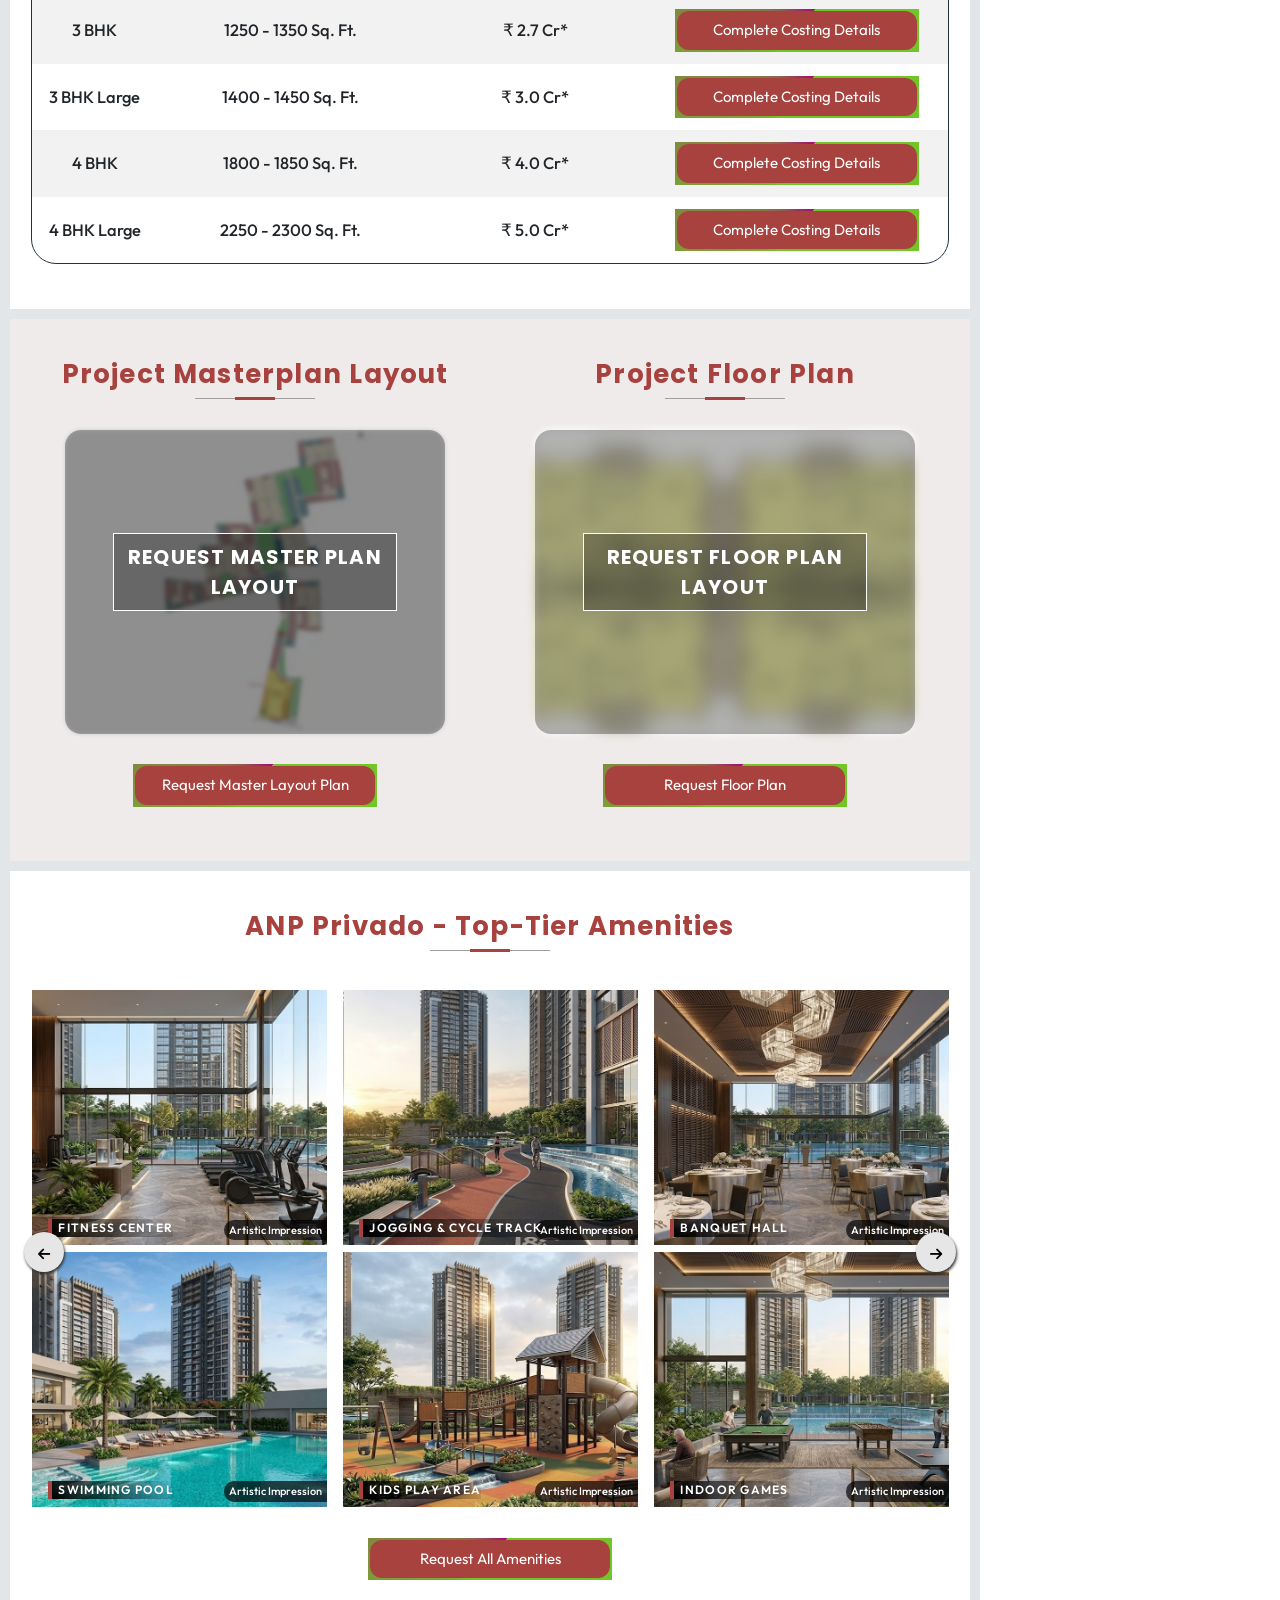
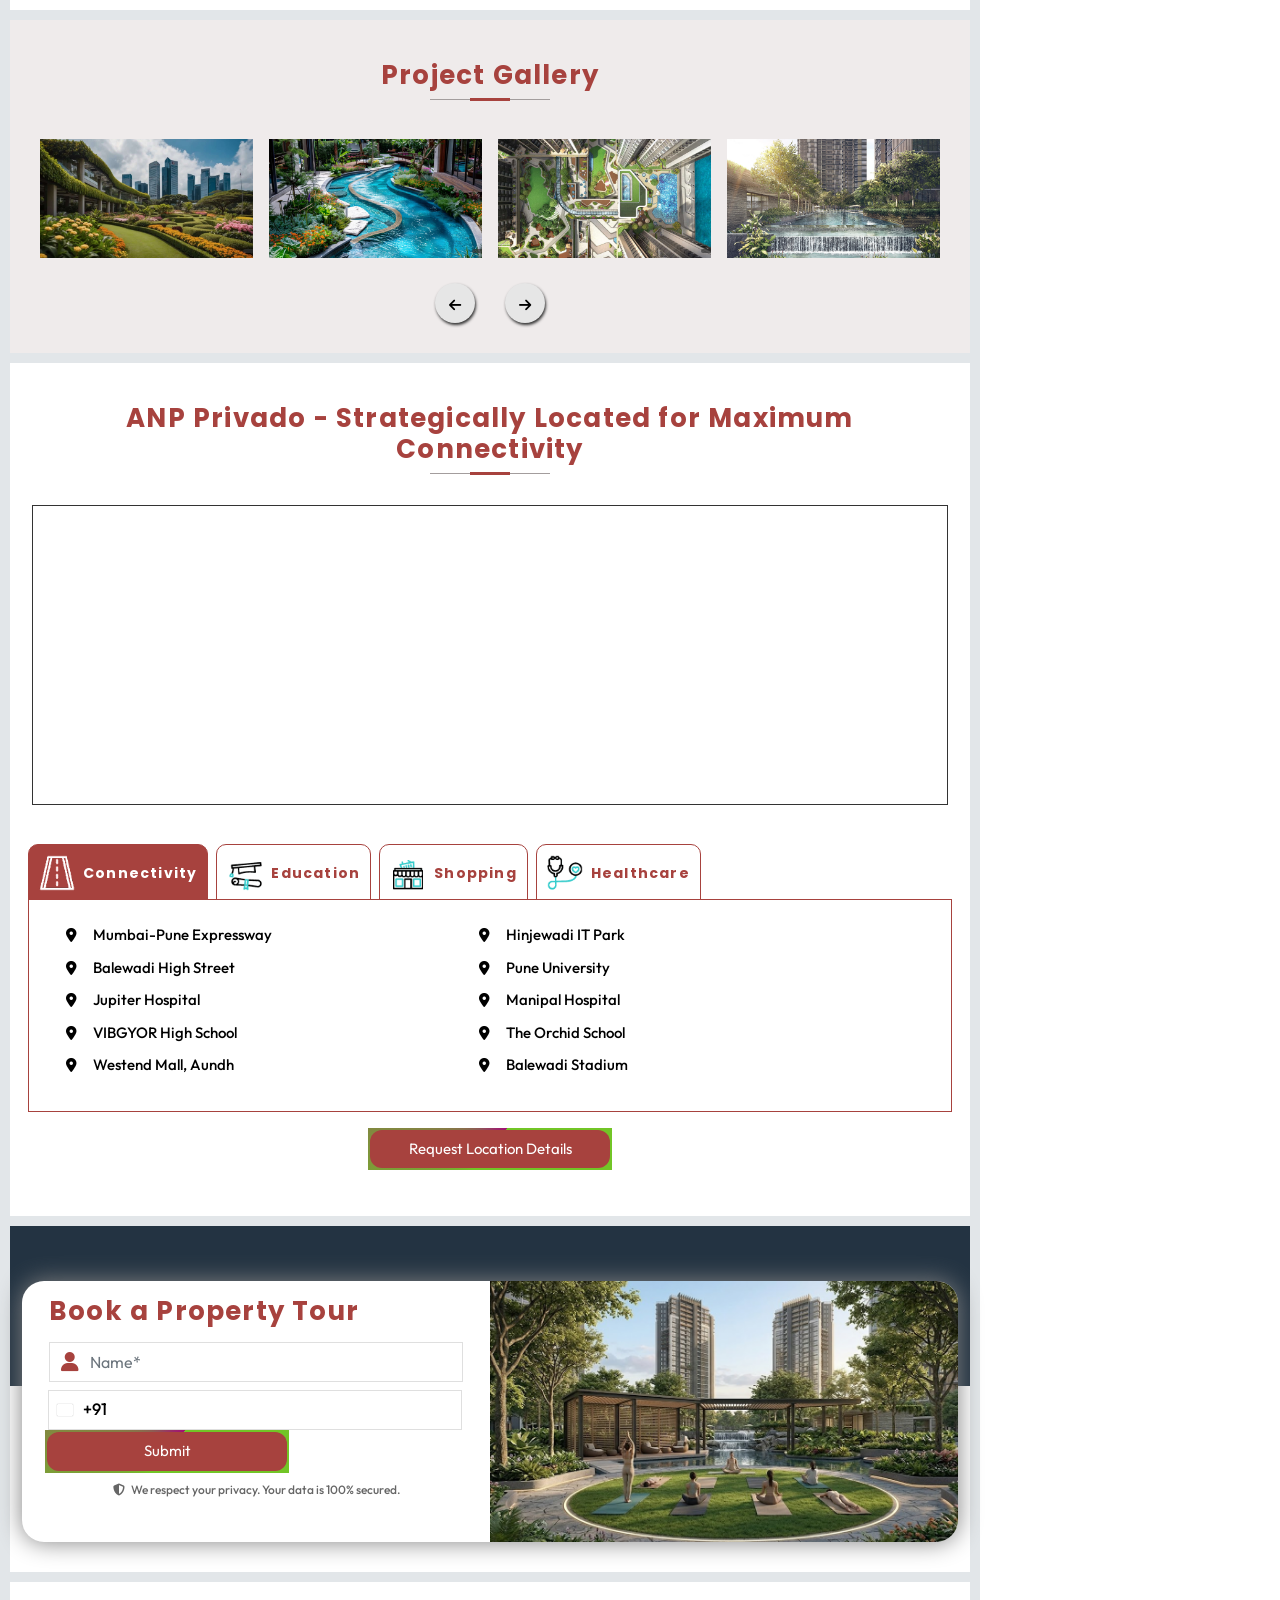
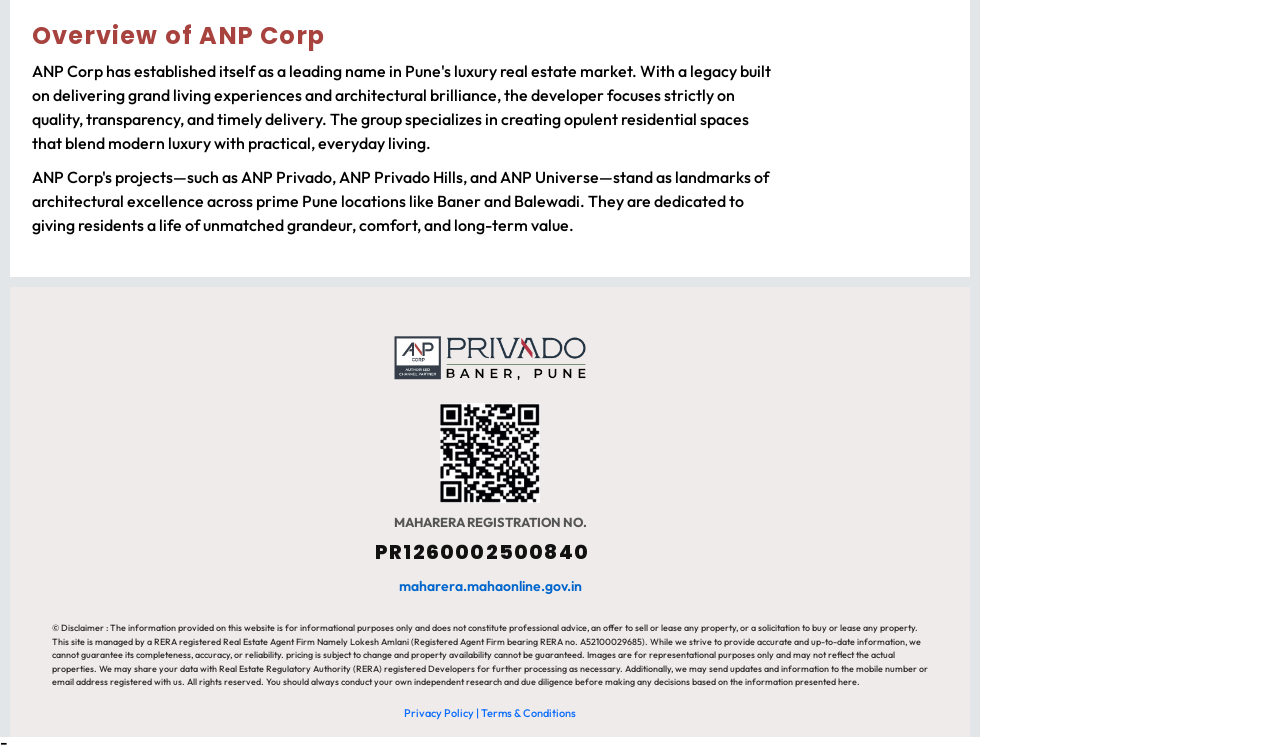
==== commit d47c6a27: "perf: optimize image loading with lazy loading, fetchpriority, and preconnect hints" ====
--- a/index.html
+++ b/index.html
@@ -6,6 +6,9 @@
     <meta charset="utf-8" />
     <meta name="viewport" content="width=device-width, initial-scale=1.0, shrink-to-fit=no" />
     <link rel="icon" href="assets/images/favicon/favicon.png" sizes="16x16" />
+    <link rel="preconnect" href="https://maps.google.com">
+    <link rel="dns-prefetch" href="https://maps.google.com">
+    <link rel="preload" as="image" href="assets/images/banner-1.png" fetchpriority="high">
     <!-- SEO -->
     <!-- HTML Meta Tags -->
     <title>ANP Privado | Luxury 3 & 4 BHK Apartments in Baner, Pune</title>
@@ -380,7 +383,7 @@
                                         <source media="(max-width: 750px)" data-srcset="assets/images/banner-1.png"
                                             srcset="assets/images/banner-1.png" />
                                         <img class="d-block w-100" data-srcset="assets/images/banner-1.png"
-                                            srcset="assets/images/banner-1.png" />
+                                            srcset="assets/images/banner-1.png" fetchpriority="high" />
                                     </picture>
                                 </div>
 
@@ -686,7 +689,7 @@
                                     style="cursor: pointer;">
 
                                     <img src="assets/images/floor-plan/MasterPlan.webp" alt="Master Plan"
-                                        class="img-fluid unit_plan_img" />
+                                        class="img-fluid unit_plan_img" loading="lazy" />
 
                                     <!-- Overlay -->
                                     <figcaption class="unit-overlay">
@@ -720,8 +723,8 @@
                                 <figure class="unit-plan-figure" data-bs-toggle="modal" data-bs-target="#enquire-modal"
                                     data-bs-whatever="Enquire Now" data-id="Floor Layout Plan" style="cursor: pointer;">
 
-                                    <img src="assets/images/floor-plan/UnitPlan.webp" alt="Floor Plan"
-                                        class="img-fluid unit_plan_img" style="filter: blur(4px);" />
+                                    <img src="assets/images/floor-plan/UnitPlan.webp" alt="Unit Plan"
+                                        class="img-fluid unit_plan_img" loading="lazy" style="filter: blur(4px);" />
 
                                     <!-- Overlay -->
                                     <figcaption class="unit-overlay">
@@ -758,53 +761,57 @@
                                 <div id="slick1">
                                     <div class="slide-item">
                                         <div class="amenity-content amenities-img-holder">
-                                            <img src="assets/images/amenities/Fitness center.png"
-                                                alt="Fitness Center" />
+                                            <img src="assets/images/amenities/Fitness center.png" alt="Fitness Center"
+                                                loading="lazy" />
                                             <p>Fitness Center</p>
                                         </div>
                                     </div>
                                     <div class="slide-item">
                                         <div class="amenity-content amenities-img-holder">
-                                            <img src="assets/images/amenities/Swimming Pool.png" alt="Swimming Pool" />
+                                            <img src="assets/images/amenities/Swimming Pool.png" alt="Swimming Pool"
+                                                loading="lazy" />
                                             <p>Swimming Pool</p>
                                         </div>
                                     </div>
                                     <div class="slide-item">
                                         <div class="amenity-content amenities-img-holder">
                                             <img src="assets/images/amenities/Jogging & Cycle Track.png"
-                                                alt="Jogging & Cycle Track" />
+                                                alt="Jogging & Cycle Track" loading="lazy" />
                                             <p>Jogging & Cycle Track</p>
                                         </div>
                                     </div>
                                     <div class="slide-item">
                                         <div class="amenity-content amenities-img-holder">
-                                            <img src="assets/images/amenities/kids play area.png"
-                                                alt="Kids Play Area" />
+                                            <img src="assets/images/amenities/kids play area.png" alt="Kids Play Area"
+                                                loading="lazy" />
                                             <p>Kids Play Area</p>
                                         </div>
                                     </div>
                                     <div class="slide-item">
                                         <div class="amenity-content amenities-img-holder">
-                                            <img src="assets/images/amenities/Banquet Hall.png" alt="Banquet Hall" />
+                                            <img src="assets/images/amenities/Banquet Hall.png" alt="Banquet Hall"
+                                                loading="lazy" />
                                             <p>Banquet Hall</p>
                                         </div>
                                     </div>
                                     <div class="slide-item">
                                         <div class="amenity-content amenities-img-holder">
-                                            <img src="assets/images/amenities/Indoor Games.png" alt="Indoor Games" />
+                                            <img src="assets/images/amenities/Indoor Games.png" alt="Indoor Games"
+                                                loading="lazy" />
                                             <p>Indoor Games</p>
                                         </div>
                                     </div>
                                     <div class="slide-item">
                                         <div class="amenity-content amenities-img-holder">
                                             <img src="assets/images/amenities/Senior Citizens Area.png"
-                                                alt="Senior Citizens area" />
+                                                alt="Senior Citizens area" loading="lazy" />
                                             <p>Senior Citizens area</p>
                                         </div>
                                     </div>
                                     <div class="slide-item">
                                         <div class="amenity-content amenities-img-holder">
-                                            <img src="assets/images/amenities/Yoga Lawn.png" alt="Yoga Lawn" />
+                                            <img src="assets/images/amenities/Yoga Lawn.png" alt="Yoga Lawn"
+                                                loading="lazy" />
                                             <p>Yoga Lawn</p>
                                         </div>
                                     </div>
@@ -835,37 +842,44 @@
                             <div class="gallery js-gallery">
                                 <div class="gallery-item">
                                     <div class="gallery-img-holder js-gallery-popup"><img
-                                            src="assets/images/gallery/gallery1.png" alt="" class="gallery-img" />
+                                            src="assets/images/gallery/gallery1.png" alt="" class="gallery-img"
+                                            loading="lazy" />
                                     </div>
                                 </div>
                                 <div class="gallery-item">
                                     <div class="gallery-img-holder js-gallery-popup"><img
-                                            src="assets/images/gallery/gallery2.png" alt="" class="gallery-img" />
+                                            src="assets/images/gallery/gallery2.png" alt="" class="gallery-img"
+                                            loading="lazy" />
                                     </div>
                                 </div>
                                 <div class="gallery-item">
                                     <div class="gallery-img-holder js-gallery-popup"><img
-                                            src="assets/images/gallery/gallery3.png" alt="" class="gallery-img" />
+                                            src="assets/images/gallery/gallery3.png" alt="" class="gallery-img"
+                                            loading="lazy" />
                                     </div>
                                 </div>
                                 <div class="gallery-item">
                                     <div class="gallery-img-holder js-gallery-popup"><img
-                                            src="assets/images/gallery/gallery4.png" alt="" class="gallery-img" />
+                                            src="assets/images/gallery/gallery4.png" alt="" class="gallery-img"
+                                            loading="lazy" />
                                     </div>
                                 </div>
                                 <div class="gallery-item">
                                     <div class="gallery-img-holder js-gallery-popup"><img
-                                            src="assets/images/gallery/gallery5.png" alt="" class="gallery-img" />
+                                            src="assets/images/gallery/gallery5.png" alt="" class="gallery-img"
+                                            loading="lazy" />
                                     </div>
                                 </div>
                                 <div class="gallery-item">
                                     <div class="gallery-img-holder js-gallery-popup"><img
-                                            src="assets/images/gallery/gallery6.png" alt="" class="gallery-img" />
+                                            src="assets/images/gallery/gallery6.png" alt="" class="gallery-img"
+                                            loading="lazy" />
                                     </div>
                                 </div>
                                 <div class="gallery-item">
                                     <div class="gallery-img-holder js-gallery-popup"><img
-                                            src="assets/images/gallery/gallery7.png" alt="" class="gallery-img" />
+                                            src="assets/images/gallery/gallery7.png" alt="" class="gallery-img"
+                                            loading="lazy" />
                                     </div>
                                 </div>
 
@@ -879,8 +893,8 @@
                         <h1 class="section-title">ANP Privado - Strategically Located for Maximum Connectivity</h1>
                         <div class="row mt-2">
                             <div class="col-xl-12">
-                                <iframe frameborder="0" allowfullscreen="" sandbox="allow-scripts allow-same-origin"
-                                    title="Google map"
+                                <iframe loading="lazy" frameborder="0" allowfullscreen=""
+                                    sandbox="allow-scripts allow-same-origin" title="Google map"
                                     src="https://maps.google.com/maps?q=ANP%20Privado,%20Baner,%20Pune&t=&z=14&ie=UTF8&iwloc=&output=embed"
                                     width="100%" height="300"
                                     style="border: 1px solid #333; padding: 2px; background: #fff;"></iframe>
